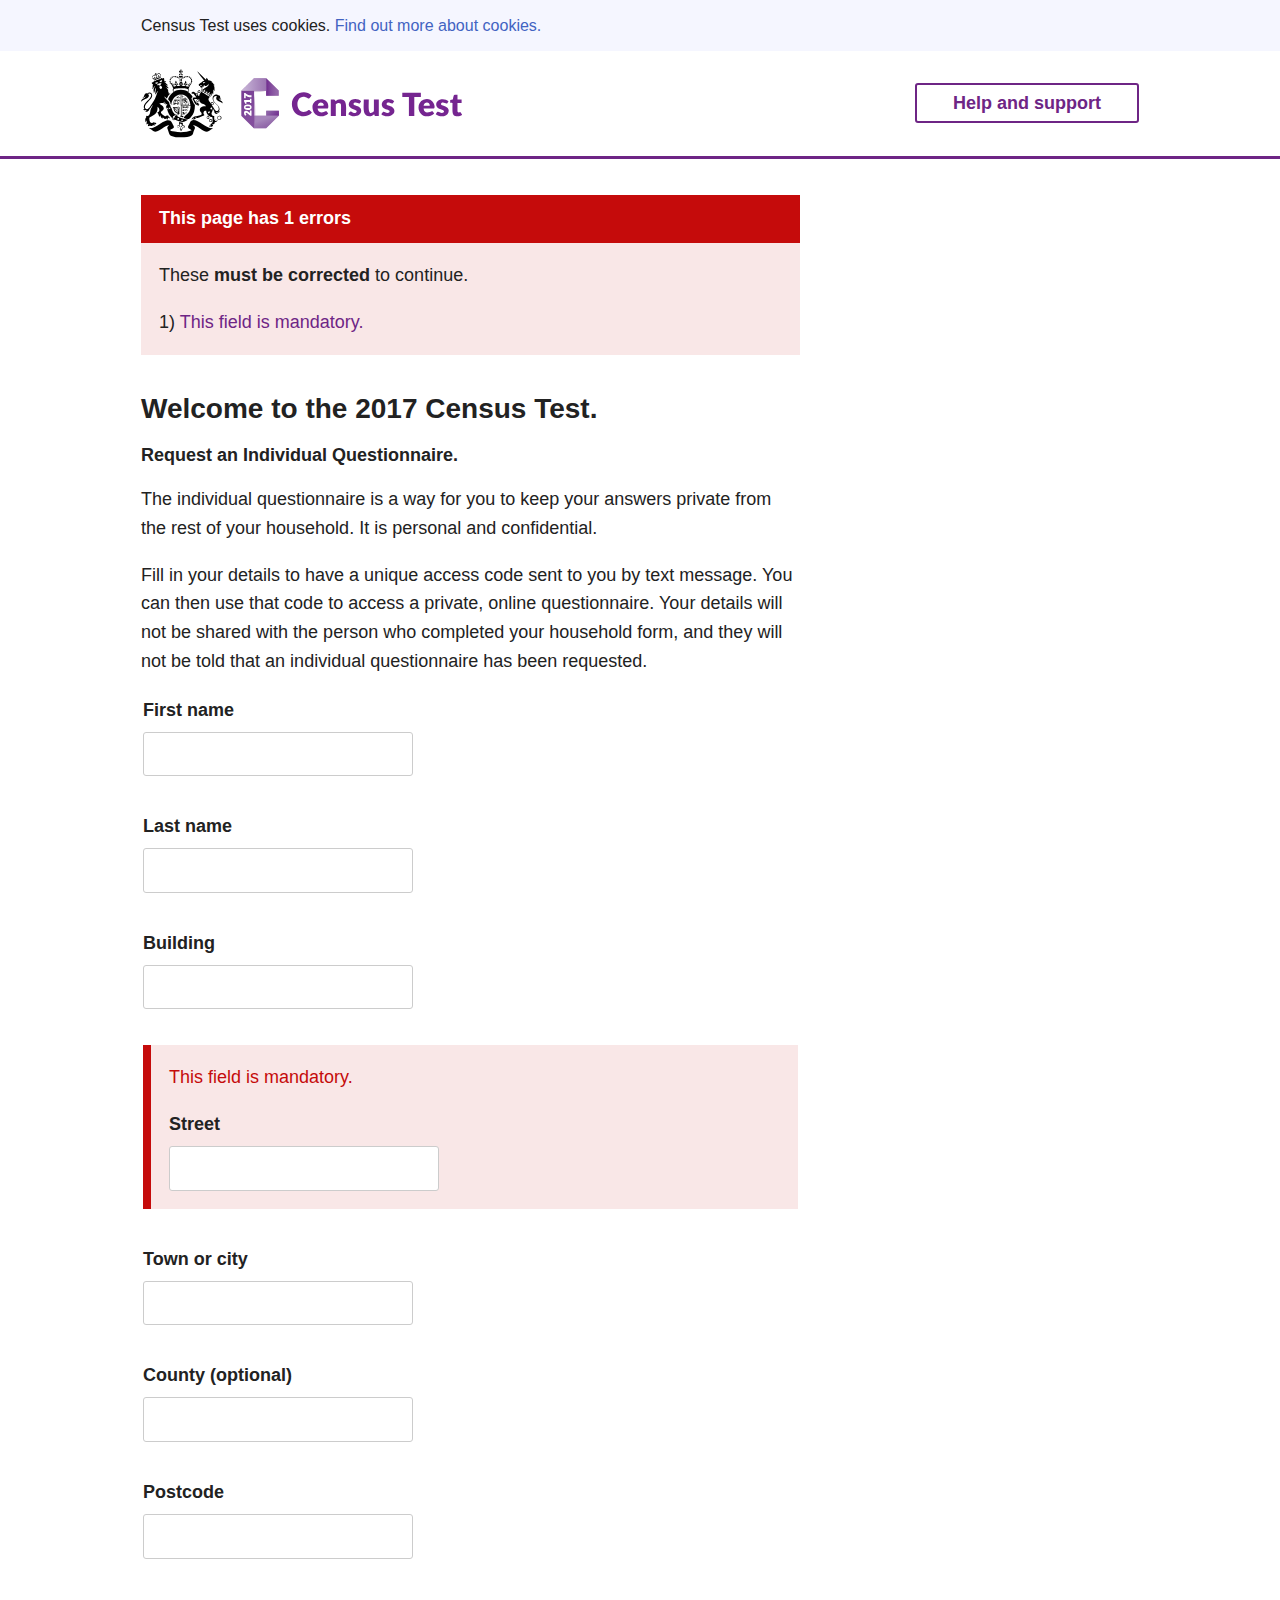
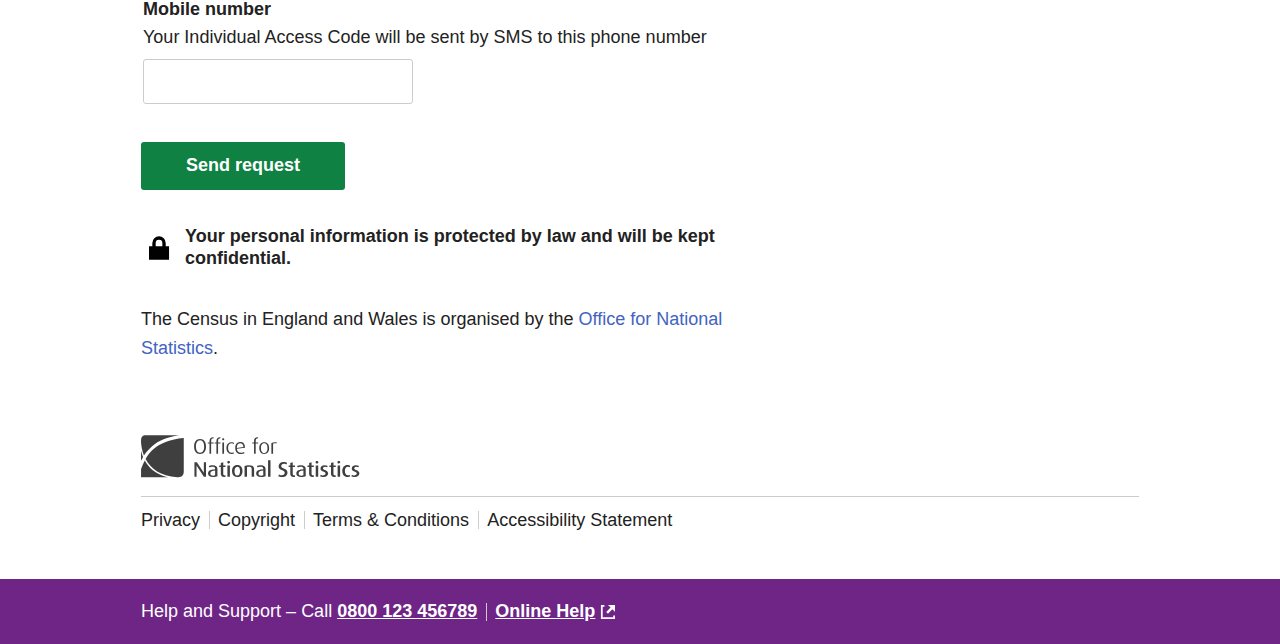
==== form-request-error.htm @ 875b1535 "added error page example and added missing if statements" ====
<!doctype html>
<!--[if lt IE 7]>      <html lang="en-gb" dir="ltr" class="no-js lt-ie9 lt-ie8 lt-ie7"> <![endif]-->
<!--[if IE 7]>         <html lang="en-gb" dir="ltr" class="no-js lt-ie9 lt-ie8"> <![endif]-->
<!--[if IE 8]>         <html lang="en-gb" dir="ltr" class="no-js lt-ie9"> <![endif]-->
<!--[if gt IE 8]><!--> <html lang="en-gb" dir="ltr" class="no-js"> <!--<![endif]-->
  <head>
    <meta http-equiv="Content-Type" content="text/html; charset=UTF-8">
    <meta http-equiv="X-UA-Compatible" content="IE=edge">
    <title>2017 Census</title>
    <meta content="" name="description">
    <meta content="width=device-width, initial-scale=1" name="viewport">
    <link rel="shortcut icon" href="favicon.ico">
    <!--[if lt IE 9]>
      <script src="/s/js/vendor/html5shiv.min.js?q=95ed16e2c89bb26d9c02129271468664828e4cee"></script>
    <![endif]-->
    <!--[if lte IE 9]>
      <script src="/s/js/polyfills.js?q=95ed16e2c89bb26d9c02129271468664828e4cee"></script>
    <![endif]-->
    <!--[if gt IE 8]><!-->
      <script>document.documentElement.className = document.documentElement.className.replace('no-js','has-js')</script>
    <!--<![endif]-->
<!--[if (gt IE 9) | (IEMobile)]><!-->
    <link href="./assets/responsive.css" rel="stylesheet">
<!--<![endif]-->
<!--[if (lte IE 9) & (!IEMobile)]>
  <link href="/s/css/census/fixed.css?q=95ed16e2c89bb26d9c02129271468664828e4cee" rel="stylesheet">
<![endif]-->
  </head>
  <body class="page">
    <div class="page__content">

      <div class="skip">
        <a class="skip__link" href="#main">Skip to content</a>
      </div>


  <div class="page-header page-header--census">
    <div class="census-header__cookie">
      <div class="container">
        <p class="pluto">Census Test uses cookies. <a href="https://www.ons.gov.uk/help/cookiesandprivacy" rel="ext">Find out more about cookies.</a></p>
      </div>
    </div>
  <div class="page-header__help is-closed js-help-body">
    <div class="page-header__container container">
      <div class="page-header__title ">Help and support –</div>
      <ul class="page-header__nav nav nav--horizontal">
        <li class="nav__item">
          <span class="mars" role="presentation">Call </span> <a class="venus nav__link" href="tel:0800123456789"><span class="u-vh">For help call </span>0800 123 456789</a>
        </li>
        <li class="nav__item">
          <a class="venus nav__link external" href="#" rel="ext">Online Help</a>
        </li>
      </ul>
    </div>
  </div>
  <div class="page-header__container container">
    <div class="page-header__crest">
      <img src="./assets/img/crest.svg" alt="Crown">
    </div>
    <div class="page-header__logo">
      <img src="./assets/img/logo-english-reversed.svg" alt="2017 Census">
    </div>
    <button class="page-header__btn btn btn--light btn--border js-help-btn">
      Help<span> and support</span>
    </button>
  </div>
</div>



  <div role="main" class="panel__body" id="main">
    <div class="container">
      <div class="grid">
        <div class="grid__col col-8@m">
          <div class="u-mt-s">
            <div class="alert alert--error">
              <div class="alert__header">
                <h1 class="alert__title venus">This page has 1 errors</h1>
              </div>
              <div class="alert__body">
                <p class="mars">These <strong>must be corrected</strong> to continue.</p>
                <ul class="list list--bare">
                  <li class="list__item mars">
                    1) <a class="js-inpagelink" href="#permanent-or-family-home-answer">This field is mandatory.</a>
                  </li>
                </ul>
              </div>
            </div>
          </div>
          <div class="header">
            <h1 class="saturn">Welcome to the 2017 Census Test.</h1>
            <h2 class="venus">Request an Individual Questionnaire.</h2>
            <p class="mars">The individual questionnaire is a way for you to keep your answers private from the rest of your household. It is personal and confidential.</p>
            <p class="mars">Fill in your details to have a unique access code sent to you by text message. You can then use that code to access a private, online questionnaire. Your details will not be shared with the person who completed your household form, and they will not be told that an individual questionnaire has been requested.</p>
            <form action="" class="form qa-questionnaire-form" role="form" method="POST" novalidate="">
              <div class="group" id="household-member">
                <div class="block" id="other-address">
                  <div class="section" id="other-address-section">
                    <div class="question" id="other-address-question">
                      <fieldset class="question__fieldset">
                        <legend class="fieldgroup__title venus u-vh">Request an Individual Questionnaire</legend>
                        <div class="question__answers">

                           <div class="question__answer">
                             <div class="answer answer--textfield " id="first-name">
                               <div class="answer__fields js-fields">
                                <div class="field">
                                  <!-- BEGIN TextWidget -->
                                  <label id="label-first-name" for="input-first-name" class="label venus ">
                                   <div class="label__inner">
                                     First name
                                   </div>
                                  </label>
                                  <input name="first-name" type="text" data-qa="input-text" value="" id="input-first-name" class="input input--text ">
                                  <!-- END TextWidget -->
                                </div>
                              </div>
                            </div>
                          </div>

                          <div class="question__answer">
                            <div class="answer answer--textfield " id="last-name">
                              <div class="answer__fields js-fields">
                               <div class="field">
                                 <!-- BEGIN TextWidget -->
                                 <label id="label-last-name" for="input-last-name" class="label venus ">
                                  <div class="label__inner">
                                    Last name
                                  </div>
                                 </label>
                                 <input name="last-name" type="text" data-qa="input-text" value="" id="input-last-name" class="input input--text ">
                                 <!-- END TextWidget -->
                               </div>
                             </div>
                           </div>
                         </div>

                          <div class="question__answer">
                            <div class="answer answer--textfield " id="other-address-answer-building">
                              <div class="answer__fields js-fields">
                                <div class="field">
                                  <!-- BEGIN TextWidget -->
                                  <label id="label-other-address-answer-building" for="input-other-address-answer-building" class="label venus ">
                                    <div class="label__inner">
                                      Building
                                    </div>
                                  </label>
                                  <input name="other-address-answer-building" type="text" data-qa="input-text" value="" id="input-other-address-answer-building" class="input input--text ">
                                  <!-- END TextWidget -->
                                </div>
                              </div>
                            </div>
                           </div>
                           <div class="question__answer">
                            <div class="answer answer--textfield js-has-errors" id="other-address-answer-street">
                              <div class="alert alert--simple alert--error">
                                <div class="alert__header">
                                  <ul class="list list--bare list--errors">
                                    <li class="list__item mars" data-error-msg="This field is mandatory." data-error="true" data-error-id="permanent-or-family-home-question">This field is mandatory.</li>
                                  </ul>
                                </div>
                                <div class="alert__body">
                                  <div class="answer__fields js-fields">
                                    <div class="field">
                                      <!-- BEGIN TextWidget -->
                                      <label id="label-other-address-answer-street" for="input-other-address-answer-street" class="label venus ">
                                        <div class="label__inner">
                                          Street
                                        </div>
                                      </label>
                                      <input name="other-address-answer-street" type="text" data-qa="input-text" value="" id="input-other-address-answer-street" class="input input--text ">
                                      <!-- END TextWidget -->
                                    </div>
                                  </div>
                                </div>
                              </div>
                            </div>
                          </div>
                          <div class="question__answer">
                            <div class="answer answer--textfield " id="other-address-answer-city">
                              <div class="answer__fields js-fields">
                                <div class="field">
                                  <!-- BEGIN TextWidget -->
                                  <label id="label-other-address-answer-city" for="input-other-address-answer-city" class="label venus ">
                                    <div class="label__inner">
                                      Town or city
                                    </div>
                                  </label>
                                  <input name="other-address-answer-city" type="text" data-qa="input-text" value="" id="input-other-address-answer-city" class="input input--text ">
                                  <!-- END TextWidget -->
                                </div>
                              </div>
                            </div>
                          </div>
                          <div class="question__answer">
                            <div class="answer answer--textfield " id="other-address-answer-county">
                              <div class="answer__fields js-fields">
                                <div class="field">
                                  <!-- BEGIN TextWidget -->
                                  <label id="label-other-address-answer-county" for="input-other-address-answer-county" class="label venus ">
                                    <div class="label__inner">
                                      County (optional)
                                    </div>
                                  </label>
                                  <input name="other-address-answer-county" type="text" data-qa="input-text" value="" id="input-other-address-answer-county" class="input input--text ">
                                  <!-- END TextWidget -->
                                </div>
                              </div>
                            </div>
                          </div>
                          <div class="question__answer">
                            <div class="answer answer--textfield " id="other-address-answer-postcode">
                              <div class="answer__fields js-fields">
                                <div class="field">
                                  <!-- BEGIN TextWidget -->
                                  <label id="label-other-address-answer-postcode" for="input-other-address-answer-postcode" class="label venus ">
                                    <div class="label__inner">
                                      Postcode
                                    </div>
                                  </label>
                                  <input name="other-address-answer-postcode" type="text" data-qa="input-text" value="" id="input-other-address-answer-postcode" class="input input--text ">
                                  <!-- END TextWidget -->
                                </div>
                              </div>
                            </div>
                          </div>
                          <div class="question__answer">
                            <div class="answer answer--textfield " id="mobile-number">
                              <div class="answer__fields js-fields">
                                <div class="field">
                                  <!-- BEGIN TextWidget -->
                                  <label id="label-mobile-number" for="input-mobile-number" class="label venus ">
                                    <div class="label__inner">
                                      Mobile number <br/>
                                      <span class="mars">Your Individual Access Code will be sent by SMS to this phone number</span>
                                    </div>
                                  </label>
                                  <input name="mobile-number" type="text" data-qa="input-text" value="" id="input-mobile-number" class="input input--text ">
                                  <!-- END TextWidget -->
                                </div>
                              </div>
                            </div>
                          </div>
                        </div>
                      </fieldset>
                    </div>
                  </div>
                </div>
              </div>
              <button class="btn btn--primary qa-btn-submit venus" type="submit" name="action[save_continue]">Send request</button>
            </form>
            <div class="lock u-mb-s u-mb-m@s">
              <div class="venus lock__text">Your personal information is protected by law and will be kept confidential.</div>
            </div>
            <p class="mars">The Census in England and Wales is organised by the <a href="https://www.ons.gov.uk/">Office for National Statistics</a>.</p>
          </div>
        </div>
      </div>
    </div>
  </div>
</div>


  <div class="footer footer--census" id="footer" role="contentinfo">
  <div class="container footer__container">
    <a class="footer__logo" href="https://www.ons.gov.uk/">
      <img src="./assets/ons-logo.svg" alt="Office for National Statistics" class="">
    </a>
    <ul class="footer__nav nav nav--horizontal">
      <li class="nav__item">
        <a class="nav__link" rel="ext" href="https://www.ons.gov.uk/help/cookiesandprivacy">Privacy</a>
      </li>
      <li class="nav__item">
        <a class="nav__link" rel="ext" href="#">Copyright</a>
      </li>
      <li class="nav__item">
        <a class="nav__link" rel="ext" href="https://www.ons.gov.uk/help/termsandconditions">Terms &amp; Conditions</a>
      </li>
      <li class="nav__item">
        <a class="nav__link" rel="ext" href="https://www.ons.gov.uk/help/accessibility">Accessibility Statement</a>
      </li>
    </ul>
  </div>
  <div class="footer__help">
    <div class="container">
      <div class="mars">Help and Support –
        <ul class="footer__helpnav nav nav--horizontal">
          <li class="nav__item">
            <span class="mars" role="presentation">Call </span> <a class="venus nav__link" href="tel:0800123456789"><span class="u-vh">For help call </span>0800 123 456789</a>
          </li>
          <li class="nav__item">
            <a class="venus nav__link external" href="#" rel="ext">Online Help</a>
          </li>
        </ul>
      </div>
    </div>
  </div>
</div>


    <!-- jQuery 1 -->
  	<!--[if lt IE 9]>
  	<script src="//ajax.googleapis.com/ajax/libs/jquery/1.12.0/jquery.min.js"></script>
  	<script>window.jQuery || document.write('<script "/s/js/vendor/jquery-1.12.0.min.js?q=95ed16e2c89bb26d9c02129271468664828e4cee"><\/script>')</script>
  	<![endif]-->
  	<!-- jQuery 2 -->
  	<!--[if gte IE 9]><!-->
  	<script src="./assets/jquery-2.2.0.min.js"></script>
  	<script>window.jQuery || document.write('<script "/s/js/vendor/jquery-2.2.0.min.js?q=95ed16e2c89bb26d9c02129271468664828e4cee"><\/script>')</script>
  	<!--<![endif]-->

    <!--[if gte IE 9]><!-->

      <script src="./assets/bundle.js"></script>

  	<!--<![endif]-->


</body></html>
---- assets/responsive.css ----
/* ==========================================================================
   Normalize.scss settings
   ========================================================================== */
/**
 * Includes legacy browser support IE6/7
 *
 * Set to false if you want to drop support for IE6 and IE7
 */
/* ==========================================================================
   HTML5 display definitions
   ========================================================================== */
/*
 * Corrects `block` display not defined in IE 8/9.
 */
article,
aside,
details,
figcaption,
figure,
footer,
header,
hgroup,
main,
nav,
section,
summary {
  display: block;
}

/**
 * Correct `inline-block` display not defined in IE 6/7/8/9 and Firefox 3.
 */
audio,
canvas,
video {
  display: inline-block;
  *display: inline;
  *zoom: 1;
  *display: inline;
  *zoom: 1;
}

/**
 * Prevents modern browsers from displaying `audio` without controls.
 * Remove excess height in iOS 5 devices.
 */
audio:not([controls]) {
  display: none;
  height: 0;
}

/**
 * Address styling not present in IE 8/9.
 */
[hidden] {
  display: none;
}

/* ==========================================================================
   Base
   ========================================================================== */
/**
 * 1. Set default font family to sans-serif.
 * 2. Prevent iOS text size adjust after orientation change, without disabling
 * 3.Corrects text resizing oddly in IE 6/7 when body `font-size` is set using
 *    `em` units.
 */
html {
  font-size: 100%;
  /* 3 */
  font-family: sans-serif;
  /* 1 */
  -ms-text-size-adjust: 100%;
  /* 2 */
  -webkit-text-size-adjust: 100%;
  /* 2 */
}

/**
 * Remove default margin.
 */
body {
  margin: 0;
}

/* ==========================================================================
   Links
   ========================================================================== */
/**
 * Address `outline` inconsistency between Chrome and other browsers.
 */
/**
 * Improves readability when focused and also mouse hovered in all browsers.
 */
a:focus {
  outline: thin dotted;
}

a:active, a:hover {
  outline: 0;
}

/* ==========================================================================
   Typography
   ========================================================================== */
/**
 * Addresses font sizes and margins set differently in IE 6/7.
 * Address variable `h1` font-size and margin within `section` and `article`
 * contexts in Firefox 4+, Safari 5, and Chrome.
 */
h1 {
  font-size: 2em;
  margin: 0.67em 0;
  margin: 0.67em 0;
}

h2 {
  font-size: 1.5em;
  margin: 0.83em 0;
}

h3 {
  font-size: 1.17em;
  margin: 1em 0;
}

h4 {
  font-size: 1em;
  margin: 1.33em 0;
}

h5 {
  font-size: 0.83em;
  margin: 1.67em 0;
}

h6 {
  font-size: 0.75em;
  margin: 2.33em 0;
}

/**
 * Address styling not present in IE 8/9, Safari 5, and Chrome.
 */
abbr[title] {
  border-bottom: 1px dotted;
}

/**
 * Address style set to `bolder` in Firefox 4+, Safari 5, and Chrome.
 */
b,
strong {
  font-weight: bold;
}

blockquote {
  margin: 1em 40px;
}

/**
 * Address styling not present in Safari 5 and Chrome.
 */
dfn {
  font-style: italic;
}

/**
 * Address differences between Firefox and other browsers.
 */
hr {
  box-sizing: content-box;
  height: 0;
}

/**
 * Addresses styling not present in IE 8/9.
 */
mark {
  background: #ff0;
  color: #000;
}

/**
 * Addresses margins set differently in IE 6/7.
 */
p,
pre {
  margin: 1em 0;
}

/**
 * Correct font family set oddly in Safari 5 and Chrome.
 */
code,
kbd,
pre,
samp {
  font-family: monospace, serif;
  _font-family: 'courier new', monospace;
  font-size: 1em;
}

/**
 * Improve readability of pre-formatted text in all browsers.
 */
pre {
  white-space: pre-wrap;
}

/**
 *  Set consistent quote types.
 */
q {
  quotes: "\201C" "\201D" "\2018" "\2019";
}

/*
     * Addresses CSS quotes not supported in IE 6/7.
     */
q {
  quotes: none;
}

/*
     * Addresses `quotes` property not supported in Safari 4.
     */
q:before,
q:after {
  content: '';
  content: none;
}

/**
 * Address inconsistent and variable font size in all browsers.
 */
small {
  font-size: 80%;
}

/**
 * Prevent `sub` and `sup` affecting `line-height` in all browsers.
 */
sub,
sup {
  font-size: 75%;
  line-height: 0;
  position: relative;
  vertical-align: baseline;
}

sup {
  top: -0.5em;
}

sub {
  bottom: -0.25em;
}

/* ==========================================================================
       Lists
       ========================================================================== */
/*
     * Addresses margins set differently in IE 6/7.
     */
dl,
menu,
ol,
ul {
  margin: 1em 0;
}

dd {
  margin: 0 0 0 40px;
}

/*
     * Addresses paddings set differently in IE 6/7.
     */
menu,
ol,
ul {
  padding: 0 0 0 40px;
}

/*
     * Corrects list images handled incorrectly in IE 7.
     */
nav ul,
nav ol {
  list-style: none;
  list-style-image: none;
}

/* ==========================================================================
   Embedded content
   ========================================================================== */
/**
 * 1. Remove border when inside `a` element in IE 8/9.
 * 2. Improves image quality when scaled in IE 7.
 */
img {
  border: 0;
  -ms-interpolation-mode: bicubic;
  /* 2 */
}

/**
 * Correct overflow displayed oddly in IE 9.
 */
svg:not(:root) {
  overflow: hidden;
}

/* ==========================================================================
   Figures
   ========================================================================== */
/**
 * Address margin not present in IE 8/9 and Safari 5.
 */
figure {
  margin: 0;
}

/* ==========================================================================
   Forms
   ========================================================================== */
/**
 * Define consistent border, margin, and padding.
 */
fieldset {
  border: 1px solid #c0c0c0;
  margin: 0 2px;
  padding: 0.35em 0.625em 0.75em;
}

/**
 * 1. Correct `color` not being inherited in IE 8/9.
 * 2. Remove padding so people aren't caught out if they zero out fieldsets.
 * 3. Corrects text not wrapping in Firefox 3.
 * 4. Corrects alignment displayed oddly in IE 6/7.
 */
legend {
  border: 0;
  /* 1 */
  padding: 0;
  /* 2 */
  white-space: normal;
  /* 2 */
  *margin-left: -7px;
  /* 3 */
}

/**
 * 1. Correct font family not being inherited in all browsers.
 * 2. Correct font size not being inherited in all browsers.
 * 3. Address margins set differently in Firefox 4+, Safari 5, and Chrome.
 * 4. Improves appearance and consistency in all browsers.
 */
button,
input,
select,
textarea {
  font-family: inherit;
  /* 1 */
  font-size: 100%;
  /* 2 */
  margin: 0;
  /* 3 */
  vertical-align: baseline;
  /* 3 */
  *vertical-align: middle;
  /* 3 */
}

/**
 * Address Firefox 4+ setting `line-height` on `input` using `!important` in
 * the UA stylesheet.
 */
button,
input {
  line-height: normal;
}

/**
 * Address inconsistent `text-transform` inheritance for `button` and `select`.
 * All other form control elements do not inherit `text-transform` values.
 * Correct `button` style inheritance in Chrome, Safari 5+, and IE 8+.
 * Correct `select` style inheritance in Firefox 4+ and Opera.
 */
button,
select {
  text-transform: none;
}

/**
 * 1. Avoid the WebKit bug in Android 4.0.* where (2) destroys native `audio`
 *    and `video` controls.
 * 2. Correct inability to style clickable `input` types in iOS.
 * 3. Improve usability and consistency of cursor style between image-type
 *    `input` and others.
 * 4. Removes inner spacing in IE 7 without affecting normal text inputs.
 *    Known issue: inner spacing remains in IE 6.
 */
button,
html input[type="button"],
input[type="reset"],
input[type="submit"] {
  -webkit-appearance: button;
  /* 2 */
  cursor: pointer;
  /* 3 */
  *overflow: visible;
  /* 4 */
}

/**
 * Re-set default cursor for disabled elements.
 */
button[disabled],
html input[disabled] {
  cursor: default;
}

/**
 * 1. Address box sizing set to `content-box` in IE 8/9.
 * 2. Remove excess padding in IE 8/9.
 * 3. Removes excess padding in IE 7.
 *    Known issue: excess padding remains in IE 6.
 */
input[type="checkbox"],
input[type="radio"] {
  box-sizing: border-box;
  /* 1 */
  padding: 0;
  /* 2 */
  *height: 13px;
  /* 3 */
  *width: 13px;
  /* 3 */
}

/**
 * 1. Address `appearance` set to `searchfield` in Safari 5 and Chrome.
 * 2. Address `box-sizing` set to `border-box` in Safari 5 and Chrome
 *    (include `-moz` to future-proof).
 */
input[type="search"] {
  -webkit-appearance: textfield;
  /* 1 */
  /* 2 */
  box-sizing: content-box;
}

/**
 * Remove inner padding and search cancel button in Safari 5 and Chrome
 * on OS X.
 */
input[type="search"]::-webkit-search-cancel-button,
input[type="search"]::-webkit-search-decoration {
  -webkit-appearance: none;
}

/**
 * Remove inner padding and border in Firefox 4+.
 */
button::-moz-focus-inner,
input::-moz-focus-inner {
  border: 0;
  padding: 0;
}

/**
 * 1. Remove default vertical scrollbar in IE 8/9.
 * 2. Improve readability and alignment in all browsers.
 */
textarea {
  overflow: auto;
  /* 1 */
  vertical-align: top;
  /* 2 */
}

/* ==========================================================================
   Tables
   ========================================================================== */
/**
 * Remove most spacing between table cells.
 */
table {
  border-collapse: collapse;
  border-spacing: 0;
}

input::-webkit-input-placeholder {
  color: #bfbfbf;
  font-weight: 400;
}

input::-moz-placeholder {
  color: #bfbfbf;
  font-weight: 400;
}

input:-ms-input-placeholder {
  color: #bfbfbf;
  font-weight: 400;
}

input::placeholder {
  color: #bfbfbf;
  font-weight: 400;
}

input:focus::-webkit-input-placeholder {
  color: #8c8c8c;
}

input:focus::-moz-placeholder {
  color: #8c8c8c;
}

input:focus:-ms-input-placeholder {
  color: #8c8c8c;
}

input:focus::placeholder {
  color: #8c8c8c;
}

fieldset,
legend {
  padding: 0;
  margin: 0;
  border: none;
}

fieldset {
  width: 100%;
}

legend {
  float: left;
  clear: both;
}

.lt-ie8 legend {
  margin-left: -7px;
}

input {
  box-sizing: border-box;
}

::-webkit-inner-spin-button {
  display: none;
}

input[type=number] {
  -moz-appearance: textfield;
}

*,
*:before,
*:after {
  box-sizing: inherit;
}

html {
  width: 100%;
  height: 100%;
  box-sizing: border-box;
}

body {
  margin: 0;
}

img {
  vertical-align: middle;
  max-width: 100%;
  height: auto;
}

abbr[title] {
  border: none;
}

a {
  color: #4263c2;
  text-decoration: none;
}

a:hover {
  text-decoration: underline;
}

a:focus {
  color: white;
  background-color: #4263c2;
  outline: 3px solid #4263c2;
}

main:focus,
[role="main"]:focus {
  outline: none;
}

.svg-icons--caret-bottom, .svg-icons--caret-left, .svg-icons--caret-right, .svg-icons--caret-top, .svg-icons--check, .svg-icons--chevron-bottom, .svg-icons--chevron-down, .svg-icons--chevron-left, .svg-icons--chevron-right, .svg-icons--chevron-top, .svg-icons--circle-check, .svg-icons--circle-x, .svg-icons--external-link, .svg-icons--info, .svg-icons--info-circle, .svg-icons--lock, .svg-icons--logo, .svg-icons--phone, .svg-icons--right-arrow, .svg-logo {
  background: url("static/img/sprite.svg") no-repeat;
}

.svg-icons--caret-bottom {
  background-position: 25.365853658536587% 0;
}

.svg-icons--caret-bottom-dims {
  width: 52px;
  height: 36px;
}

.svg-icons--caret-left {
  background-position: 70.58823529411765% 27.30128205128205%;
}

.svg-icons--caret-left-dims {
  width: 36px;
  height: 52px;
}

.svg-icons--caret-right {
  background-position: 0 33.333333333333336%;
}

.svg-icons--caret-right-dims {
  width: 36px;
  height: 52px;
}

.svg-icons--caret-top {
  background-position: 17.5609756097561% 30.317164179104477%;
}

.svg-icons--caret-top-dims {
  width: 52px;
  height: 36.48px;
}

.svg-icons--check {
  background-position: 50.73170731707317% 0;
}

.svg-icons--check-dims {
  width: 52px;
  height: 45.02px;
}

.svg-icons--chevron-bottom {
  background-position: 50.73170731707317% 27.21721782238075%;
}

.svg-icons--chevron-bottom-dims {
  width: 52px;
  height: 42.59px;
}

.svg-icons--chevron-down {
  background-position: 100% 0;
}

.svg-icons--chevron-down-dims {
  width: 49px;
  height: 37px;
}

.svg-icons--chevron-left {
  background-position: 18.37134462012033% 66.66666666666667%;
}

.svg-icons--chevron-left-dims {
  width: 42.59px;
  height: 52px;
}

.svg-icons--chevron-right {
  background-position: 38.235156942306794% 66.66666666666667%;
}

.svg-icons--chevron-right-dims {
  width: 42.59px;
  height: 52px;
}

.svg-icons--chevron-top {
  background-position: 76.09756097560975% 0;
}

.svg-icons--chevron-top-dims {
  width: 52px;
  height: 42.59px;
}

.svg-icons--circle-check {
  background-position: 0 0;
}

.svg-icons--circle-check-dims {
  width: 52px;
  height: 52px;
}

.svg-icons--circle-x {
  background-position: 76.09756097560975% 60.63461538461539%;
}

.svg-icons--circle-x-dims {
  width: 52px;
  height: 52px;
}

.svg-icons--external-link {
  background-position: 93.27354260089686% 67.24137931034483%;
}

.svg-icons--external-link-dims {
  width: 34px;
  height: 34px;
}

.svg-icons--info {
  background-position: 22.462055802962826% 100%;
}

.svg-icons--info-dims {
  width: 36.94px;
  height: 52px;
}

.svg-icons--info-circle {
  background-position: 42.13170731707317% 100%;
}

.svg-icons--info-circle-dims {
  width: 52px;
  height: 52px;
}

.svg-icons--lock {
  background-position: 96.10497620477753% 22.5609756097561%;
}

.svg-icons--lock-dims {
  width: 40.57px;
  height: 44px;
}

.svg-icons--logo {
  background-position: 0 100%;
}

.svg-icons--logo-dims {
  width: 49.43px;
  height: 52px;
}

.svg-icons--phone {
  background-position: 94.11764705882354% 47.093023255813954%;
}

.svg-icons--phone-dims {
  width: 36px;
  height: 36px;
}

.svg-icons--right-arrow {
  background-position: 0 66.66666666666667%;
}

.svg-icons--right-arrow-dims {
  width: 39.39px;
  height: 52px;
}

.svg-logo {
  background-position: 67.49756097560976% 85.87943848059454%;
}

.svg-logo-dims {
  width: 52px;
  height: 26.35px;
}

table {
  width: 100%;
  margin-bottom: 20px;
}

table th {
  text-align: left;
}

table > thead {
  border-bottom: 2px solid #e4e8eb;
}

th,
td {
  padding: 15px 0;
  word-wrap: normal;
  line-height: 1;
  vertical-align: top;
  border-bottom: thin solid #e4e8eb;
}

html {
  font-size: 18px;
  line-height: 1.6;
  -webkit-font-smoothing: antialiased;
}

@media only screen and (min-width: 300px) and (max-width: 499px) {
  html {
    font-size: 16px;
  }
}

body {
  font-family: "Lato", "Helvetica Neue", Arial, sans-serif;
  color: #222;
}

p {
  margin: 0 0 18px;
  margin: 0 0 1rem;
}

h1,
h2,
h3,
h4,
h5 {
  font-size: 18px;
  font-size: 1rem;
  margin: 0 0 18px;
  margin: 0 0 1rem;
  line-height: 1.2;
}

code {
  font-size: 14.4px;
  font-size: 0.8rem;
}

ul {
  margin-bottom: 27px;
  margin-bottom: 1.5rem;
  padding-left: 27px;
  padding-left: 1.5rem;
}

li {
  margin-bottom: 5.399px;
  margin-bottom: 0.3rem;
}

.container {
  max-width: 1034.01px;
  max-width: 57.445rem;
  margin: 0 auto;
  padding: 0 9px;
  padding: 0 0.5rem;
  box-sizing: border-box;
  width: 100%;
}

@media only screen and (min-width: 740px) {
  .container {
    padding: 0 1rem;
  }
}

.grid--align-bottom .grid__col {
  vertical-align: bottom;
}

.grid__col {
  font-size: 18px;
  font-size: 1rem;
}

.footer {
  padding: 36px 0;
  padding: 2rem 0;
  margin-top: 54px;
  margin-top: 3rem;
  background-color: #e4e8eb;
  color: #595959;
}

.footer__link {
  color: #595959;
}

.footer__link:focus {
  color: white;
}

.grid {
  box-sizing: border-box;
  font-size: 0;
  margin-left: -18px;
  margin-left: -1rem;
}

.grid--float {
  letter-spacing: 0;
}

.grid--center {
  text-align: center;
}

.grid--center .grid__col {
  text-align: left;
}

.grid--center-all {
  text-align: center;
}

.grid--reverse {
  direction: rtl;
}

.grid--reverse .grid__col {
  direction: ltr;
}

.grid--spaced .grid__col {
  margin-bottom: 18px;
  margin-bottom: 1rem;
}

.grid--spaced.grid--tight .grid__col {
  margin-bottom: 9px;
  margin-bottom: 0.5rem;
}

.grid--align-mid .grid__col {
  vertical-align: middle;
}

.grid--stagger-align .grid__col:nth-of-type(1n) {
  text-align: right;
}

.grid--stagger-align .grid__col:nth-of-type(2n) {
  text-align: left;
}

.grid--tight {
  margin-left: -9px;
  margin-left: -0.5rem;
}

.grid--tight .grid__col {
  padding-left: 9px;
  padding-left: 0.5rem;
}

.grid--gutterless {
  margin-left: 0;
}

.grid--gutterless .grid__col {
  padding-left: 0;
}

.grid--pixelgutter {
  margin-left: 1px;
}

.grid--pixelgutter .grid__col {
  padding-left: 1px;
  margin-bottom: 1px;
}

.grid--flex {
  -webkit-flex-wrap: wrap;
      -ms-flex-wrap: wrap;
          flex-wrap: wrap;
  -webkit-flex-flow: row wrap;
      -ms-flex-flow: row wrap;
          flex-flow: row wrap;
  display: -webkit-box;
  display: -webkit-flex;
  display: -ms-flexbox;
  display: flex;
}

.grid--flex .grid__col {
  display: -webkit-box;
  display: -webkit-flex;
  display: -ms-flexbox;
  display: flex;
}

.grid--flex.grid--center {
  -webkit-box-pack: center;
  -webkit-justify-content: center;
      -ms-flex-pack: center;
          justify-content: center;
}

@media only screen and (min-width: 300px) {
  .grid--bordered\@xs {
    margin-left: 0;
  }
  .grid--bordered\@xs .grid__col {
    padding-top: 1rem;
    padding-bottom: 1rem;
    border-top: 1px solid #ccc;
    border-bottom: 1px solid #ccc;
    -webkit-box-flex: 1;
    -webkit-flex: 1 1 auto;
        -ms-flex: 1 1 auto;
            flex: 1 1 auto;
  }
  .grid--bordered\@xs .grid__col:first-of-type {
    border-right: 1px solid #ccc;
    padding-left: 0;
  }
}

@media only screen and (min-width: 500px) {
  .grid--bordered\@s {
    margin-left: 0;
  }
  .grid--bordered\@s .grid__col {
    padding-top: 1rem;
    padding-bottom: 1rem;
    border-top: 1px solid #ccc;
    border-bottom: 1px solid #ccc;
    -webkit-box-flex: 1;
    -webkit-flex: 1 1 auto;
        -ms-flex: 1 1 auto;
            flex: 1 1 auto;
  }
  .grid--bordered\@s .grid__col:first-of-type {
    border-right: 1px solid #ccc;
    padding-left: 0;
  }
}

@media only screen and (min-width: 740px) {
  .grid--bordered\@m {
    margin-left: 0;
  }
  .grid--bordered\@m .grid__col {
    padding-top: 1rem;
    padding-bottom: 1rem;
    border-top: 1px solid #ccc;
    border-bottom: 1px solid #ccc;
    -webkit-box-flex: 1;
    -webkit-flex: 1 1 auto;
        -ms-flex: 1 1 auto;
            flex: 1 1 auto;
  }
  .grid--bordered\@m .grid__col:first-of-type {
    border-right: 1px solid #ccc;
    padding-left: 0;
  }
}

@media only screen and (min-width: 980px) {
  .grid--bordered\@l {
    margin-left: 0;
  }
  .grid--bordered\@l .grid__col {
    padding-top: 1rem;
    padding-bottom: 1rem;
    border-top: 1px solid #ccc;
    border-bottom: 1px solid #ccc;
    -webkit-box-flex: 1;
    -webkit-flex: 1 1 auto;
        -ms-flex: 1 1 auto;
            flex: 1 1 auto;
  }
  .grid--bordered\@l .grid__col:first-of-type {
    border-right: 1px solid #ccc;
    padding-left: 0;
  }
}

@media only screen and (min-width: 1300px) {
  .grid--bordered\@xl {
    margin-left: 0;
  }
  .grid--bordered\@xl .grid__col {
    padding-top: 1rem;
    padding-bottom: 1rem;
    border-top: 1px solid #ccc;
    border-bottom: 1px solid #ccc;
    -webkit-box-flex: 1;
    -webkit-flex: 1 1 auto;
        -ms-flex: 1 1 auto;
            flex: 1 1 auto;
  }
  .grid--bordered\@xl .grid__col:first-of-type {
    border-right: 1px solid #ccc;
    padding-left: 0;
  }
}

@media only screen and (min-width: 1600px) {
  .grid--bordered\@xxl {
    margin-left: 0;
  }
  .grid--bordered\@xxl .grid__col {
    padding-top: 1rem;
    padding-bottom: 1rem;
    border-top: 1px solid #ccc;
    border-bottom: 1px solid #ccc;
    -webkit-box-flex: 1;
    -webkit-flex: 1 1 auto;
        -ms-flex: 1 1 auto;
            flex: 1 1 auto;
  }
  .grid--bordered\@xxl .grid__col:first-of-type {
    border-right: 1px solid #ccc;
    padding-left: 0;
  }
}

.grid__col {
  display: inline-block;
  width: 100%;
  vertical-align: top;
  box-sizing: border-box;
  background-clip: content-box;
  font-size: initial;
  padding-left: 18px;
  padding-left: 1rem;
  *display: inline;
  *zoom: 1;
}

.grid--float .grid__col {
  float: left;
  display: block;
}

@media only screen and (min-width: 300px) {
  .col-1\@xs {
    width: 8.33333%;
    width: calc(100% / 12);
  }
  .grid--flex .col-1\@xs {
    -webkit-box-flex: 0;
    -webkit-flex: 0 0 8.33333%;
        -ms-flex: 0 0 8.33333%;
            flex: 0 0 8.33333%;
    max-width: 8.33333%;
  }
}

@media only screen and (min-width: 500px) {
  .col-1\@s {
    width: 8.33333%;
    width: calc(100% / 12);
  }
  .grid--flex .col-1\@s {
    -webkit-box-flex: 0;
    -webkit-flex: 0 0 8.33333%;
        -ms-flex: 0 0 8.33333%;
            flex: 0 0 8.33333%;
    max-width: 8.33333%;
  }
}

@media only screen and (min-width: 740px) {
  .col-1\@m {
    width: 8.33333%;
    width: calc(100% / 12);
  }
  .grid--flex .col-1\@m {
    -webkit-box-flex: 0;
    -webkit-flex: 0 0 8.33333%;
        -ms-flex: 0 0 8.33333%;
            flex: 0 0 8.33333%;
    max-width: 8.33333%;
  }
}

@media only screen and (min-width: 980px) {
  .col-1\@l {
    width: 8.33333%;
    width: calc(100% / 12);
  }
  .grid--flex .col-1\@l {
    -webkit-box-flex: 0;
    -webkit-flex: 0 0 8.33333%;
        -ms-flex: 0 0 8.33333%;
            flex: 0 0 8.33333%;
    max-width: 8.33333%;
  }
}

@media only screen and (min-width: 1300px) {
  .col-1\@xl {
    width: 8.33333%;
    width: calc(100% / 12);
  }
  .grid--flex .col-1\@xl {
    -webkit-box-flex: 0;
    -webkit-flex: 0 0 8.33333%;
        -ms-flex: 0 0 8.33333%;
            flex: 0 0 8.33333%;
    max-width: 8.33333%;
  }
}

@media only screen and (min-width: 1600px) {
  .col-1\@xxl {
    width: 8.33333%;
    width: calc(100% / 12);
  }
  .grid--flex .col-1\@xxl {
    -webkit-box-flex: 0;
    -webkit-flex: 0 0 8.33333%;
        -ms-flex: 0 0 8.33333%;
            flex: 0 0 8.33333%;
    max-width: 8.33333%;
  }
}

@media only screen and (min-width: 300px) {
  .push-1\@xs {
    position: relative;
    left: 8.33333%;
  }
}

@media only screen and (min-width: 500px) {
  .push-1\@s {
    position: relative;
    left: 8.33333%;
  }
}

@media only screen and (min-width: 740px) {
  .push-1\@m {
    position: relative;
    left: 8.33333%;
  }
}

@media only screen and (min-width: 980px) {
  .push-1\@l {
    position: relative;
    left: 8.33333%;
  }
}

@media only screen and (min-width: 1300px) {
  .push-1\@xl {
    position: relative;
    left: 8.33333%;
  }
}

@media only screen and (min-width: 1600px) {
  .push-1\@xxl {
    position: relative;
    left: 8.33333%;
  }
}

@media only screen and (min-width: 300px) {
  .pull-1\@xs {
    position: relative;
    left: -8.33333%;
  }
}

@media only screen and (min-width: 500px) {
  .pull-1\@s {
    position: relative;
    left: -8.33333%;
  }
}

@media only screen and (min-width: 740px) {
  .pull-1\@m {
    position: relative;
    left: -8.33333%;
  }
}

@media only screen and (min-width: 980px) {
  .pull-1\@l {
    position: relative;
    left: -8.33333%;
  }
}

@media only screen and (min-width: 1300px) {
  .pull-1\@xl {
    position: relative;
    left: -8.33333%;
  }
}

@media only screen and (min-width: 1600px) {
  .pull-1\@xxl {
    position: relative;
    left: -8.33333%;
  }
}

@media only screen and (min-width: 300px) {
  .col-2\@xs {
    width: 16.66667%;
    width: calc(100% / 6);
  }
  .grid--flex .col-2\@xs {
    -webkit-box-flex: 0;
    -webkit-flex: 0 0 16.66667%;
        -ms-flex: 0 0 16.66667%;
            flex: 0 0 16.66667%;
    max-width: 16.66667%;
  }
}

@media only screen and (min-width: 500px) {
  .col-2\@s {
    width: 16.66667%;
    width: calc(100% / 6);
  }
  .grid--flex .col-2\@s {
    -webkit-box-flex: 0;
    -webkit-flex: 0 0 16.66667%;
        -ms-flex: 0 0 16.66667%;
            flex: 0 0 16.66667%;
    max-width: 16.66667%;
  }
}

@media only screen and (min-width: 740px) {
  .col-2\@m {
    width: 16.66667%;
    width: calc(100% / 6);
  }
  .grid--flex .col-2\@m {
    -webkit-box-flex: 0;
    -webkit-flex: 0 0 16.66667%;
        -ms-flex: 0 0 16.66667%;
            flex: 0 0 16.66667%;
    max-width: 16.66667%;
  }
}

@media only screen and (min-width: 980px) {
  .col-2\@l {
    width: 16.66667%;
    width: calc(100% / 6);
  }
  .grid--flex .col-2\@l {
    -webkit-box-flex: 0;
    -webkit-flex: 0 0 16.66667%;
        -ms-flex: 0 0 16.66667%;
            flex: 0 0 16.66667%;
    max-width: 16.66667%;
  }
}

@media only screen and (min-width: 1300px) {
  .col-2\@xl {
    width: 16.66667%;
    width: calc(100% / 6);
  }
  .grid--flex .col-2\@xl {
    -webkit-box-flex: 0;
    -webkit-flex: 0 0 16.66667%;
        -ms-flex: 0 0 16.66667%;
            flex: 0 0 16.66667%;
    max-width: 16.66667%;
  }
}

@media only screen and (min-width: 1600px) {
  .col-2\@xxl {
    width: 16.66667%;
    width: calc(100% / 6);
  }
  .grid--flex .col-2\@xxl {
    -webkit-box-flex: 0;
    -webkit-flex: 0 0 16.66667%;
        -ms-flex: 0 0 16.66667%;
            flex: 0 0 16.66667%;
    max-width: 16.66667%;
  }
}

@media only screen and (min-width: 300px) {
  .push-2\@xs {
    position: relative;
    left: 16.66667%;
  }
}

@media only screen and (min-width: 500px) {
  .push-2\@s {
    position: relative;
    left: 16.66667%;
  }
}

@media only screen and (min-width: 740px) {
  .push-2\@m {
    position: relative;
    left: 16.66667%;
  }
}

@media only screen and (min-width: 980px) {
  .push-2\@l {
    position: relative;
    left: 16.66667%;
  }
}

@media only screen and (min-width: 1300px) {
  .push-2\@xl {
    position: relative;
    left: 16.66667%;
  }
}

@media only screen and (min-width: 1600px) {
  .push-2\@xxl {
    position: relative;
    left: 16.66667%;
  }
}

@media only screen and (min-width: 300px) {
  .pull-2\@xs {
    position: relative;
    left: -16.66667%;
  }
}

@media only screen and (min-width: 500px) {
  .pull-2\@s {
    position: relative;
    left: -16.66667%;
  }
}

@media only screen and (min-width: 740px) {
  .pull-2\@m {
    position: relative;
    left: -16.66667%;
  }
}

@media only screen and (min-width: 980px) {
  .pull-2\@l {
    position: relative;
    left: -16.66667%;
  }
}

@media only screen and (min-width: 1300px) {
  .pull-2\@xl {
    position: relative;
    left: -16.66667%;
  }
}

@media only screen and (min-width: 1600px) {
  .pull-2\@xxl {
    position: relative;
    left: -16.66667%;
  }
}

@media only screen and (min-width: 300px) {
  .col-3\@xs {
    width: 25%;
    width: calc(100% / 4);
  }
  .grid--flex .col-3\@xs {
    -webkit-box-flex: 0;
    -webkit-flex: 0 0 25%;
        -ms-flex: 0 0 25%;
            flex: 0 0 25%;
    max-width: 25%;
  }
}

@media only screen and (min-width: 500px) {
  .col-3\@s {
    width: 25%;
    width: calc(100% / 4);
  }
  .grid--flex .col-3\@s {
    -webkit-box-flex: 0;
    -webkit-flex: 0 0 25%;
        -ms-flex: 0 0 25%;
            flex: 0 0 25%;
    max-width: 25%;
  }
}

@media only screen and (min-width: 740px) {
  .col-3\@m {
    width: 25%;
    width: calc(100% / 4);
  }
  .grid--flex .col-3\@m {
    -webkit-box-flex: 0;
    -webkit-flex: 0 0 25%;
        -ms-flex: 0 0 25%;
            flex: 0 0 25%;
    max-width: 25%;
  }
}

@media only screen and (min-width: 980px) {
  .col-3\@l {
    width: 25%;
    width: calc(100% / 4);
  }
  .grid--flex .col-3\@l {
    -webkit-box-flex: 0;
    -webkit-flex: 0 0 25%;
        -ms-flex: 0 0 25%;
            flex: 0 0 25%;
    max-width: 25%;
  }
}

@media only screen and (min-width: 1300px) {
  .col-3\@xl {
    width: 25%;
    width: calc(100% / 4);
  }
  .grid--flex .col-3\@xl {
    -webkit-box-flex: 0;
    -webkit-flex: 0 0 25%;
        -ms-flex: 0 0 25%;
            flex: 0 0 25%;
    max-width: 25%;
  }
}

@media only screen and (min-width: 1600px) {
  .col-3\@xxl {
    width: 25%;
    width: calc(100% / 4);
  }
  .grid--flex .col-3\@xxl {
    -webkit-box-flex: 0;
    -webkit-flex: 0 0 25%;
        -ms-flex: 0 0 25%;
            flex: 0 0 25%;
    max-width: 25%;
  }
}

@media only screen and (min-width: 300px) {
  .push-3\@xs {
    position: relative;
    left: 25%;
  }
}

@media only screen and (min-width: 500px) {
  .push-3\@s {
    position: relative;
    left: 25%;
  }
}

@media only screen and (min-width: 740px) {
  .push-3\@m {
    position: relative;
    left: 25%;
  }
}

@media only screen and (min-width: 980px) {
  .push-3\@l {
    position: relative;
    left: 25%;
  }
}

@media only screen and (min-width: 1300px) {
  .push-3\@xl {
    position: relative;
    left: 25%;
  }
}

@media only screen and (min-width: 1600px) {
  .push-3\@xxl {
    position: relative;
    left: 25%;
  }
}

@media only screen and (min-width: 300px) {
  .pull-3\@xs {
    position: relative;
    left: -25%;
  }
}

@media only screen and (min-width: 500px) {
  .pull-3\@s {
    position: relative;
    left: -25%;
  }
}

@media only screen and (min-width: 740px) {
  .pull-3\@m {
    position: relative;
    left: -25%;
  }
}

@media only screen and (min-width: 980px) {
  .pull-3\@l {
    position: relative;
    left: -25%;
  }
}

@media only screen and (min-width: 1300px) {
  .pull-3\@xl {
    position: relative;
    left: -25%;
  }
}

@media only screen and (min-width: 1600px) {
  .pull-3\@xxl {
    position: relative;
    left: -25%;
  }
}

@media only screen and (min-width: 300px) {
  .col-4\@xs {
    width: 33.33333%;
    width: calc(100% / 3);
  }
  .grid--flex .col-4\@xs {
    -webkit-box-flex: 0;
    -webkit-flex: 0 0 33.33333%;
        -ms-flex: 0 0 33.33333%;
            flex: 0 0 33.33333%;
    max-width: 33.33333%;
  }
}

@media only screen and (min-width: 500px) {
  .col-4\@s {
    width: 33.33333%;
    width: calc(100% / 3);
  }
  .grid--flex .col-4\@s {
    -webkit-box-flex: 0;
    -webkit-flex: 0 0 33.33333%;
        -ms-flex: 0 0 33.33333%;
            flex: 0 0 33.33333%;
    max-width: 33.33333%;
  }
}

@media only screen and (min-width: 740px) {
  .col-4\@m {
    width: 33.33333%;
    width: calc(100% / 3);
  }
  .grid--flex .col-4\@m {
    -webkit-box-flex: 0;
    -webkit-flex: 0 0 33.33333%;
        -ms-flex: 0 0 33.33333%;
            flex: 0 0 33.33333%;
    max-width: 33.33333%;
  }
}

@media only screen and (min-width: 980px) {
  .col-4\@l {
    width: 33.33333%;
    width: calc(100% / 3);
  }
  .grid--flex .col-4\@l {
    -webkit-box-flex: 0;
    -webkit-flex: 0 0 33.33333%;
        -ms-flex: 0 0 33.33333%;
            flex: 0 0 33.33333%;
    max-width: 33.33333%;
  }
}

@media only screen and (min-width: 1300px) {
  .col-4\@xl {
    width: 33.33333%;
    width: calc(100% / 3);
  }
  .grid--flex .col-4\@xl {
    -webkit-box-flex: 0;
    -webkit-flex: 0 0 33.33333%;
        -ms-flex: 0 0 33.33333%;
            flex: 0 0 33.33333%;
    max-width: 33.33333%;
  }
}

@media only screen and (min-width: 1600px) {
  .col-4\@xxl {
    width: 33.33333%;
    width: calc(100% / 3);
  }
  .grid--flex .col-4\@xxl {
    -webkit-box-flex: 0;
    -webkit-flex: 0 0 33.33333%;
        -ms-flex: 0 0 33.33333%;
            flex: 0 0 33.33333%;
    max-width: 33.33333%;
  }
}

@media only screen and (min-width: 300px) {
  .push-4\@xs {
    position: relative;
    left: 33.33333%;
  }
}

@media only screen and (min-width: 500px) {
  .push-4\@s {
    position: relative;
    left: 33.33333%;
  }
}

@media only screen and (min-width: 740px) {
  .push-4\@m {
    position: relative;
    left: 33.33333%;
  }
}

@media only screen and (min-width: 980px) {
  .push-4\@l {
    position: relative;
    left: 33.33333%;
  }
}

@media only screen and (min-width: 1300px) {
  .push-4\@xl {
    position: relative;
    left: 33.33333%;
  }
}

@media only screen and (min-width: 1600px) {
  .push-4\@xxl {
    position: relative;
    left: 33.33333%;
  }
}

@media only screen and (min-width: 300px) {
  .pull-4\@xs {
    position: relative;
    left: -33.33333%;
  }
}

@media only screen and (min-width: 500px) {
  .pull-4\@s {
    position: relative;
    left: -33.33333%;
  }
}

@media only screen and (min-width: 740px) {
  .pull-4\@m {
    position: relative;
    left: -33.33333%;
  }
}

@media only screen and (min-width: 980px) {
  .pull-4\@l {
    position: relative;
    left: -33.33333%;
  }
}

@media only screen and (min-width: 1300px) {
  .pull-4\@xl {
    position: relative;
    left: -33.33333%;
  }
}

@media only screen and (min-width: 1600px) {
  .pull-4\@xxl {
    position: relative;
    left: -33.33333%;
  }
}

@media only screen and (min-width: 300px) {
  .col-5\@xs {
    width: 41.66667%;
    width: calc(100% / 2.4);
  }
  .grid--flex .col-5\@xs {
    -webkit-box-flex: 0;
    -webkit-flex: 0 0 41.66667%;
        -ms-flex: 0 0 41.66667%;
            flex: 0 0 41.66667%;
    max-width: 41.66667%;
  }
}

@media only screen and (min-width: 500px) {
  .col-5\@s {
    width: 41.66667%;
    width: calc(100% / 2.4);
  }
  .grid--flex .col-5\@s {
    -webkit-box-flex: 0;
    -webkit-flex: 0 0 41.66667%;
        -ms-flex: 0 0 41.66667%;
            flex: 0 0 41.66667%;
    max-width: 41.66667%;
  }
}

@media only screen and (min-width: 740px) {
  .col-5\@m {
    width: 41.66667%;
    width: calc(100% / 2.4);
  }
  .grid--flex .col-5\@m {
    -webkit-box-flex: 0;
    -webkit-flex: 0 0 41.66667%;
        -ms-flex: 0 0 41.66667%;
            flex: 0 0 41.66667%;
    max-width: 41.66667%;
  }
}

@media only screen and (min-width: 980px) {
  .col-5\@l {
    width: 41.66667%;
    width: calc(100% / 2.4);
  }
  .grid--flex .col-5\@l {
    -webkit-box-flex: 0;
    -webkit-flex: 0 0 41.66667%;
        -ms-flex: 0 0 41.66667%;
            flex: 0 0 41.66667%;
    max-width: 41.66667%;
  }
}

@media only screen and (min-width: 1300px) {
  .col-5\@xl {
    width: 41.66667%;
    width: calc(100% / 2.4);
  }
  .grid--flex .col-5\@xl {
    -webkit-box-flex: 0;
    -webkit-flex: 0 0 41.66667%;
        -ms-flex: 0 0 41.66667%;
            flex: 0 0 41.66667%;
    max-width: 41.66667%;
  }
}

@media only screen and (min-width: 1600px) {
  .col-5\@xxl {
    width: 41.66667%;
    width: calc(100% / 2.4);
  }
  .grid--flex .col-5\@xxl {
    -webkit-box-flex: 0;
    -webkit-flex: 0 0 41.66667%;
        -ms-flex: 0 0 41.66667%;
            flex: 0 0 41.66667%;
    max-width: 41.66667%;
  }
}

@media only screen and (min-width: 300px) {
  .push-5\@xs {
    position: relative;
    left: 41.66667%;
  }
}

@media only screen and (min-width: 500px) {
  .push-5\@s {
    position: relative;
    left: 41.66667%;
  }
}

@media only screen and (min-width: 740px) {
  .push-5\@m {
    position: relative;
    left: 41.66667%;
  }
}

@media only screen and (min-width: 980px) {
  .push-5\@l {
    position: relative;
    left: 41.66667%;
  }
}

@media only screen and (min-width: 1300px) {
  .push-5\@xl {
    position: relative;
    left: 41.66667%;
  }
}

@media only screen and (min-width: 1600px) {
  .push-5\@xxl {
    position: relative;
    left: 41.66667%;
  }
}

@media only screen and (min-width: 300px) {
  .pull-5\@xs {
    position: relative;
    left: -41.66667%;
  }
}

@media only screen and (min-width: 500px) {
  .pull-5\@s {
    position: relative;
    left: -41.66667%;
  }
}

@media only screen and (min-width: 740px) {
  .pull-5\@m {
    position: relative;
    left: -41.66667%;
  }
}

@media only screen and (min-width: 980px) {
  .pull-5\@l {
    position: relative;
    left: -41.66667%;
  }
}

@media only screen and (min-width: 1300px) {
  .pull-5\@xl {
    position: relative;
    left: -41.66667%;
  }
}

@media only screen and (min-width: 1600px) {
  .pull-5\@xxl {
    position: relative;
    left: -41.66667%;
  }
}

@media only screen and (min-width: 300px) {
  .col-6\@xs {
    width: 50%;
    width: calc(100% / 2);
  }
  .grid--flex .col-6\@xs {
    -webkit-box-flex: 0;
    -webkit-flex: 0 0 50%;
        -ms-flex: 0 0 50%;
            flex: 0 0 50%;
    max-width: 50%;
  }
}

@media only screen and (min-width: 500px) {
  .col-6\@s {
    width: 50%;
    width: calc(100% / 2);
  }
  .grid--flex .col-6\@s {
    -webkit-box-flex: 0;
    -webkit-flex: 0 0 50%;
        -ms-flex: 0 0 50%;
            flex: 0 0 50%;
    max-width: 50%;
  }
}

@media only screen and (min-width: 740px) {
  .col-6\@m {
    width: 50%;
    width: calc(100% / 2);
  }
  .grid--flex .col-6\@m {
    -webkit-box-flex: 0;
    -webkit-flex: 0 0 50%;
        -ms-flex: 0 0 50%;
            flex: 0 0 50%;
    max-width: 50%;
  }
}

@media only screen and (min-width: 980px) {
  .col-6\@l {
    width: 50%;
    width: calc(100% / 2);
  }
  .grid--flex .col-6\@l {
    -webkit-box-flex: 0;
    -webkit-flex: 0 0 50%;
        -ms-flex: 0 0 50%;
            flex: 0 0 50%;
    max-width: 50%;
  }
}

@media only screen and (min-width: 1300px) {
  .col-6\@xl {
    width: 50%;
    width: calc(100% / 2);
  }
  .grid--flex .col-6\@xl {
    -webkit-box-flex: 0;
    -webkit-flex: 0 0 50%;
        -ms-flex: 0 0 50%;
            flex: 0 0 50%;
    max-width: 50%;
  }
}

@media only screen and (min-width: 1600px) {
  .col-6\@xxl {
    width: 50%;
    width: calc(100% / 2);
  }
  .grid--flex .col-6\@xxl {
    -webkit-box-flex: 0;
    -webkit-flex: 0 0 50%;
        -ms-flex: 0 0 50%;
            flex: 0 0 50%;
    max-width: 50%;
  }
}

@media only screen and (min-width: 300px) {
  .push-6\@xs {
    position: relative;
    left: 50%;
  }
}

@media only screen and (min-width: 500px) {
  .push-6\@s {
    position: relative;
    left: 50%;
  }
}

@media only screen and (min-width: 740px) {
  .push-6\@m {
    position: relative;
    left: 50%;
  }
}

@media only screen and (min-width: 980px) {
  .push-6\@l {
    position: relative;
    left: 50%;
  }
}

@media only screen and (min-width: 1300px) {
  .push-6\@xl {
    position: relative;
    left: 50%;
  }
}

@media only screen and (min-width: 1600px) {
  .push-6\@xxl {
    position: relative;
    left: 50%;
  }
}

@media only screen and (min-width: 300px) {
  .pull-6\@xs {
    position: relative;
    left: -50%;
  }
}

@media only screen and (min-width: 500px) {
  .pull-6\@s {
    position: relative;
    left: -50%;
  }
}

@media only screen and (min-width: 740px) {
  .pull-6\@m {
    position: relative;
    left: -50%;
  }
}

@media only screen and (min-width: 980px) {
  .pull-6\@l {
    position: relative;
    left: -50%;
  }
}

@media only screen and (min-width: 1300px) {
  .pull-6\@xl {
    position: relative;
    left: -50%;
  }
}

@media only screen and (min-width: 1600px) {
  .pull-6\@xxl {
    position: relative;
    left: -50%;
  }
}

@media only screen and (min-width: 300px) {
  .col-7\@xs {
    width: 58.33333%;
    width: calc(100% / 1.71429);
  }
  .grid--flex .col-7\@xs {
    -webkit-box-flex: 0;
    -webkit-flex: 0 0 58.33333%;
        -ms-flex: 0 0 58.33333%;
            flex: 0 0 58.33333%;
    max-width: 58.33333%;
  }
}

@media only screen and (min-width: 500px) {
  .col-7\@s {
    width: 58.33333%;
    width: calc(100% / 1.71429);
  }
  .grid--flex .col-7\@s {
    -webkit-box-flex: 0;
    -webkit-flex: 0 0 58.33333%;
        -ms-flex: 0 0 58.33333%;
            flex: 0 0 58.33333%;
    max-width: 58.33333%;
  }
}

@media only screen and (min-width: 740px) {
  .col-7\@m {
    width: 58.33333%;
    width: calc(100% / 1.71429);
  }
  .grid--flex .col-7\@m {
    -webkit-box-flex: 0;
    -webkit-flex: 0 0 58.33333%;
        -ms-flex: 0 0 58.33333%;
            flex: 0 0 58.33333%;
    max-width: 58.33333%;
  }
}

@media only screen and (min-width: 980px) {
  .col-7\@l {
    width: 58.33333%;
    width: calc(100% / 1.71429);
  }
  .grid--flex .col-7\@l {
    -webkit-box-flex: 0;
    -webkit-flex: 0 0 58.33333%;
        -ms-flex: 0 0 58.33333%;
            flex: 0 0 58.33333%;
    max-width: 58.33333%;
  }
}

@media only screen and (min-width: 1300px) {
  .col-7\@xl {
    width: 58.33333%;
    width: calc(100% / 1.71429);
  }
  .grid--flex .col-7\@xl {
    -webkit-box-flex: 0;
    -webkit-flex: 0 0 58.33333%;
        -ms-flex: 0 0 58.33333%;
            flex: 0 0 58.33333%;
    max-width: 58.33333%;
  }
}

@media only screen and (min-width: 1600px) {
  .col-7\@xxl {
    width: 58.33333%;
    width: calc(100% / 1.71429);
  }
  .grid--flex .col-7\@xxl {
    -webkit-box-flex: 0;
    -webkit-flex: 0 0 58.33333%;
        -ms-flex: 0 0 58.33333%;
            flex: 0 0 58.33333%;
    max-width: 58.33333%;
  }
}

@media only screen and (min-width: 300px) {
  .push-7\@xs {
    position: relative;
    left: 58.33333%;
  }
}

@media only screen and (min-width: 500px) {
  .push-7\@s {
    position: relative;
    left: 58.33333%;
  }
}

@media only screen and (min-width: 740px) {
  .push-7\@m {
    position: relative;
    left: 58.33333%;
  }
}

@media only screen and (min-width: 980px) {
  .push-7\@l {
    position: relative;
    left: 58.33333%;
  }
}

@media only screen and (min-width: 1300px) {
  .push-7\@xl {
    position: relative;
    left: 58.33333%;
  }
}

@media only screen and (min-width: 1600px) {
  .push-7\@xxl {
    position: relative;
    left: 58.33333%;
  }
}

@media only screen and (min-width: 300px) {
  .pull-7\@xs {
    position: relative;
    left: -58.33333%;
  }
}

@media only screen and (min-width: 500px) {
  .pull-7\@s {
    position: relative;
    left: -58.33333%;
  }
}

@media only screen and (min-width: 740px) {
  .pull-7\@m {
    position: relative;
    left: -58.33333%;
  }
}

@media only screen and (min-width: 980px) {
  .pull-7\@l {
    position: relative;
    left: -58.33333%;
  }
}

@media only screen and (min-width: 1300px) {
  .pull-7\@xl {
    position: relative;
    left: -58.33333%;
  }
}

@media only screen and (min-width: 1600px) {
  .pull-7\@xxl {
    position: relative;
    left: -58.33333%;
  }
}

@media only screen and (min-width: 300px) {
  .col-8\@xs {
    width: 66.66667%;
    width: calc(100% / 1.5);
  }
  .grid--flex .col-8\@xs {
    -webkit-box-flex: 0;
    -webkit-flex: 0 0 66.66667%;
        -ms-flex: 0 0 66.66667%;
            flex: 0 0 66.66667%;
    max-width: 66.66667%;
  }
}

@media only screen and (min-width: 500px) {
  .col-8\@s {
    width: 66.66667%;
    width: calc(100% / 1.5);
  }
  .grid--flex .col-8\@s {
    -webkit-box-flex: 0;
    -webkit-flex: 0 0 66.66667%;
        -ms-flex: 0 0 66.66667%;
            flex: 0 0 66.66667%;
    max-width: 66.66667%;
  }
}

@media only screen and (min-width: 740px) {
  .col-8\@m {
    width: 66.66667%;
    width: calc(100% / 1.5);
  }
  .grid--flex .col-8\@m {
    -webkit-box-flex: 0;
    -webkit-flex: 0 0 66.66667%;
        -ms-flex: 0 0 66.66667%;
            flex: 0 0 66.66667%;
    max-width: 66.66667%;
  }
}

@media only screen and (min-width: 980px) {
  .col-8\@l {
    width: 66.66667%;
    width: calc(100% / 1.5);
  }
  .grid--flex .col-8\@l {
    -webkit-box-flex: 0;
    -webkit-flex: 0 0 66.66667%;
        -ms-flex: 0 0 66.66667%;
            flex: 0 0 66.66667%;
    max-width: 66.66667%;
  }
}

@media only screen and (min-width: 1300px) {
  .col-8\@xl {
    width: 66.66667%;
    width: calc(100% / 1.5);
  }
  .grid--flex .col-8\@xl {
    -webkit-box-flex: 0;
    -webkit-flex: 0 0 66.66667%;
        -ms-flex: 0 0 66.66667%;
            flex: 0 0 66.66667%;
    max-width: 66.66667%;
  }
}

@media only screen and (min-width: 1600px) {
  .col-8\@xxl {
    width: 66.66667%;
    width: calc(100% / 1.5);
  }
  .grid--flex .col-8\@xxl {
    -webkit-box-flex: 0;
    -webkit-flex: 0 0 66.66667%;
        -ms-flex: 0 0 66.66667%;
            flex: 0 0 66.66667%;
    max-width: 66.66667%;
  }
}

@media only screen and (min-width: 300px) {
  .push-8\@xs {
    position: relative;
    left: 66.66667%;
  }
}

@media only screen and (min-width: 500px) {
  .push-8\@s {
    position: relative;
    left: 66.66667%;
  }
}

@media only screen and (min-width: 740px) {
  .push-8\@m {
    position: relative;
    left: 66.66667%;
  }
}

@media only screen and (min-width: 980px) {
  .push-8\@l {
    position: relative;
    left: 66.66667%;
  }
}

@media only screen and (min-width: 1300px) {
  .push-8\@xl {
    position: relative;
    left: 66.66667%;
  }
}

@media only screen and (min-width: 1600px) {
  .push-8\@xxl {
    position: relative;
    left: 66.66667%;
  }
}

@media only screen and (min-width: 300px) {
  .pull-8\@xs {
    position: relative;
    left: -66.66667%;
  }
}

@media only screen and (min-width: 500px) {
  .pull-8\@s {
    position: relative;
    left: -66.66667%;
  }
}

@media only screen and (min-width: 740px) {
  .pull-8\@m {
    position: relative;
    left: -66.66667%;
  }
}

@media only screen and (min-width: 980px) {
  .pull-8\@l {
    position: relative;
    left: -66.66667%;
  }
}

@media only screen and (min-width: 1300px) {
  .pull-8\@xl {
    position: relative;
    left: -66.66667%;
  }
}

@media only screen and (min-width: 1600px) {
  .pull-8\@xxl {
    position: relative;
    left: -66.66667%;
  }
}

@media only screen and (min-width: 300px) {
  .col-9\@xs {
    width: 75%;
    width: calc(100% / 1.33333);
  }
  .grid--flex .col-9\@xs {
    -webkit-box-flex: 0;
    -webkit-flex: 0 0 75%;
        -ms-flex: 0 0 75%;
            flex: 0 0 75%;
    max-width: 75%;
  }
}

@media only screen and (min-width: 500px) {
  .col-9\@s {
    width: 75%;
    width: calc(100% / 1.33333);
  }
  .grid--flex .col-9\@s {
    -webkit-box-flex: 0;
    -webkit-flex: 0 0 75%;
        -ms-flex: 0 0 75%;
            flex: 0 0 75%;
    max-width: 75%;
  }
}

@media only screen and (min-width: 740px) {
  .col-9\@m {
    width: 75%;
    width: calc(100% / 1.33333);
  }
  .grid--flex .col-9\@m {
    -webkit-box-flex: 0;
    -webkit-flex: 0 0 75%;
        -ms-flex: 0 0 75%;
            flex: 0 0 75%;
    max-width: 75%;
  }
}

@media only screen and (min-width: 980px) {
  .col-9\@l {
    width: 75%;
    width: calc(100% / 1.33333);
  }
  .grid--flex .col-9\@l {
    -webkit-box-flex: 0;
    -webkit-flex: 0 0 75%;
        -ms-flex: 0 0 75%;
            flex: 0 0 75%;
    max-width: 75%;
  }
}

@media only screen and (min-width: 1300px) {
  .col-9\@xl {
    width: 75%;
    width: calc(100% / 1.33333);
  }
  .grid--flex .col-9\@xl {
    -webkit-box-flex: 0;
    -webkit-flex: 0 0 75%;
        -ms-flex: 0 0 75%;
            flex: 0 0 75%;
    max-width: 75%;
  }
}

@media only screen and (min-width: 1600px) {
  .col-9\@xxl {
    width: 75%;
    width: calc(100% / 1.33333);
  }
  .grid--flex .col-9\@xxl {
    -webkit-box-flex: 0;
    -webkit-flex: 0 0 75%;
        -ms-flex: 0 0 75%;
            flex: 0 0 75%;
    max-width: 75%;
  }
}

@media only screen and (min-width: 300px) {
  .push-9\@xs {
    position: relative;
    left: 75%;
  }
}

@media only screen and (min-width: 500px) {
  .push-9\@s {
    position: relative;
    left: 75%;
  }
}

@media only screen and (min-width: 740px) {
  .push-9\@m {
    position: relative;
    left: 75%;
  }
}

@media only screen and (min-width: 980px) {
  .push-9\@l {
    position: relative;
    left: 75%;
  }
}

@media only screen and (min-width: 1300px) {
  .push-9\@xl {
    position: relative;
    left: 75%;
  }
}

@media only screen and (min-width: 1600px) {
  .push-9\@xxl {
    position: relative;
    left: 75%;
  }
}

@media only screen and (min-width: 300px) {
  .pull-9\@xs {
    position: relative;
    left: -75%;
  }
}

@media only screen and (min-width: 500px) {
  .pull-9\@s {
    position: relative;
    left: -75%;
  }
}

@media only screen and (min-width: 740px) {
  .pull-9\@m {
    position: relative;
    left: -75%;
  }
}

@media only screen and (min-width: 980px) {
  .pull-9\@l {
    position: relative;
    left: -75%;
  }
}

@media only screen and (min-width: 1300px) {
  .pull-9\@xl {
    position: relative;
    left: -75%;
  }
}

@media only screen and (min-width: 1600px) {
  .pull-9\@xxl {
    position: relative;
    left: -75%;
  }
}

@media only screen and (min-width: 300px) {
  .col-10\@xs {
    width: 83.33333%;
    width: calc(100% / 1.2);
  }
  .grid--flex .col-10\@xs {
    -webkit-box-flex: 0;
    -webkit-flex: 0 0 83.33333%;
        -ms-flex: 0 0 83.33333%;
            flex: 0 0 83.33333%;
    max-width: 83.33333%;
  }
}

@media only screen and (min-width: 500px) {
  .col-10\@s {
    width: 83.33333%;
    width: calc(100% / 1.2);
  }
  .grid--flex .col-10\@s {
    -webkit-box-flex: 0;
    -webkit-flex: 0 0 83.33333%;
        -ms-flex: 0 0 83.33333%;
            flex: 0 0 83.33333%;
    max-width: 83.33333%;
  }
}

@media only screen and (min-width: 740px) {
  .col-10\@m {
    width: 83.33333%;
    width: calc(100% / 1.2);
  }
  .grid--flex .col-10\@m {
    -webkit-box-flex: 0;
    -webkit-flex: 0 0 83.33333%;
        -ms-flex: 0 0 83.33333%;
            flex: 0 0 83.33333%;
    max-width: 83.33333%;
  }
}

@media only screen and (min-width: 980px) {
  .col-10\@l {
    width: 83.33333%;
    width: calc(100% / 1.2);
  }
  .grid--flex .col-10\@l {
    -webkit-box-flex: 0;
    -webkit-flex: 0 0 83.33333%;
        -ms-flex: 0 0 83.33333%;
            flex: 0 0 83.33333%;
    max-width: 83.33333%;
  }
}

@media only screen and (min-width: 1300px) {
  .col-10\@xl {
    width: 83.33333%;
    width: calc(100% / 1.2);
  }
  .grid--flex .col-10\@xl {
    -webkit-box-flex: 0;
    -webkit-flex: 0 0 83.33333%;
        -ms-flex: 0 0 83.33333%;
            flex: 0 0 83.33333%;
    max-width: 83.33333%;
  }
}

@media only screen and (min-width: 1600px) {
  .col-10\@xxl {
    width: 83.33333%;
    width: calc(100% / 1.2);
  }
  .grid--flex .col-10\@xxl {
    -webkit-box-flex: 0;
    -webkit-flex: 0 0 83.33333%;
        -ms-flex: 0 0 83.33333%;
            flex: 0 0 83.33333%;
    max-width: 83.33333%;
  }
}

@media only screen and (min-width: 300px) {
  .push-10\@xs {
    position: relative;
    left: 83.33333%;
  }
}

@media only screen and (min-width: 500px) {
  .push-10\@s {
    position: relative;
    left: 83.33333%;
  }
}

@media only screen and (min-width: 740px) {
  .push-10\@m {
    position: relative;
    left: 83.33333%;
  }
}

@media only screen and (min-width: 980px) {
  .push-10\@l {
    position: relative;
    left: 83.33333%;
  }
}

@media only screen and (min-width: 1300px) {
  .push-10\@xl {
    position: relative;
    left: 83.33333%;
  }
}

@media only screen and (min-width: 1600px) {
  .push-10\@xxl {
    position: relative;
    left: 83.33333%;
  }
}

@media only screen and (min-width: 300px) {
  .pull-10\@xs {
    position: relative;
    left: -83.33333%;
  }
}

@media only screen and (min-width: 500px) {
  .pull-10\@s {
    position: relative;
    left: -83.33333%;
  }
}

@media only screen and (min-width: 740px) {
  .pull-10\@m {
    position: relative;
    left: -83.33333%;
  }
}

@media only screen and (min-width: 980px) {
  .pull-10\@l {
    position: relative;
    left: -83.33333%;
  }
}

@media only screen and (min-width: 1300px) {
  .pull-10\@xl {
    position: relative;
    left: -83.33333%;
  }
}

@media only screen and (min-width: 1600px) {
  .pull-10\@xxl {
    position: relative;
    left: -83.33333%;
  }
}

@media only screen and (min-width: 300px) {
  .col-11\@xs {
    width: 91.66667%;
    width: calc(100% / 1.09091);
  }
  .grid--flex .col-11\@xs {
    -webkit-box-flex: 0;
    -webkit-flex: 0 0 91.66667%;
        -ms-flex: 0 0 91.66667%;
            flex: 0 0 91.66667%;
    max-width: 91.66667%;
  }
}

@media only screen and (min-width: 500px) {
  .col-11\@s {
    width: 91.66667%;
    width: calc(100% / 1.09091);
  }
  .grid--flex .col-11\@s {
    -webkit-box-flex: 0;
    -webkit-flex: 0 0 91.66667%;
        -ms-flex: 0 0 91.66667%;
            flex: 0 0 91.66667%;
    max-width: 91.66667%;
  }
}

@media only screen and (min-width: 740px) {
  .col-11\@m {
    width: 91.66667%;
    width: calc(100% / 1.09091);
  }
  .grid--flex .col-11\@m {
    -webkit-box-flex: 0;
    -webkit-flex: 0 0 91.66667%;
        -ms-flex: 0 0 91.66667%;
            flex: 0 0 91.66667%;
    max-width: 91.66667%;
  }
}

@media only screen and (min-width: 980px) {
  .col-11\@l {
    width: 91.66667%;
    width: calc(100% / 1.09091);
  }
  .grid--flex .col-11\@l {
    -webkit-box-flex: 0;
    -webkit-flex: 0 0 91.66667%;
        -ms-flex: 0 0 91.66667%;
            flex: 0 0 91.66667%;
    max-width: 91.66667%;
  }
}

@media only screen and (min-width: 1300px) {
  .col-11\@xl {
    width: 91.66667%;
    width: calc(100% / 1.09091);
  }
  .grid--flex .col-11\@xl {
    -webkit-box-flex: 0;
    -webkit-flex: 0 0 91.66667%;
        -ms-flex: 0 0 91.66667%;
            flex: 0 0 91.66667%;
    max-width: 91.66667%;
  }
}

@media only screen and (min-width: 1600px) {
  .col-11\@xxl {
    width: 91.66667%;
    width: calc(100% / 1.09091);
  }
  .grid--flex .col-11\@xxl {
    -webkit-box-flex: 0;
    -webkit-flex: 0 0 91.66667%;
        -ms-flex: 0 0 91.66667%;
            flex: 0 0 91.66667%;
    max-width: 91.66667%;
  }
}

@media only screen and (min-width: 300px) {
  .push-11\@xs {
    position: relative;
    left: 91.66667%;
  }
}

@media only screen and (min-width: 500px) {
  .push-11\@s {
    position: relative;
    left: 91.66667%;
  }
}

@media only screen and (min-width: 740px) {
  .push-11\@m {
    position: relative;
    left: 91.66667%;
  }
}

@media only screen and (min-width: 980px) {
  .push-11\@l {
    position: relative;
    left: 91.66667%;
  }
}

@media only screen and (min-width: 1300px) {
  .push-11\@xl {
    position: relative;
    left: 91.66667%;
  }
}

@media only screen and (min-width: 1600px) {
  .push-11\@xxl {
    position: relative;
    left: 91.66667%;
  }
}

@media only screen and (min-width: 300px) {
  .pull-11\@xs {
    position: relative;
    left: -91.66667%;
  }
}

@media only screen and (min-width: 500px) {
  .pull-11\@s {
    position: relative;
    left: -91.66667%;
  }
}

@media only screen and (min-width: 740px) {
  .pull-11\@m {
    position: relative;
    left: -91.66667%;
  }
}

@media only screen and (min-width: 980px) {
  .pull-11\@l {
    position: relative;
    left: -91.66667%;
  }
}

@media only screen and (min-width: 1300px) {
  .pull-11\@xl {
    position: relative;
    left: -91.66667%;
  }
}

@media only screen and (min-width: 1600px) {
  .pull-11\@xxl {
    position: relative;
    left: -91.66667%;
  }
}

@media only screen and (min-width: 300px) {
  .col-12\@xs {
    width: 100%;
    width: calc(100% / 1);
  }
  .grid--flex .col-12\@xs {
    -webkit-box-flex: 0;
    -webkit-flex: 0 0 100%;
        -ms-flex: 0 0 100%;
            flex: 0 0 100%;
    max-width: 100%;
  }
}

@media only screen and (min-width: 500px) {
  .col-12\@s {
    width: 100%;
    width: calc(100% / 1);
  }
  .grid--flex .col-12\@s {
    -webkit-box-flex: 0;
    -webkit-flex: 0 0 100%;
        -ms-flex: 0 0 100%;
            flex: 0 0 100%;
    max-width: 100%;
  }
}

@media only screen and (min-width: 740px) {
  .col-12\@m {
    width: 100%;
    width: calc(100% / 1);
  }
  .grid--flex .col-12\@m {
    -webkit-box-flex: 0;
    -webkit-flex: 0 0 100%;
        -ms-flex: 0 0 100%;
            flex: 0 0 100%;
    max-width: 100%;
  }
}

@media only screen and (min-width: 980px) {
  .col-12\@l {
    width: 100%;
    width: calc(100% / 1);
  }
  .grid--flex .col-12\@l {
    -webkit-box-flex: 0;
    -webkit-flex: 0 0 100%;
        -ms-flex: 0 0 100%;
            flex: 0 0 100%;
    max-width: 100%;
  }
}

@media only screen and (min-width: 1300px) {
  .col-12\@xl {
    width: 100%;
    width: calc(100% / 1);
  }
  .grid--flex .col-12\@xl {
    -webkit-box-flex: 0;
    -webkit-flex: 0 0 100%;
        -ms-flex: 0 0 100%;
            flex: 0 0 100%;
    max-width: 100%;
  }
}

@media only screen and (min-width: 1600px) {
  .col-12\@xxl {
    width: 100%;
    width: calc(100% / 1);
  }
  .grid--flex .col-12\@xxl {
    -webkit-box-flex: 0;
    -webkit-flex: 0 0 100%;
        -ms-flex: 0 0 100%;
            flex: 0 0 100%;
    max-width: 100%;
  }
}

@media only screen and (min-width: 300px) {
  .push-12\@xs {
    position: relative;
    left: 100%;
  }
}

@media only screen and (min-width: 500px) {
  .push-12\@s {
    position: relative;
    left: 100%;
  }
}

@media only screen and (min-width: 740px) {
  .push-12\@m {
    position: relative;
    left: 100%;
  }
}

@media only screen and (min-width: 980px) {
  .push-12\@l {
    position: relative;
    left: 100%;
  }
}

@media only screen and (min-width: 1300px) {
  .push-12\@xl {
    position: relative;
    left: 100%;
  }
}

@media only screen and (min-width: 1600px) {
  .push-12\@xxl {
    position: relative;
    left: 100%;
  }
}

@media only screen and (min-width: 300px) {
  .pull-12\@xs {
    position: relative;
    left: -100%;
  }
}

@media only screen and (min-width: 500px) {
  .pull-12\@s {
    position: relative;
    left: -100%;
  }
}

@media only screen and (min-width: 740px) {
  .pull-12\@m {
    position: relative;
    left: -100%;
  }
}

@media only screen and (min-width: 980px) {
  .pull-12\@l {
    position: relative;
    left: -100%;
  }
}

@media only screen and (min-width: 1300px) {
  .pull-12\@xl {
    position: relative;
    left: -100%;
  }
}

@media only screen and (min-width: 1600px) {
  .pull-12\@xxl {
    position: relative;
    left: -100%;
  }
}

@media only screen and (min-width: 300px) {
  .nopull-\@xs {
    left: 0;
  }
}

@media only screen and (min-width: 500px) {
  .nopull-\@s {
    left: 0;
  }
}

@media only screen and (min-width: 740px) {
  .nopull-\@m {
    left: 0;
  }
}

@media only screen and (min-width: 980px) {
  .nopull-\@l {
    left: 0;
  }
}

@media only screen and (min-width: 1300px) {
  .nopull-\@xl {
    left: 0;
  }
}

@media only screen and (min-width: 1600px) {
  .nopull-\@xxl {
    left: 0;
  }
}

@media only screen and (min-width: 300px) {
  .nopush-\@xs {
    left: 0;
  }
}

@media only screen and (min-width: 500px) {
  .nopush-\@s {
    left: 0;
  }
}

@media only screen and (min-width: 740px) {
  .nopush-\@m {
    left: 0;
  }
}

@media only screen and (min-width: 980px) {
  .nopush-\@l {
    left: 0;
  }
}

@media only screen and (min-width: 1300px) {
  .nopush-\@xl {
    left: 0;
  }
}

@media only screen and (min-width: 1600px) {
  .nopush-\@xxl {
    left: 0;
  }
}

.u-debug-grid .grid {
  position: relative;
}

.u-debug-grid .grid:before {
  position: absolute;
  top: 0;
  right: 0;
  left: 18px;
  left: 1rem;
  bottom: 0;
  content: "";
  background-clip: content-box;
  background-color: rgba(0, 0, 0, 0.05);
}

.u-debug-grid .grid__col {
  background-color: rgba(0, 0, 0, 0.05);
}

.u-grid-overlay {
  position: fixed;
  top: 0;
  right: 0;
  bottom: 0;
  left: -18px;
  left: -1rem;
  max-width: 1034.01px;
  max-width: 57.445rem;
  margin: 0 auto;
  background-size: 86px;
  background-image: -webkit-linear-gradient(right, rgba(255, 0, 0, 0.25), rgba(255, 0, 0, 0.25) 62px, transparent 62px);
  background-image: linear-gradient(to left, rgba(255, 0, 0, 0.25), rgba(255, 0, 0, 0.25) 62px, transparent 62px);
}

.group {
  margin-bottom: 36px;
  margin-bottom: 2rem;
}

.header {
  margin: 18px 0;
  margin: 1rem 0;
}

@media only screen and (min-width: 500px) {
  .header {
    text-align: left;
    margin: 2rem 0;
  }
}

.header__title {
  margin-top: 18px;
  margin-top: 1rem;
}

.list {
  margin: 0;
  padding: 0;
}

.list__item:last-child {
  margin: 0;
}

.list--bare {
  list-style: none;
}

.list--bullets {
  margin-left: 18px;
  margin-left: 1rem;
}

.list--boxes {
  font-family: monaco, Consolas, "Lucida Console", monospace;
  list-style-type: none;
  padding: 0;
  margin: 18px auto;
  margin: 1rem auto;
}

.list--boxes .list__item {
  border: 1px solid #ccc;
  display: inline-block;
  padding: 7.2px;
  padding: 0.4rem;
  text-align: center;
  margin: 3.6px;
  margin: 0.2rem;
  background: rgba(255, 255, 255, 0.5);
  *display: inline;
  *zoom: 1;
}

.list--boxes .list__item:first-child {
  margin-left: 0;
}

@media only screen and (min-width: 740px) {
  .list--boxes .list__item {
    padding: 0.5rem 1rem;
    margin: 0 0.5rem;
  }
}

.list--errors .list__item {
  color: #c50b0b;
}

.page {
  display: -webkit-box;
  display: -webkit-flex;
  display: -ms-flexbox;
  display: flex;
  height: 100%;
  -webkit-box-orient: vertical;
  -webkit-box-direction: normal;
  -webkit-flex-direction: column;
      -ms-flex-direction: column;
          flex-direction: column;
}

.page__content {
  -webkit-box-flex: 1;
  -webkit-flex: 1 0 auto;
      -ms-flex: 1 0 auto;
          flex: 1 0 auto;
}

.section {
  padding: 18px 0;
  padding: 1rem 0;
  border-bottom: 1px solid #e4e8eb;
}

.section:last-of-type {
  border: none;
  padding-bottom: 0;
}

@media only screen and (min-width: 500px) {
  .section {
    padding: 2rem 0;
  }
}

.section:first-of-type {
  padding-top: 0;
  margin-top: 0;
}

@media only screen and (min-width: 500px) {
  .section__description {
    padding: 0;
  }
}

@media only screen and (min-width: 500px) {
  .section__description div {
    display: table-cell;
    width: 50%;
    padding-bottom: 1rem;
  }
  .section__description div:first-of-type {
    padding-left: 0.25rem;
    padding-right: 0.5rem;
  }
  .section__description div:last-of-type {
    padding-left: 1rem;
  }
}

.section__description div ul {
  padding-left: 18px;
  padding-left: 1rem;
}

@media only screen and (min-width: 500px) {
  .section__description div ul {
    margin-bottom: 0;
  }
}

.lt-ie8 .section__description div ul {
  margin-bottom: 18px;
  margin-bottom: 1rem;
}

.jupiter {
  font-size: 30.599px;
  font-size: 1.7rem;
  font-weight: 900;
  line-height: 1.2;
}

@media only screen and (min-width: 740px) {
  .jupiter {
    font-size: 2rem;
  }
}

.saturn {
  font-size: 28.008px;
  font-size: 1.556rem;
  font-weight: 600;
  line-height: 1.3;
}

.neptune {
  font-size: 21.599px;
  font-size: 1.2rem;
  font-weight: 600;
  line-height: 1.3;
}

.venus {
  font-size: 18px;
  font-size: 1rem;
  font-weight: 700;
}

.mars {
  font-size: 18px;
  font-size: 1rem;
  font-weight: 400;
}

.mercury {
  font-size: 14.4px;
  font-size: 0.8rem;
  font-weight: 700;
}

.pluto {
  font-size: 16.02px;
  font-size: 0.89rem;
  font-weight: 400;
}

.accordion {
  display: block;
  border: 1px solid #ccc;
  border-radius: 3px;
  overflow: hidden;
}

.accordion__item {
  overflow: hidden;
  border-bottom: 1px solid #ccc;
}

.accordion__item:last-of-type {
  margin-bottom: -1px;
}

.accordion__item.is-closed {
  border: none;
}

.accordion__head {
  background: #f5f5f5;
  padding: 9px;
  padding: 0.5rem;
  cursor: pointer;
  border: none;
  border-bottom: 1px solid #ccc;
  display: block;
  -webkit-appearance: none;
     -moz-appearance: none;
          appearance: none;
  width: 100%;
  text-align: left;
  line-height: 1;
}

@media only screen and (min-width: 500px) {
  .accordion__head {
    padding: 1rem;
  }
}

.has-js .accordion__head:focus {
  -webkit-transition: background 100ms ease-out;
  transition: background 100ms ease-out;
  background: #e4e8eb;
  outline: none;
}

.has-js .is-closed .accordion__title:before {
  content: "+";
}

.accordion__title {
  margin: 0;
  display: inline-block;
  vertical-align: middle;
  display: -webkit-box;
  display: -webkit-flex;
  display: -ms-flexbox;
  display: flex;
  -webkit-box-align: center;
  -webkit-align-items: center;
      -ms-flex-align: center;
          align-items: center;
  -webkit-box-orient: horizontal;
  -webkit-box-direction: normal;
  -webkit-flex-direction: row;
      -ms-flex-direction: row;
          flex-direction: row;
          *display: inline;
          *zoom: 1;
}

.accordion__title:before {
  font-family: monospace;
  content: "-";
  font-weight: bold;
  display: inline-block;
  vertical-align: middle;
  margin-right: 9px;
  margin-right: 0.5rem;
  font-size: 16.2px;
  font-size: 0.9rem;
  *display: inline;
  *zoom: 1;
}

.accordion__body {
  overflow: hidden;
}

.is-closed .accordion__body {
  display: none;
}

.accordion__content {
  padding: 13.5px;
  padding: 0.75rem;
}

@media only screen and (min-width: 500px) {
  .accordion__content {
    padding: 1rem;
  }
}

.address {
  font-size: 14.4px;
  font-size: 0.8rem;
  line-height: 1.5;
  text-transform: uppercase;
}

.alert {
  border-radius: 0;
}

.alert a {
  color: #6e2585;
}

.alert a:focus {
  color: white;
}

.alert__header {
  color: #fff;
  margin: 0;
  padding: 13.5px 18px;
  padding: 0.75rem 1rem;
  border-radius: 0;
}

.alert__title {
  margin: 0;
}

.alert__body {
  padding: 18px;
  padding: 1rem;
}

.alert--error {
  background: #f9e7e7;
}

.alert--error .alert__header {
  background: #c50b0b;
}

.alert--simple.alert--error {
  border-color: #c50b0b;
}

.alert--warn {
  background: #fff2e9;
}

.alert--warn .alert__header {
  background: #fe781f;
}

.alert--simple.alert--warn {
  border-color: #fe781f;
}

.alert--success {
  background: #f0f1e9;
}

.alert--success .alert__header {
  background: #677424;
}

.alert--simple.alert--success {
  border-color: #677424;
}

.alert--neutral {
  background: #f5f6ff;
}

.alert--neutral .alert__header {
  background: #6e2585;
}

.alert--simple.alert--neutral {
  border-color: #6e2585;
}

.alert--simple {
  border: none;
  border-left: 8px solid transparent;
  color: #222;
  padding: 18px;
  padding: 1rem;
}

.alert--simple .alert__header {
  background: none;
  padding: 0 0 18px;
  padding: 0 0 1rem;
}

.alert--simple .alert__body {
  background: none;
  padding: 0;
}

.alert--spacious {
  padding: 18px;
  padding: 1rem;
}

@media only screen and (min-width: 740px) {
  .alert--spacious {
    padding: 2rem;
  }
}

.badge {
  display: inline-block;
  vertical-align: middle;
  padding: 0 10.799px;
  padding: 0 0.6rem;
  font-size: 14.4px;
  font-size: 0.8rem;
  font-weight: 600;
  line-height: 1.8;
  border-radius: 3px;
  *display: inline;
  *zoom: 1;
}

.badge--amber {
  background-color: #fe781f;
}

.bar {
  background: #6e2585;
  color: #fff;
  padding: 11.502px 0;
  padding: 0.639rem 0;
  margin-bottom: 9px;
  margin-bottom: 0.5rem;
}

@media only screen and (min-width: 740px) {
  .bar {
    padding: 0.639rem 0;
    margin-bottom: 2rem;
  }
}

.bar__inner {
  display: -webkit-box;
  display: -webkit-flex;
  display: -ms-flexbox;
  display: flex;
  -webkit-box-align: center;
  -webkit-align-items: center;
      -ms-flex-align: center;
          align-items: center;
  line-height: 1.2;
}

.bar__title {
  display: inline-block;
  vertical-align: middle;
  margin: 0;
  *display: inline;
  *zoom: 1;
}

.bar--hero .bar__title {
  display: block;
  margin: 18px 0;
  margin: 1rem 0;
}

.bar--hero .bar__inner {
  display: block;
}

.box {
  padding: 18px;
  padding: 1rem;
  border: 1px solid #ccc;
  border-radius: 3px;
  position: relative;
  display: inline-block;
  max-width: 720px;
  max-width: 40rem;
  *display: inline;
  *zoom: 1;
}

@media only screen and (min-width: 740px) {
  .box {
    padding: 2rem;
  }
}

.btn {
  background-color: #0f8243;
  color: #fff;
  border: none;
  padding: 13.5px 45px;
  padding: 0.75rem 2.5rem;
  margin: 0 0 18px;
  margin: 0 0 1rem;
  font-size: 18px;
  font-size: 1rem;
  border-radius: 3px;
  display: inline-block;
  text-rendering: optimizeLegibility;
  text-decoration: none;
  *display: inline;
  *zoom: 1;
}

.btn:hover {
  text-decoration: none;
  color: #fff;
  background-color: #0c6b37;
}

.btn:focus {
  background-color: #4263c2;
  outline: none;
}

.btn.btn--border {
  font-weight: 600;
  background: #fff;
  border: 2px solid #0f8243;
  color: #0f8243;
  padding: 9px 36px;
  padding: 0.5rem 2rem;
}

.btn.btn--border:hover, .btn.btn--border:focus {
  background: #0f8243;
  color: #fff;
}

.btn--secondary {
  background-color: #6e2585;
  color: #fff;
  border: none;
  padding: 13.5px 45px;
  padding: 0.75rem 2.5rem;
  margin: 0 0 18px;
  margin: 0 0 1rem;
  font-size: 18px;
  font-size: 1rem;
  border-radius: 3px;
  display: inline-block;
  text-rendering: optimizeLegibility;
  text-decoration: none;
  *display: inline;
  *zoom: 1;
}

.btn--secondary:hover {
  text-decoration: none;
  color: #fff;
  background-color: #5e1f71;
}

.btn--secondary:focus {
  background-color: #4263c2;
  outline: none;
}

.btn--secondary.btn--border {
  font-weight: 600;
  background: #fff;
  border: 2px solid #6e2585;
  color: #6e2585;
  padding: 9px 36px;
  padding: 0.5rem 2rem;
}

.btn--secondary.btn--border:hover, .btn--secondary.btn--border:focus {
  background: #6e2585;
  color: #fff;
}

.btn--neutral {
  background-color: #9b9b9b;
  color: #fff;
  border: none;
  padding: 13.5px 45px;
  padding: 0.75rem 2.5rem;
  margin: 0 0 18px;
  margin: 0 0 1rem;
  font-size: 18px;
  font-size: 1rem;
  border-radius: 3px;
  display: inline-block;
  text-rendering: optimizeLegibility;
  text-decoration: none;
  *display: inline;
  *zoom: 1;
}

.btn--neutral:hover {
  text-decoration: none;
  color: #fff;
  background-color: #8e8e8e;
}

.btn--neutral:focus {
  background-color: #4263c2;
  outline: none;
}

.btn--neutral.btn--border {
  font-weight: 600;
  background: #fff;
  border: 2px solid #9b9b9b;
  color: #9b9b9b;
  padding: 9px 36px;
  padding: 0.5rem 2rem;
}

.btn--neutral.btn--border:hover, .btn--neutral.btn--border:focus {
  background: #9b9b9b;
  color: #fff;
}

.btn--light {
  background-color: #fff;
  color: transparent;
  border: none;
  padding: 13.5px 45px;
  padding: 0.75rem 2.5rem;
  margin: 0 0 18px;
  margin: 0 0 1rem;
  font-size: 18px;
  font-size: 1rem;
  border-radius: 3px;
  display: inline-block;
  text-rendering: optimizeLegibility;
  text-decoration: none;
  *display: inline;
  *zoom: 1;
}

.btn--light:hover {
  text-decoration: none;
  color: #6e2585;
  background-color: #f2f2f2;
}

.btn--light:focus {
  background-color: #4263c2;
  outline: none;
}

.btn--light.btn--border {
  font-weight: 600;
  background: transparent;
  border: 2px solid #6e2585;
  color: #6e2585;
  padding: 9px 36px;
  padding: 0.5rem 2rem;
}

.btn--light.btn--border:hover, .btn--light.btn--border:focus {
  background: #6e2585;
  color: #fff;
}

.btn--lg {
  font-weight: 600;
  padding: 16.2px 90px;
  padding: 0.9rem 5rem;
}

.btn--link {
  padding: 1.8px;
  padding: 0.1rem;
  margin: 0;
  display: inline-block;
  color: #4263c2;
  background: transparent;
  cursor: pointer;
  font-size: inherit;
  text-decoration: underline;
  *display: inline;
  *zoom: 1;
}

.btn--link:hover {
  text-decoration: underline;
  color: #033e58;
  background: transparent;
}

.btn--link:focus {
  color: white;
  background: #4263c2;
}

.btn-group {
  font-size: 0;
}

.btn-group .btn {
  display: inline-block;
  margin-right: 18px;
  *display: inline;
  *zoom: 1;
}

.btn-group .btn:last-of-type {
  margin-right: 0;
}

.btn-group__btn {
  display: inline-block;
  *display: inline;
  *zoom: 1;
}

.dl {
  margin: 0 0 18px;
  margin: 0 0 1rem;
}

@media only screen and (min-width: 500px) {
  .dl {
    margin-bottom: 0;
  }
}

.dl__title {
  text-transform: uppercase;
  letter-spacing: 0.1em;
  color: #595959;
}

.dl__data {
  margin: 0 0 18px;
  margin: 0 0 1rem;
}

.dl__data:last-child {
  margin-bottom: 0;
}

.external {
  padding-right: 1.2em;
  position: relative;
}

.external:after {
  position: absolute;
  top: 0;
  bottom: 0;
  right: 0;
  margin: auto;
  content: " ";
  background: url("img/icons--external-link.svg") no-repeat center center;
  background-size: 1.9em;
  background-color: transparent !important;
  width: 1em;
  height: 1em;
  display: inline-block;
  *display: inline;
  *zoom: 1;
}

.field {
  background: none;
}

.field__item {
  margin: 0 9px 9px 0;
  margin: 0 0.5rem 0.5rem 0;
  position: relative;
  width: 100%;
  display: inline-block;
  *display: inline;
  *zoom: 1;
}

@media only screen and (min-width: 500px) {
  .field__item {
    width: auto;
    min-width: 20rem;
  }
}

.field:not(.field--cols) .field__item:last-of-type {
  margin-bottom: 0;
}

.field__other {
  display: none;
  clear: both;
  background-color: #f5f5f5;
  padding: 0 9px 9px;
  padding: 0 0.5rem 0.5rem;
}

.has-focus .field__other {
  background-color: transparent;
}

input:checked ~ .field__other {
  display: block;
}

.field--radio .field__item,
.field--checkbox .field__item {
  background: white;
  border: 1px solid #ccc;
  border-radius: 0.2rem;
  cursor: pointer;
  overflow: hidden;
  position: relative;
}

.field--radio .field__item:hover,
.field--checkbox .field__item:hover {
  border-color: #9b9b9b;
}

.field--radio .field__item.is-checked,
.field--checkbox .field__item.is-checked {
  border-color: #9b9b9b;
  background-color: white;
  box-shadow: 0 0 0 1px #9b9b9b;
}

.field--radio .field__item.has-focus,
.field--checkbox .field__item.has-focus {
  border-color: #4263c2;
  background-color: #f5f6ff;
  box-shadow: 0 0 0 1px #4263c2;
}

@media only screen and (min-width: 500px) {
  .field--radio.field--cols,
  .field--checkbox.field--cols {
    display: -webkit-box;
    display: -webkit-flex;
    display: -ms-flexbox;
    display: flex;
    -webkit-flex-wrap: wrap;
        -ms-flex-wrap: wrap;
            flex-wrap: wrap;
  }
  .field--radio.field--cols .field__item,
  .field--checkbox.field--cols .field__item {
    width: calc(50% - 1rem);
    min-width: 0;
  }
  .field--radio.field--cols .label,
  .field--checkbox.field--cols .label {
    width: 100%;
  }
  .field--radio.field--cols:last-of-type,
  .field--checkbox.field--cols:last-of-type {
    margin-bottom: 0;
  }
}

.fieldgroup--date .fieldgroup__title {
  font-weight: 700;
  display: inline-block;
  width: 100%;
  margin: 0 0 9px;
  margin: 0 0 0.5rem;
  *display: inline;
  *zoom: 1;
}

.fieldgroup--date .fieldgroup__fields {
  display: -webkit-box;
  display: -webkit-flex;
  display: -ms-flexbox;
  display: flex;
  width: 100%;
  -webkit-box-orient: horizontal;
  -webkit-box-direction: normal;
  -webkit-flex-direction: row;
      -ms-flex-direction: row;
          flex-direction: row;
}

.fieldgroup--date .field {
  margin: 0 9px 0 0;
  margin: 0 0.5rem 0 0;
  -webkit-box-flex: 1;
  -webkit-flex: 1 1 0;
      -ms-flex: 1 1 0;
          flex: 1 1 0;
  clear: right;
}

@media only screen and (min-width: 500px) {
  .fieldgroup--date .field {
    margin-right: 1rem;
  }
}

.fieldgroup--date .field--day {
  max-width: 108px;
  max-width: 6rem;
}

.fieldgroup--date .field--month {
  -webkit-box-flex: 2;
  -webkit-flex: 2;
      -ms-flex: 2;
          flex: 2;
  max-width: 180px;
  max-width: 10rem;
}

.fieldgroup--date .field--year {
  margin-right: 0;
  max-width: 108px;
  max-width: 6rem;
}

.fieldgroup--date .input {
  width: 100%;
}

.fieldgroup--access-code .field--code {
  max-width: 108px;
  max-width: 6rem;
}

.form {
  margin-bottom: 18px;
  margin-bottom: 1rem;
}

.guidance {
  margin: 0;
}

.guidance__link {
  display: inline-block;
  vertical-align: middle;
  line-height: 1;
  color: #222;
  padding-right: 9px;
  padding-right: 0.5rem;
  *display: inline;
  *zoom: 1;
}

.guidance__link span {
  display: inline-block;
  vertical-align: middle;
  *display: inline;
  *zoom: 1;
}

.guidance__link:before {
  speak: none;
  content: "";
  background: url("/s/img/icons/icons--info-circle.svg") no-repeat center center;
  background-size: 100%;
  text-align: center;
  width: 36px;
  width: 2rem;
  height: 36px;
  height: 2rem;
  vertical-align: middle;
  display: inline-block;
  *display: inline;
  *zoom: 1;
}

.guidance__link:focus {
  outline: none;
}

.guidance__link:focus:before {
  -webkit-filter: invert(1);
          filter: invert(1);
}

.no-js .guidance__link {
  display: none;
}

.guidance__main {
  overflow: hidden;
  width: 100%;
  border-radius: 3px;
  opacity: 0;
  -webkit-transition: all 0;
  transition: all 0;
  max-height: 0;
}

.no-js .guidance__main,
.is-expanded .guidance__main {
  max-height: 10000em;
  height: auto;
  opacity: 1;
  -webkit-transition: opacity 300ms ease-out, max-height 300ms ease-out;
  transition: opacity 300ms ease-out, max-height 300ms ease-out;
}

.guidance__content {
  padding: 0;
  width: 100%;
  display: table;
  table-layout: fixed;
  margin-top: 18px;
  margin-top: 1rem;
}

@media only screen and (min-width: 500px) {
  .guidance__content div {
    display: table-cell;
  }
  .guidance__content div:first-of-type {
    padding-left: 0.25rem;
    padding-right: 0.5rem;
  }
  .guidance__content div:last-of-type {
    padding-left: 1rem;
  }
}

.guidance__content div ul {
  padding-left: 18px;
  padding-left: 1rem;
}

@media only screen and (min-width: 500px) {
  .guidance__content div ul {
    margin-bottom: 0;
  }
}

.lt-ie8 .guidance__content div ul {
  margin-bottom: 18px;
  margin-bottom: 1rem;
}

.info {
  display: block;
  font-size: 16.2px;
  font-size: 0.9rem;
}

@media only screen and (min-width: 740px) {
  .info {
    font-size: 1rem;
  }
}

.info__title {
  display: inline-block;
  margin: 0;
  font-size: 1em;
  *display: inline;
  *zoom: 1;
}

.info__tel {
  display: inline-block;
  font-size: 1em;
  line-height: 1;
  margin-left: 1em;
  *display: inline;
  *zoom: 1;
}

.info__tel:before {
  content: "";
  display: inline-block;
  vertical-align: middle;
  background: url("/s/img/icons/icons--phone.svg") no-repeat center;
  width: 1.5em;
  height: 1.5em;
  background-size: 2.5em;
  *display: inline;
  *zoom: 1;
}

.info__link {
  text-decoration: none;
  color: #222;
}

.info__link:focus {
  color: white;
}

.info__list {
  display: -webkit-box;
  display: -webkit-flex;
  display: -ms-flexbox;
  display: flex;
  border-top: 1px solid #ccc;
  padding-top: 0.5em;
  margin: 0.1em 0 0;
}

@media only screen and (min-width: 740px) {
  .info__list {
    display: -webkit-inline-box;
    display: -webkit-inline-flex;
    display: -ms-inline-flexbox;
    display: inline-flex;
  }
}

.info__dt,
.info__dd {
  display: inline-block;
  font-size: 0.7em;
  margin: 0;
  line-height: 1.2;
  white-space: nowrap;
  *display: inline;
  *zoom: 1;
}

.info__dt.first,
.info__dd.first {
  padding-left: 0;
  margin-left: 0;
}

.info__dt.last,
.info__dd.last {
  padding-right: 0;
  margin-right: 0;
  border-right: none;
}

.info__dt {
  font-weight: 600;
  margin-right: 3.6px;
  margin-right: 0.2rem;
}

.info__dd {
  border-right: 1px solid #ccc;
  padding-right: 1em;
  margin-right: 1em;
}

.input {
  position: relative;
  z-index: 3;
  padding: 10.799px;
  padding: 0.6rem;
  display: block;
  color: inherit;
  font-size: 18px;
  font-size: 1rem;
  border: 1px solid #ccc;
  border-radius: 3px;
  width: 100%;
}

@media only screen and (min-width: 500px) {
  .input {
    width: 15rem;
  }
}

.input:focus {
  outline: none;
  border-color: #4263c2;
  box-shadow: 0 0 0 1px #4263c2;
}

.input__helper {
  font-size: 14.4px;
  font-size: 0.8rem;
  font-weight: 600;
  margin-top: 3.6px;
  margin-top: 0.2rem;
}

.input--select {
  -webkit-appearance: none;
     -moz-appearance: none;
          appearance: none;
  padding: 10.799px 36px 10.799px 9px;
  padding: 0.6rem 2rem 0.6rem 0.5rem;
  background: #fff url("/s/img/icons/icons--chevron-down.svg") no-repeat center right 6px;
  background-size: 1.5rem;
  line-height: 22.5px;
  line-height: 1.25rem;
}

.input--select::-ms-expand {
  display: none;
}

.input--textarea {
  width: 100%;
}

.input--radio,
.input--checkbox {
  width: 20px;
  height: 20px;
  -webkit-appearance: none;
     -moz-appearance: none;
          appearance: none;
  border: 2px solid #9b9b9b;
  padding: 9px;
  padding: 0.5rem;
  font-size: 18px;
  font-size: 1rem;
  background: #eee;
  box-shadow: inset 0 0 0 3px white;
  cursor: pointer;
  position: absolute;
  top: 12.6px;
  top: 0.7rem;
  left: 9px;
  left: 0.5rem;
}

.input--radio:checked,
.input--checkbox:checked {
  border-color: #595959;
}

.input--radio:focus,
.input--checkbox:focus {
  border-color: #4263c2;
  outline: none;
}

.input--radio {
  border-radius: 100px;
  box-shadow: inset 0 0 0 3px white;
}

.input--radio:checked {
  background: #6e2585;
  box-shadow: inset 0 0 0 3px white;
}

.input--radio:focus {
  border-color: #4263c2;
  box-shadow: inset 0 0 0 3px white;
  outline: none;
}

.input--checkbox {
  background: url("/s/img/icons/icons--check.svg") no-repeat center center;
  background-size: 0;
  -webkit-transition: background-size 50ms ease-out;
  transition: background-size 50ms ease-out;
}

.input--checkbox:checked {
  background-size: 20px;
  box-shadow: none;
}

.input--checkbox:focus {
  box-shadow: none;
}

.input--number {
  padding-right: 5.399px;
  padding-right: 0.3rem;
}

.input--block {
  display: block;
  width: 100%;
}

.input-type {
  display: -webkit-box;
  display: -webkit-flex;
  display: -ms-flexbox;
  display: flex;
  position: relative;
  -webkit-box-align: center;
  -webkit-align-items: center;
      -ms-flex-align: center;
          align-items: center;
}

.input-type__input {
  border-radius: 3px;
  line-height: normal;
  position: relative;
  z-index: 1;
  width: calc(15rem - 2.4rem);
  padding-left: 52.199px;
  padding-left: 2.9rem;
}

.input-type__type {
  content: attr(data-type);
  display: inline-block;
  background-color: #f5f5f5;
  border-right: 1px solid #ccc;
  border-radius: 3px 0 0 3px;
  padding: 10.799px 16.2px;
  padding: 0.6rem 0.9rem;
  width: 43.199px;
  width: 2.4rem;
  font-weight: 600;
  font-size: 18px;
  font-size: 1rem;
  text-align: center;
  line-height: normal;
  position: absolute;
  left: 1px;
  top: 1px;
  z-index: 2;
  *display: inline;
  *zoom: 1;
}

.label {
  display: block;
  margin-bottom: 7.2px;
  margin-bottom: 0.4rem;
  font-weight: 600;
  color: inherit;
}

input:checked ~ .label {
  background: #f5f5f5;
}

.has-focus input:checked ~ .label {
  background-color: transparent;
}

.label__description {
  line-height: 1.4;
  display: inline-block;
  margin-top: 9px;
  margin-top: 0.5rem;
  *display: inline;
  *zoom: 1;
}

.label--inline {
  font-weight: 400;
  padding: 9px 9px 9px 36px;
  padding: 0.5rem 0.5rem 0.5rem 2rem;
  display: block;
  margin: 0;
  cursor: pointer;
}

.field--textarea .label {
  font-weight: 400;
  margin-bottom: 36px;
  margin-bottom: 2rem;
}

.label--small {
  font-size: 14.4px;
  font-size: 0.8rem;
}

.lock {
  display: block;
  display: -webkit-box;
  display: -webkit-flex;
  display: -ms-flexbox;
  display: flex;
  -webkit-box-align: center;
  -webkit-align-items: center;
      -ms-flex-align: center;
          align-items: center;
  font-weight: 700;
}

.lock:before {
  content: " ";
  display: inline-block;
  vertical-align: middle;
  background: #fff url("img/icons--lock.svg") no-repeat center center;
  background-size: 2.2rem;
  min-width: 36px;
  min-width: 2rem;
  height: 36px;
  height: 2rem;
  margin-right: 0.5em;
  *display: inline;
  *zoom: 1;
}

.lock__text {
  display: inline-block;
  vertical-align: middle;
  font-size: 18px;
  font-size: 1rem;
  line-height: 1.2;
  *display: inline;
  *zoom: 1;
}

.logo {
  display: inline-block;
  *display: inline;
  *zoom: 1;
}

.lt-ie9 .logo {
  float: left;
  display: block;
  width: 220px;
  height: 44px;
  background: url("/s/img/logo.png") no-repeat 0 0;
}

.lt-ie9 .logo img {
  display: none;
}

.logo__img {
  width: 220px;
  height: auto;
}

.nav {
  display: block;
  margin: 0;
  padding: 0;
}

.nav--horizontal {
  font-size: 0;
}

.nav--horizontal .nav__item {
  font-size: 18px;
  font-size: 1rem;
  display: inline-block;
  margin: 0 0 0 9px;
  margin: 0 0 0 0.5rem;
  padding: 0 9px 0 0;
  padding: 0 0.5rem 0 0;
  position: relative;
  *display: inline;
  *zoom: 1;
}

.nav--horizontal .nav__item:not(:last-child):after {
  content: "";
  position: absolute;
  height: 1em;
  width: 1px;
  background-color: #ccc;
  right: -1px;
  bottom: 0;
  top: 0;
  margin: auto;
}

.nav--horizontal .nav__item:first-child {
  margin-left: 0;
  padding-left: 0;
}

.nav--horizontal .nav__item:last-child {
  margin-right: 0;
  padding-right: 0;
  border: none;
}

.nav--horizontal .nav__link {
  display: inline-block;
  *display: inline;
  *zoom: 1;
}

.nav__link {
  color: #222;
  text-decoration: none;
  margin: 0;
}

.nav__link:hover {
  color: #4263c2;
}

.notice {
  display: block;
  display: -webkit-box;
  display: -webkit-flex;
  display: -ms-flexbox;
  display: flex;
  -webkit-box-align: center;
  -webkit-align-items: center;
      -ms-flex-align: center;
          align-items: center;
  font-weight: 700;
}

.notice:before {
  content: " ";
  display: inline-block;
  vertical-align: middle;
  background: #fff url("/s/img/icons/icons--info-circle.svg") no-repeat center center;
  background-size: 3rem;
  min-width: 36px;
  min-width: 2rem;
  height: 36px;
  height: 2rem;
  margin-right: 0.5em;
  *display: inline;
  *zoom: 1;
}

.notice__text {
  display: inline-block;
  vertical-align: middle;
  font-size: 18px;
  font-size: 1rem;
  line-height: 1.2;
  *display: inline;
  *zoom: 1;
}

.census-header__cookie{
  background-color: #f5f6ff;
  color: #222;
}
.census-header__cookie p{
  padding: 0.7rem 0;
  margin: 0;
}
.census-header__cookie a{
  cursor: pointer;
}

.page-header {
  display: block;
  overflow: hidden;
  padding: 23.112px 0;
  padding: 1.284rem 0;
}

@media only screen and (min-width: 740px) {
  .page-header {
    padding: 1.284rem 0;
  }
}

.page-header:before {
  content: "";
  display: block;
  width: 100%;
  height: 8px;
  background-color: #6e2585;
  position: absolute;
  top: 0;
  left: 0;
}

@media only screen and (min-width: 36em) {
  .page-header {
    display: -webkit-box;
    display: -webkit-flex;
    display: -ms-flexbox;
    display: flex;
    -webkit-box-align: center;
    -webkit-align-items: center;
        -ms-flex-align: center;
            align-items: center;
  }
}

.page-header__logo {
  margin-bottom: 18px;
  margin-bottom: 1rem;
}

@media only screen and (min-width: 36em) {
  .page-header__logo {
    margin-bottom: 0;

  }
}

@media only screen and (min-width: 300px) and (max-width: 740px) {
  .page-header__info {
    max-width: 100%;
  }
}

@media only screen and (min-width: 36em) {
  .page-header__info {
    float: right;
    -webkit-box-flex: 1;
    -webkit-flex: 1 1 10rem;
        -ms-flex: 1 1 10rem;
            flex: 1 1 10rem;
    margin-left: 2rem;
    position: relative;
    text-align: right;
  }
  .page-header__info:before {
    content: "";
    display: block;
    width: 100%;
    height: 8px;
    background-color: #a8bd3a;
    position: absolute;
    top: -1.3rem;
    right: 0;
  }
}

.question {
  border: 2px solid transparent;
  margin-bottom: 18px;
  margin-bottom: 1rem;
}

.question:last-of-type {
  margin-bottom: 0;
}

@media only screen and (min-width: 740px) {
  .question {
    margin-bottom: 2rem;
  }
}

.question--has-errors {
  border-color: #c50b0b;
  background: rgba(197, 11, 11, 0.1);
}

.question__error {
  background: #c50b0b;
  color: white;
  font-size: 16.2px;
  font-size: 0.9rem;
  padding: 9px 18px;
  padding: 0.5rem 1rem;
}

.question__legend {
  margin-bottom: 0;
  float: left;
}

.question__title {
  clear: both;
  color: inherit;
  margin-bottom: 9px;
  margin-bottom: 0.5rem;
}

.question__subtitle {
  margin-top: 9px;
  margin-top: 0.5rem;
  clear: both;
  display: block;
  color: #888;
  font-weight: 700;
  font-size: 18px;
  font-size: 1rem;
}

.question__description {
  margin-bottom: 18px;
  margin-bottom: 1rem;
  clear: both;
}

.question__guidance {
  margin-bottom: 18px;
  margin-bottom: 1rem;
  clear: both;
}

.question__actions {
  margin-top: 18px;
  margin-top: 1rem;
}

@media only screen and (min-width: 500px) {
  .question__actions {
    margin-top: 2rem;
  }
}

.question__answers {
  clear: both;
}

.question__answer {
  margin: 0 0 36px;
  margin: 0 0 2rem;
  -webkit-transition: opacity 300ms ease-in-out, -webkit-transform 100ms ease-out;
  transition: opacity 300ms ease-in-out, -webkit-transform 100ms ease-out;
  transition: opacity 300ms ease-in-out, transform 100ms ease-out;
  transition: opacity 300ms ease-in-out, transform 100ms ease-out, -webkit-transform 100ms ease-out;
  opacity: 1;
  -webkit-transform: translateX(0);
      -ms-transform: translateX(0);
          transform: translateX(0);
}

.question__answer.is-hidden {
  opacity: 0;
  -webkit-transform: translateX(-1rem);
      -ms-transform: translateX(-1rem);
          transform: translateX(-1rem);
}

.question__answer.is-removed {
  opacity: 0.5;
}

.question__answer:last-of-type {
  margin-bottom: 0;
}

.answer {
  padding: 0;
  margin-bottom: 18px;
  margin-bottom: 1rem;
}

@media only screen and (min-width: 740px) {
  .answer {
    margin-bottom: 2rem;
  }
}

.answer:last-of-type {
  margin-bottom: 0;
}

.answer__guidance {
  display: block;
}

.skip {
  position: absolute;
  top: 0;
  left: 0;
  right: 0;
  z-index: 999999;
}

.skip__link {
  display: block;
  height: 1px;
  width: 100%;
  overflow: hidden;
  position: absolute;
  top: -30px;
  -webkit-transition: top 100ms;
  transition: top 100ms;
  color: #fff;
  background: #6e2585;
  font-weight: 600;
  font-size: 19.8px;
  font-size: 1.1rem;
}

.skip__link:focus {
  padding: 18px;
  padding: 1rem;
  max-height: 20em;
  height: auto;
  top: 0;
}

.summary {
  display: block;
}

.summary__title {
  font-size: 21.599px;
  font-size: 1.2rem;
  margin-bottom: 18px;
  margin-bottom: 1rem;
  font-weight: 700;
}

.summary__block {
  margin: 0;
  padding: 0;
}

.summary__items {
  font-size: 16.2px;
  font-size: 0.9rem;
  text-align: left;
  border: 1px solid #ccc;
  border-bottom: none;
  margin: 0 0 36px;
  margin: 0 0 2rem;
  overflow: hidden;
  border-radius: 3px;
}

@media only screen and (min-width: 500px) {
  .summary__items {
    display: -webkit-box;
    display: -webkit-flex;
    display: -ms-flexbox;
    display: flex;
    -webkit-box-orient: horizontal;
    -webkit-box-direction: normal;
    -webkit-flex-direction: row;
        -ms-flex-direction: row;
            flex-direction: row;
    -webkit-flex-wrap: wrap;
        -ms-flex-wrap: wrap;
            flex-wrap: wrap;
    -webkit-justify-content: space-around;
        -ms-flex-pack: distribute;
            justify-content: space-around;
  }
}

.summary__question,
.summary__answer {
  margin: 0;
  width: 100%;
  border: none;
  text-align: left;
  border-bottom: 1px solid #ccc;
}

@media only screen and (min-width: 500px) {
  .summary__question,
  .summary__answer {
    font-size: 1rem;
  }
}

.lt-ie8 .summary__question, .lt-ie8
.summary__answer {
  min-height: 54px;
  min-height: 3rem;
}

.summary__question {
  width: 100%;
  border-bottom: 1px solid #ccc;
  background-color: #f5f5f5;
  display: -webkit-box;
  display: -webkit-flex;
  display: -ms-flexbox;
  display: flex;
  padding: 9px;
  padding: 0.5rem;
  font-weight: 600;
}

@media only screen and (min-width: 500px) {
  .summary__question {
    padding: 1rem;
  }
}

.summary__question div {
  width: 100%;
  margin: 0;
}

.summary__question--sub {
  background-color: transparent;
}

.summary__answer {
  display: -webkit-box;
  display: -webkit-flex;
  display: -ms-flexbox;
  display: flex;
  position: relative;
  -webkit-box-orient: horizontal;
  -webkit-box-direction: normal;
  -webkit-flex-direction: row;
      -ms-flex-direction: row;
          flex-direction: row;
  -webkit-box-pack: justify;
  -webkit-justify-content: space-between;
      -ms-flex-pack: justify;
          justify-content: space-between;
  overflow: hidden;
  width: 100%;
}

.summary__answer-text,
.summary__edit {
  padding: 9px;
  padding: 0.5rem;
}

@media only screen and (min-width: 500px) {
  .summary__answer-text,
  .summary__edit {
    padding: 1rem;
  }
}

.summary__answer-text {
  -webkit-box-align: center;
  -webkit-align-items: center;
      -ms-flex-align: center;
          align-items: center;
  -webkit-box-flex: 1;
  -webkit-flex: 1 1 auto;
      -ms-flex: 1 1 auto;
          flex: 1 1 auto;
  word-break: break-all;
}

.summary__answer-text p:last-of-type {
  margin-bottom: 0;
}

.summary__edit {
  padding: 0 36px;
  padding: 0 2rem;
  font-size: 14.4px;
  font-size: 0.8rem;
  border-left: 1px solid #ccc;
  text-align: center;
  display: -webkit-box;
  display: -webkit-flex;
  display: -ms-flexbox;
  display: flex;
}

.summary__edit-link {
  display: block;
  line-height: 18px;
  line-height: 1rem;
  padding: 0 9px;
  padding: 0 0.5rem;
  -webkit-align-self: center;
      -ms-flex-item-align: center;
              -ms-grid-row-align: center;
          align-self: center;
}

.u-blue {
  color: #6e2585;
}

.u-bg-blue {
  background-color: #6e2585;
}

.u-blue-10 {
  color: #7d3b91;
}

.u-bg-blue-10 {
  background-color: #7d3b91;
}

.u-blue-20 {
  color: #8b519d;
}

.u-bg-blue-20 {
  background-color: #8b519d;
}

.u-blue-30 {
  color: #9a66aa;
}

.u-bg-blue-30 {
  background-color: #9a66aa;
}

.u-blue-40 {
  color: #a87cb6;
}

.u-bg-blue-40 {
  background-color: #a87cb6;
}

.u-blue-50 {
  color: #b792c2;
}

.u-bg-blue-50 {
  background-color: #b792c2;
}

.u-blue-60 {
  color: #c5a8ce;
}

.u-bg-blue-60 {
  background-color: #c5a8ce;
}

.u-blue-70 {
  color: #d4beda;
}

.u-bg-blue-70 {
  background-color: #d4beda;
}

.u-blue-80 {
  color: #e2d3e7;
}

.u-bg-blue-80 {
  background-color: #e2d3e7;
}

.u-blue-90 {
  color: #f1e9f3;
}

.u-bg-blue-90 {
  background-color: #f1e9f3;
}

.u-blue-100 {
  color: white;
}

.u-bg-blue-100 {
  background-color: white;
}

.u-green {
  color: #0f8243;
}

.u-bg-green {
  background-color: #0f8243;
}

.u-green-10 {
  color: #278f56;
}

.u-bg-green-10 {
  background-color: #278f56;
}

.u-green-20 {
  color: #3f9b69;
}

.u-bg-green-20 {
  background-color: #3f9b69;
}

.u-green-30 {
  color: #57a87b;
}

.u-bg-green-30 {
  background-color: #57a87b;
}

.u-green-40 {
  color: #6fb48e;
}

.u-bg-green-40 {
  background-color: #6fb48e;
}

.u-green-50 {
  color: #87c1a1;
}

.u-bg-green-50 {
  background-color: #87c1a1;
}

.u-green-60 {
  color: #9fcdb4;
}

.u-bg-green-60 {
  background-color: #9fcdb4;
}

.u-green-70 {
  color: #b7dac7;
}

.u-bg-green-70 {
  background-color: #b7dac7;
}

.u-green-80 {
  color: #cfe6d9;
}

.u-bg-green-80 {
  background-color: #cfe6d9;
}

.u-green-90 {
  color: #e7f3ec;
}

.u-bg-green-90 {
  background-color: #e7f3ec;
}

.u-green-100 {
  color: white;
}

.u-bg-green-100 {
  background-color: white;
}

/**
 * For modern browsers
 * 1. The space content is one way to avoid an Opera bug when the
 *    contenteditable attribute is included anywhere else in the document.
 *    Otherwise it causes space to appear at the top and bottom of elements
 *    that are clearfixed.
 * 2. The use of `table` rather than `block` is only necessary if using
 *    `:before` to contain the top-margins of child elements.
 */
.u-cf:before,
.u-cf:after {
  content: " ";
  /* 1 */
  display: table;
  /* 2 */
}

.u-cf:after {
  clear: both;
}

/**
 * For IE 6/7 only
 * Include this rule to trigger hasLayout and contain floats.
 */
.u-cf {
  *zoom: 1;
}

.u-fr {
  float: right;
}

.u-fr {
  float: right;
}

@media only screen and (min-width: 300px) {
  .u-fr\@xs {
    float: right;
  }
}

@media only screen and (min-width: 500px) {
  .u-fr\@s {
    float: right;
  }
}

@media only screen and (min-width: 740px) {
  .u-fr\@m {
    float: right;
  }
}

@media only screen and (min-width: 980px) {
  .u-fr\@l {
    float: right;
  }
}

@media only screen and (min-width: 1300px) {
  .u-fr\@xl {
    float: right;
  }
}

@media only screen and (min-width: 1600px) {
  .u-fr\@xxl {
    float: right;
  }
}

.u-mt-no {
  margin-top: 0 !important;
}

@media only screen and (min-width: 300px) {
  .u-mt-no\@xs {
    margin-top: 0 !important;
  }
}

@media only screen and (min-width: 500px) {
  .u-mt-no\@s {
    margin-top: 0 !important;
  }
}

@media only screen and (min-width: 740px) {
  .u-mt-no\@m {
    margin-top: 0 !important;
  }
}

@media only screen and (min-width: 980px) {
  .u-mt-no\@l {
    margin-top: 0 !important;
  }
}

@media only screen and (min-width: 1300px) {
  .u-mt-no\@xl {
    margin-top: 0 !important;
  }
}

@media only screen and (min-width: 1600px) {
  .u-mt-no\@xxl {
    margin-top: 0 !important;
  }
}

.u-mr-no {
  margin-right: 0 !important;
}

@media only screen and (min-width: 300px) {
  .u-mr-no\@xs {
    margin-right: 0 !important;
  }
}

@media only screen and (min-width: 500px) {
  .u-mr-no\@s {
    margin-right: 0 !important;
  }
}

@media only screen and (min-width: 740px) {
  .u-mr-no\@m {
    margin-right: 0 !important;
  }
}

@media only screen and (min-width: 980px) {
  .u-mr-no\@l {
    margin-right: 0 !important;
  }
}

@media only screen and (min-width: 1300px) {
  .u-mr-no\@xl {
    margin-right: 0 !important;
  }
}

@media only screen and (min-width: 1600px) {
  .u-mr-no\@xxl {
    margin-right: 0 !important;
  }
}

.u-mb-no {
  margin-bottom: 0 !important;
}

@media only screen and (min-width: 300px) {
  .u-mb-no\@xs {
    margin-bottom: 0 !important;
  }
}

@media only screen and (min-width: 500px) {
  .u-mb-no\@s {
    margin-bottom: 0 !important;
  }
}

@media only screen and (min-width: 740px) {
  .u-mb-no\@m {
    margin-bottom: 0 !important;
  }
}

@media only screen and (min-width: 980px) {
  .u-mb-no\@l {
    margin-bottom: 0 !important;
  }
}

@media only screen and (min-width: 1300px) {
  .u-mb-no\@xl {
    margin-bottom: 0 !important;
  }
}

@media only screen and (min-width: 1600px) {
  .u-mb-no\@xxl {
    margin-bottom: 0 !important;
  }
}

.u-ml-no {
  margin-left: 0 !important;
}

@media only screen and (min-width: 300px) {
  .u-ml-no\@xs {
    margin-left: 0 !important;
  }
}

@media only screen and (min-width: 500px) {
  .u-ml-no\@s {
    margin-left: 0 !important;
  }
}

@media only screen and (min-width: 740px) {
  .u-ml-no\@m {
    margin-left: 0 !important;
  }
}

@media only screen and (min-width: 980px) {
  .u-ml-no\@l {
    margin-left: 0 !important;
  }
}

@media only screen and (min-width: 1300px) {
  .u-ml-no\@xl {
    margin-left: 0 !important;
  }
}

@media only screen and (min-width: 1600px) {
  .u-ml-no\@xxl {
    margin-left: 0 !important;
  }
}

.u-m-no {
  margin: 0 !important;
}

@media only screen and (min-width: 300px) {
  .u-m-no\@xs {
    margin: 0 !important;
  }
}

@media only screen and (min-width: 500px) {
  .u-m-no\@s {
    margin: 0 !important;
  }
}

@media only screen and (min-width: 740px) {
  .u-m-no\@m {
    margin: 0 !important;
  }
}

@media only screen and (min-width: 980px) {
  .u-m-no\@l {
    margin: 0 !important;
  }
}

@media only screen and (min-width: 1300px) {
  .u-m-no\@xl {
    margin: 0 !important;
  }
}

@media only screen and (min-width: 1600px) {
  .u-m-no\@xxl {
    margin: 0 !important;
  }
}

.u-mt-xs {
  margin-top: 9px;
  margin-top: 0.5rem;
}

@media only screen and (min-width: 300px) {
  .u-mt-xs\@xs {
    margin-top: 0.5rem;
  }
}

@media only screen and (min-width: 500px) {
  .u-mt-xs\@s {
    margin-top: 0.5rem;
  }
}

@media only screen and (min-width: 740px) {
  .u-mt-xs\@m {
    margin-top: 0.5rem;
  }
}

@media only screen and (min-width: 980px) {
  .u-mt-xs\@l {
    margin-top: 0.5rem;
  }
}

@media only screen and (min-width: 1300px) {
  .u-mt-xs\@xl {
    margin-top: 0.5rem;
  }
}

@media only screen and (min-width: 1600px) {
  .u-mt-xs\@xxl {
    margin-top: 0.5rem;
  }
}

.u-mr-xs {
  margin-right: 9px;
  margin-right: 0.5rem;
}

@media only screen and (min-width: 300px) {
  .u-mr-xs\@xs {
    margin-right: 0.5rem;
  }
}

@media only screen and (min-width: 500px) {
  .u-mr-xs\@s {
    margin-right: 0.5rem;
  }
}

@media only screen and (min-width: 740px) {
  .u-mr-xs\@m {
    margin-right: 0.5rem;
  }
}

@media only screen and (min-width: 980px) {
  .u-mr-xs\@l {
    margin-right: 0.5rem;
  }
}

@media only screen and (min-width: 1300px) {
  .u-mr-xs\@xl {
    margin-right: 0.5rem;
  }
}

@media only screen and (min-width: 1600px) {
  .u-mr-xs\@xxl {
    margin-right: 0.5rem;
  }
}

.u-mb-xs {
  margin-bottom: 9px;
  margin-bottom: 0.5rem;
}

@media only screen and (min-width: 300px) {
  .u-mb-xs\@xs {
    margin-bottom: 0.5rem;
  }
}

@media only screen and (min-width: 500px) {
  .u-mb-xs\@s {
    margin-bottom: 0.5rem;
  }
}

@media only screen and (min-width: 740px) {
  .u-mb-xs\@m {
    margin-bottom: 0.5rem;
  }
}

@media only screen and (min-width: 980px) {
  .u-mb-xs\@l {
    margin-bottom: 0.5rem;
  }
}

@media only screen and (min-width: 1300px) {
  .u-mb-xs\@xl {
    margin-bottom: 0.5rem;
  }
}

@media only screen and (min-width: 1600px) {
  .u-mb-xs\@xxl {
    margin-bottom: 0.5rem;
  }
}

.u-ml-xs {
  margin-left: 9px;
  margin-left: 0.5rem;
}

@media only screen and (min-width: 300px) {
  .u-ml-xs\@xs {
    margin-left: 0.5rem;
  }
}

@media only screen and (min-width: 500px) {
  .u-ml-xs\@s {
    margin-left: 0.5rem;
  }
}

@media only screen and (min-width: 740px) {
  .u-ml-xs\@m {
    margin-left: 0.5rem;
  }
}

@media only screen and (min-width: 980px) {
  .u-ml-xs\@l {
    margin-left: 0.5rem;
  }
}

@media only screen and (min-width: 1300px) {
  .u-ml-xs\@xl {
    margin-left: 0.5rem;
  }
}

@media only screen and (min-width: 1600px) {
  .u-ml-xs\@xxl {
    margin-left: 0.5rem;
  }
}

.u-m-xs {
  margin: 9px;
  margin: 0.5rem;
}

@media only screen and (min-width: 300px) {
  .u-m-xs\@xs {
    margin: 0.5rem;
  }
}

@media only screen and (min-width: 500px) {
  .u-m-xs\@s {
    margin: 0.5rem;
  }
}

@media only screen and (min-width: 740px) {
  .u-m-xs\@m {
    margin: 0.5rem;
  }
}

@media only screen and (min-width: 980px) {
  .u-m-xs\@l {
    margin: 0.5rem;
  }
}

@media only screen and (min-width: 1300px) {
  .u-m-xs\@xl {
    margin: 0.5rem;
  }
}

@media only screen and (min-width: 1600px) {
  .u-m-xs\@xxl {
    margin: 0.5rem;
  }
}

.u-mt-s {
  margin-top: 18px;
  margin-top: 1rem;
}

@media only screen and (min-width: 300px) {
  .u-mt-s\@xs {
    margin-top: 1rem;
  }
}

@media only screen and (min-width: 500px) {
  .u-mt-s\@s {
    margin-top: 1rem;
  }
}

@media only screen and (min-width: 740px) {
  .u-mt-s\@m {
    margin-top: 1rem;
  }
}

@media only screen and (min-width: 980px) {
  .u-mt-s\@l {
    margin-top: 1rem;
  }
}

@media only screen and (min-width: 1300px) {
  .u-mt-s\@xl {
    margin-top: 1rem;
  }
}

@media only screen and (min-width: 1600px) {
  .u-mt-s\@xxl {
    margin-top: 1rem;
  }
}

.u-mr-s {
  margin-right: 18px;
  margin-right: 1rem;
}

@media only screen and (min-width: 300px) {
  .u-mr-s\@xs {
    margin-right: 1rem;
  }
}

@media only screen and (min-width: 500px) {
  .u-mr-s\@s {
    margin-right: 1rem;
  }
}

@media only screen and (min-width: 740px) {
  .u-mr-s\@m {
    margin-right: 1rem;
  }
}

@media only screen and (min-width: 980px) {
  .u-mr-s\@l {
    margin-right: 1rem;
  }
}

@media only screen and (min-width: 1300px) {
  .u-mr-s\@xl {
    margin-right: 1rem;
  }
}

@media only screen and (min-width: 1600px) {
  .u-mr-s\@xxl {
    margin-right: 1rem;
  }
}

.u-mb-s {
  margin-bottom: 18px;
  margin-bottom: 1rem;
}

@media only screen and (min-width: 300px) {
  .u-mb-s\@xs {
    margin-bottom: 1rem;
  }
}

@media only screen and (min-width: 500px) {
  .u-mb-s\@s {
    margin-bottom: 1rem;
  }
}

@media only screen and (min-width: 740px) {
  .u-mb-s\@m {
    margin-bottom: 1rem;
  }
}

@media only screen and (min-width: 980px) {
  .u-mb-s\@l {
    margin-bottom: 1rem;
  }
}

@media only screen and (min-width: 1300px) {
  .u-mb-s\@xl {
    margin-bottom: 1rem;
  }
}

@media only screen and (min-width: 1600px) {
  .u-mb-s\@xxl {
    margin-bottom: 1rem;
  }
}

.u-ml-s {
  margin-left: 18px;
  margin-left: 1rem;
}

@media only screen and (min-width: 300px) {
  .u-ml-s\@xs {
    margin-left: 1rem;
  }
}

@media only screen and (min-width: 500px) {
  .u-ml-s\@s {
    margin-left: 1rem;
  }
}

@media only screen and (min-width: 740px) {
  .u-ml-s\@m {
    margin-left: 1rem;
  }
}

@media only screen and (min-width: 980px) {
  .u-ml-s\@l {
    margin-left: 1rem;
  }
}

@media only screen and (min-width: 1300px) {
  .u-ml-s\@xl {
    margin-left: 1rem;
  }
}

@media only screen and (min-width: 1600px) {
  .u-ml-s\@xxl {
    margin-left: 1rem;
  }
}

.u-m-s {
  margin: 18px;
  margin: 1rem;
}

@media only screen and (min-width: 300px) {
  .u-m-s\@xs {
    margin: 1rem;
  }
}

@media only screen and (min-width: 500px) {
  .u-m-s\@s {
    margin: 1rem;
  }
}

@media only screen and (min-width: 740px) {
  .u-m-s\@m {
    margin: 1rem;
  }
}

@media only screen and (min-width: 980px) {
  .u-m-s\@l {
    margin: 1rem;
  }
}

@media only screen and (min-width: 1300px) {
  .u-m-s\@xl {
    margin: 1rem;
  }
}

@media only screen and (min-width: 1600px) {
  .u-m-s\@xxl {
    margin: 1rem;
  }
}

.u-mt-m {
  margin-top: 36px;
  margin-top: 2rem;
}

@media only screen and (min-width: 300px) {
  .u-mt-m\@xs {
    margin-top: 2rem;
  }
}

@media only screen and (min-width: 500px) {
  .u-mt-m\@s {
    margin-top: 2rem;
  }
}

@media only screen and (min-width: 740px) {
  .u-mt-m\@m {
    margin-top: 2rem;
  }
}

@media only screen and (min-width: 980px) {
  .u-mt-m\@l {
    margin-top: 2rem;
  }
}

@media only screen and (min-width: 1300px) {
  .u-mt-m\@xl {
    margin-top: 2rem;
  }
}

@media only screen and (min-width: 1600px) {
  .u-mt-m\@xxl {
    margin-top: 2rem;
  }
}

.u-mr-m {
  margin-right: 36px;
  margin-right: 2rem;
}

@media only screen and (min-width: 300px) {
  .u-mr-m\@xs {
    margin-right: 2rem;
  }
}

@media only screen and (min-width: 500px) {
  .u-mr-m\@s {
    margin-right: 2rem;
  }
}

@media only screen and (min-width: 740px) {
  .u-mr-m\@m {
    margin-right: 2rem;
  }
}

@media only screen and (min-width: 980px) {
  .u-mr-m\@l {
    margin-right: 2rem;
  }
}

@media only screen and (min-width: 1300px) {
  .u-mr-m\@xl {
    margin-right: 2rem;
  }
}

@media only screen and (min-width: 1600px) {
  .u-mr-m\@xxl {
    margin-right: 2rem;
  }
}

.u-mb-m {
  margin-bottom: 36px;
  margin-bottom: 2rem;
}

@media only screen and (min-width: 300px) {
  .u-mb-m\@xs {
    margin-bottom: 2rem;
  }
}

@media only screen and (min-width: 500px) {
  .u-mb-m\@s {
    margin-bottom: 2rem;
  }
}

@media only screen and (min-width: 740px) {
  .u-mb-m\@m {
    margin-bottom: 2rem;
  }
}

@media only screen and (min-width: 980px) {
  .u-mb-m\@l {
    margin-bottom: 2rem;
  }
}

@media only screen and (min-width: 1300px) {
  .u-mb-m\@xl {
    margin-bottom: 2rem;
  }
}

@media only screen and (min-width: 1600px) {
  .u-mb-m\@xxl {
    margin-bottom: 2rem;
  }
}

.u-ml-m {
  margin-left: 36px;
  margin-left: 2rem;
}

@media only screen and (min-width: 300px) {
  .u-ml-m\@xs {
    margin-left: 2rem;
  }
}

@media only screen and (min-width: 500px) {
  .u-ml-m\@s {
    margin-left: 2rem;
  }
}

@media only screen and (min-width: 740px) {
  .u-ml-m\@m {
    margin-left: 2rem;
  }
}

@media only screen and (min-width: 980px) {
  .u-ml-m\@l {
    margin-left: 2rem;
  }
}

@media only screen and (min-width: 1300px) {
  .u-ml-m\@xl {
    margin-left: 2rem;
  }
}

@media only screen and (min-width: 1600px) {
  .u-ml-m\@xxl {
    margin-left: 2rem;
  }
}

.u-m-m {
  margin: 36px;
  margin: 2rem;
}

@media only screen and (min-width: 300px) {
  .u-m-m\@xs {
    margin: 2rem;
  }
}

@media only screen and (min-width: 500px) {
  .u-m-m\@s {
    margin: 2rem;
  }
}

@media only screen and (min-width: 740px) {
  .u-m-m\@m {
    margin: 2rem;
  }
}

@media only screen and (min-width: 980px) {
  .u-m-m\@l {
    margin: 2rem;
  }
}

@media only screen and (min-width: 1300px) {
  .u-m-m\@xl {
    margin: 2rem;
  }
}

@media only screen and (min-width: 1600px) {
  .u-m-m\@xxl {
    margin: 2rem;
  }
}

.u-mt-l {
  margin-top: 54px;
  margin-top: 3rem;
}

@media only screen and (min-width: 300px) {
  .u-mt-l\@xs {
    margin-top: 3rem;
  }
}

@media only screen and (min-width: 500px) {
  .u-mt-l\@s {
    margin-top: 3rem;
  }
}

@media only screen and (min-width: 740px) {
  .u-mt-l\@m {
    margin-top: 3rem;
  }
}

@media only screen and (min-width: 980px) {
  .u-mt-l\@l {
    margin-top: 3rem;
  }
}

@media only screen and (min-width: 1300px) {
  .u-mt-l\@xl {
    margin-top: 3rem;
  }
}

@media only screen and (min-width: 1600px) {
  .u-mt-l\@xxl {
    margin-top: 3rem;
  }
}

.u-mr-l {
  margin-right: 54px;
  margin-right: 3rem;
}

@media only screen and (min-width: 300px) {
  .u-mr-l\@xs {
    margin-right: 3rem;
  }
}

@media only screen and (min-width: 500px) {
  .u-mr-l\@s {
    margin-right: 3rem;
  }
}

@media only screen and (min-width: 740px) {
  .u-mr-l\@m {
    margin-right: 3rem;
  }
}

@media only screen and (min-width: 980px) {
  .u-mr-l\@l {
    margin-right: 3rem;
  }
}

@media only screen and (min-width: 1300px) {
  .u-mr-l\@xl {
    margin-right: 3rem;
  }
}

@media only screen and (min-width: 1600px) {
  .u-mr-l\@xxl {
    margin-right: 3rem;
  }
}

.u-mb-l {
  margin-bottom: 54px;
  margin-bottom: 3rem;
}

@media only screen and (min-width: 300px) {
  .u-mb-l\@xs {
    margin-bottom: 3rem;
  }
}

@media only screen and (min-width: 500px) {
  .u-mb-l\@s {
    margin-bottom: 3rem;
  }
}

@media only screen and (min-width: 740px) {
  .u-mb-l\@m {
    margin-bottom: 3rem;
  }
}

@media only screen and (min-width: 980px) {
  .u-mb-l\@l {
    margin-bottom: 3rem;
  }
}

@media only screen and (min-width: 1300px) {
  .u-mb-l\@xl {
    margin-bottom: 3rem;
  }
}

@media only screen and (min-width: 1600px) {
  .u-mb-l\@xxl {
    margin-bottom: 3rem;
  }
}

.u-ml-l {
  margin-left: 54px;
  margin-left: 3rem;
}

@media only screen and (min-width: 300px) {
  .u-ml-l\@xs {
    margin-left: 3rem;
  }
}

@media only screen and (min-width: 500px) {
  .u-ml-l\@s {
    margin-left: 3rem;
  }
}

@media only screen and (min-width: 740px) {
  .u-ml-l\@m {
    margin-left: 3rem;
  }
}

@media only screen and (min-width: 980px) {
  .u-ml-l\@l {
    margin-left: 3rem;
  }
}

@media only screen and (min-width: 1300px) {
  .u-ml-l\@xl {
    margin-left: 3rem;
  }
}

@media only screen and (min-width: 1600px) {
  .u-ml-l\@xxl {
    margin-left: 3rem;
  }
}

.u-m-l {
  margin: 54px;
  margin: 3rem;
}

@media only screen and (min-width: 300px) {
  .u-m-l\@xs {
    margin: 3rem;
  }
}

@media only screen and (min-width: 500px) {
  .u-m-l\@s {
    margin: 3rem;
  }
}

@media only screen and (min-width: 740px) {
  .u-m-l\@m {
    margin: 3rem;
  }
}

@media only screen and (min-width: 980px) {
  .u-m-l\@l {
    margin: 3rem;
  }
}

@media only screen and (min-width: 1300px) {
  .u-m-l\@xl {
    margin: 3rem;
  }
}

@media only screen and (min-width: 1600px) {
  .u-m-l\@xxl {
    margin: 3rem;
  }
}

.u-mt-s {
  margin-top: 18px;
  margin-top: 1rem;
}

@media only screen and (min-width: 300px) {
  .u-mt-s\@xs {
    margin-top: 1rem;
  }
}

@media only screen and (min-width: 500px) {
  .u-mt-s\@s {
    margin-top: 1rem;
  }
}

@media only screen and (min-width: 740px) {
  .u-mt-s\@m {
    margin-top: 1rem;
  }
}

@media only screen and (min-width: 980px) {
  .u-mt-s\@l {
    margin-top: 1rem;
  }
}

@media only screen and (min-width: 1300px) {
  .u-mt-s\@xl {
    margin-top: 1rem;
  }
}

@media only screen and (min-width: 1600px) {
  .u-mt-s\@xxl {
    margin-top: 1rem;
  }
}

.u-mr-s {
  margin-right: 18px;
  margin-right: 1rem;
}

@media only screen and (min-width: 300px) {
  .u-mr-s\@xs {
    margin-right: 1rem;
  }
}

@media only screen and (min-width: 500px) {
  .u-mr-s\@s {
    margin-right: 1rem;
  }
}

@media only screen and (min-width: 740px) {
  .u-mr-s\@m {
    margin-right: 1rem;
  }
}

@media only screen and (min-width: 980px) {
  .u-mr-s\@l {
    margin-right: 1rem;
  }
}

@media only screen and (min-width: 1300px) {
  .u-mr-s\@xl {
    margin-right: 1rem;
  }
}

@media only screen and (min-width: 1600px) {
  .u-mr-s\@xxl {
    margin-right: 1rem;
  }
}

.u-mb-s {
  margin-bottom: 18px;
  margin-bottom: 1rem;
}

@media only screen and (min-width: 300px) {
  .u-mb-s\@xs {
    margin-bottom: 1rem;
  }
}

@media only screen and (min-width: 500px) {
  .u-mb-s\@s {
    margin-bottom: 1rem;
  }
}

@media only screen and (min-width: 740px) {
  .u-mb-s\@m {
    margin-bottom: 1rem;
  }
}

@media only screen and (min-width: 980px) {
  .u-mb-s\@l {
    margin-bottom: 1rem;
  }
}

@media only screen and (min-width: 1300px) {
  .u-mb-s\@xl {
    margin-bottom: 1rem;
  }
}

@media only screen and (min-width: 1600px) {
  .u-mb-s\@xxl {
    margin-bottom: 1rem;
  }
}

.u-ml-s {
  margin-left: 18px;
  margin-left: 1rem;
}

@media only screen and (min-width: 300px) {
  .u-ml-s\@xs {
    margin-left: 1rem;
  }
}

@media only screen and (min-width: 500px) {
  .u-ml-s\@s {
    margin-left: 1rem;
  }
}

@media only screen and (min-width: 740px) {
  .u-ml-s\@m {
    margin-left: 1rem;
  }
}

@media only screen and (min-width: 980px) {
  .u-ml-s\@l {
    margin-left: 1rem;
  }
}

@media only screen and (min-width: 1300px) {
  .u-ml-s\@xl {
    margin-left: 1rem;
  }
}

@media only screen and (min-width: 1600px) {
  .u-ml-s\@xxl {
    margin-left: 1rem;
  }
}

.u-m-s {
  margin: 18px;
  margin: 1rem;
}

@media only screen and (min-width: 300px) {
  .u-m-s\@xs {
    margin: 1rem;
  }
}

@media only screen and (min-width: 500px) {
  .u-m-s\@s {
    margin: 1rem;
  }
}

@media only screen and (min-width: 740px) {
  .u-m-s\@m {
    margin: 1rem;
  }
}

@media only screen and (min-width: 980px) {
  .u-m-s\@l {
    margin: 1rem;
  }
}

@media only screen and (min-width: 1300px) {
  .u-m-s\@xl {
    margin: 1rem;
  }
}

@media only screen and (min-width: 1600px) {
  .u-m-s\@xxl {
    margin: 1rem;
  }
}

.u-mt-m {
  margin-top: 36px;
  margin-top: 2rem;
}

@media only screen and (min-width: 300px) {
  .u-mt-m\@xs {
    margin-top: 2rem;
  }
}

@media only screen and (min-width: 500px) {
  .u-mt-m\@s {
    margin-top: 2rem;
  }
}

@media only screen and (min-width: 740px) {
  .u-mt-m\@m {
    margin-top: 2rem;
  }
}

@media only screen and (min-width: 980px) {
  .u-mt-m\@l {
    margin-top: 2rem;
  }
}

@media only screen and (min-width: 1300px) {
  .u-mt-m\@xl {
    margin-top: 2rem;
  }
}

@media only screen and (min-width: 1600px) {
  .u-mt-m\@xxl {
    margin-top: 2rem;
  }
}

.u-mr-m {
  margin-right: 36px;
  margin-right: 2rem;
}

@media only screen and (min-width: 300px) {
  .u-mr-m\@xs {
    margin-right: 2rem;
  }
}

@media only screen and (min-width: 500px) {
  .u-mr-m\@s {
    margin-right: 2rem;
  }
}

@media only screen and (min-width: 740px) {
  .u-mr-m\@m {
    margin-right: 2rem;
  }
}

@media only screen and (min-width: 980px) {
  .u-mr-m\@l {
    margin-right: 2rem;
  }
}

@media only screen and (min-width: 1300px) {
  .u-mr-m\@xl {
    margin-right: 2rem;
  }
}

@media only screen and (min-width: 1600px) {
  .u-mr-m\@xxl {
    margin-right: 2rem;
  }
}

.u-mb-m {
  margin-bottom: 36px;
  margin-bottom: 2rem;
}

@media only screen and (min-width: 300px) {
  .u-mb-m\@xs {
    margin-bottom: 2rem;
  }
}

@media only screen and (min-width: 500px) {
  .u-mb-m\@s {
    margin-bottom: 2rem;
  }
}

@media only screen and (min-width: 740px) {
  .u-mb-m\@m {
    margin-bottom: 2rem;
  }
}

@media only screen and (min-width: 980px) {
  .u-mb-m\@l {
    margin-bottom: 2rem;
  }
}

@media only screen and (min-width: 1300px) {
  .u-mb-m\@xl {
    margin-bottom: 2rem;
  }
}

@media only screen and (min-width: 1600px) {
  .u-mb-m\@xxl {
    margin-bottom: 2rem;
  }
}

.u-ml-m {
  margin-left: 36px;
  margin-left: 2rem;
}

@media only screen and (min-width: 300px) {
  .u-ml-m\@xs {
    margin-left: 2rem;
  }
}

@media only screen and (min-width: 500px) {
  .u-ml-m\@s {
    margin-left: 2rem;
  }
}

@media only screen and (min-width: 740px) {
  .u-ml-m\@m {
    margin-left: 2rem;
  }
}

@media only screen and (min-width: 980px) {
  .u-ml-m\@l {
    margin-left: 2rem;
  }
}

@media only screen and (min-width: 1300px) {
  .u-ml-m\@xl {
    margin-left: 2rem;
  }
}

@media only screen and (min-width: 1600px) {
  .u-ml-m\@xxl {
    margin-left: 2rem;
  }
}

.u-m-m {
  margin: 36px;
  margin: 2rem;
}

@media only screen and (min-width: 300px) {
  .u-m-m\@xs {
    margin: 2rem;
  }
}

@media only screen and (min-width: 500px) {
  .u-m-m\@s {
    margin: 2rem;
  }
}

@media only screen and (min-width: 740px) {
  .u-m-m\@m {
    margin: 2rem;
  }
}

@media only screen and (min-width: 980px) {
  .u-m-m\@l {
    margin: 2rem;
  }
}

@media only screen and (min-width: 1300px) {
  .u-m-m\@xl {
    margin: 2rem;
  }
}

@media only screen and (min-width: 1600px) {
  .u-m-m\@xxl {
    margin: 2rem;
  }
}

.u-mt-l {
  margin-top: 54px;
  margin-top: 3rem;
}

@media only screen and (min-width: 300px) {
  .u-mt-l\@xs {
    margin-top: 3rem;
  }
}

@media only screen and (min-width: 500px) {
  .u-mt-l\@s {
    margin-top: 3rem;
  }
}

@media only screen and (min-width: 740px) {
  .u-mt-l\@m {
    margin-top: 3rem;
  }
}

@media only screen and (min-width: 980px) {
  .u-mt-l\@l {
    margin-top: 3rem;
  }
}

@media only screen and (min-width: 1300px) {
  .u-mt-l\@xl {
    margin-top: 3rem;
  }
}

@media only screen and (min-width: 1600px) {
  .u-mt-l\@xxl {
    margin-top: 3rem;
  }
}

.u-mr-l {
  margin-right: 54px;
  margin-right: 3rem;
}

@media only screen and (min-width: 300px) {
  .u-mr-l\@xs {
    margin-right: 3rem;
  }
}

@media only screen and (min-width: 500px) {
  .u-mr-l\@s {
    margin-right: 3rem;
  }
}

@media only screen and (min-width: 740px) {
  .u-mr-l\@m {
    margin-right: 3rem;
  }
}

@media only screen and (min-width: 980px) {
  .u-mr-l\@l {
    margin-right: 3rem;
  }
}

@media only screen and (min-width: 1300px) {
  .u-mr-l\@xl {
    margin-right: 3rem;
  }
}

@media only screen and (min-width: 1600px) {
  .u-mr-l\@xxl {
    margin-right: 3rem;
  }
}

.u-mb-l {
  margin-bottom: 54px;
  margin-bottom: 3rem;
}

@media only screen and (min-width: 300px) {
  .u-mb-l\@xs {
    margin-bottom: 3rem;
  }
}

@media only screen and (min-width: 500px) {
  .u-mb-l\@s {
    margin-bottom: 3rem;
  }
}

@media only screen and (min-width: 740px) {
  .u-mb-l\@m {
    margin-bottom: 3rem;
  }
}

@media only screen and (min-width: 980px) {
  .u-mb-l\@l {
    margin-bottom: 3rem;
  }
}

@media only screen and (min-width: 1300px) {
  .u-mb-l\@xl {
    margin-bottom: 3rem;
  }
}

@media only screen and (min-width: 1600px) {
  .u-mb-l\@xxl {
    margin-bottom: 3rem;
  }
}

.u-ml-l {
  margin-left: 54px;
  margin-left: 3rem;
}

@media only screen and (min-width: 300px) {
  .u-ml-l\@xs {
    margin-left: 3rem;
  }
}

@media only screen and (min-width: 500px) {
  .u-ml-l\@s {
    margin-left: 3rem;
  }
}

@media only screen and (min-width: 740px) {
  .u-ml-l\@m {
    margin-left: 3rem;
  }
}

@media only screen and (min-width: 980px) {
  .u-ml-l\@l {
    margin-left: 3rem;
  }
}

@media only screen and (min-width: 1300px) {
  .u-ml-l\@xl {
    margin-left: 3rem;
  }
}

@media only screen and (min-width: 1600px) {
  .u-ml-l\@xxl {
    margin-left: 3rem;
  }
}

.u-m-l {
  margin: 54px;
  margin: 3rem;
}

@media only screen and (min-width: 300px) {
  .u-m-l\@xs {
    margin: 3rem;
  }
}

@media only screen and (min-width: 500px) {
  .u-m-l\@s {
    margin: 3rem;
  }
}

@media only screen and (min-width: 740px) {
  .u-m-l\@m {
    margin: 3rem;
  }
}

@media only screen and (min-width: 980px) {
  .u-m-l\@l {
    margin: 3rem;
  }
}

@media only screen and (min-width: 1300px) {
  .u-m-l\@xl {
    margin: 3rem;
  }
}

@media only screen and (min-width: 1600px) {
  .u-m-l\@xxl {
    margin: 3rem;
  }
}

.u-fs-xxs {
  font-size: 12.6px;
  font-size: 0.7rem;
}

@media only screen and (min-width: 300px) {
  .u-fs-xxs\@xs {
    font-size: 0.7rem;
  }
}

@media only screen and (min-width: 500px) {
  .u-fs-xxs\@s {
    font-size: 0.7rem;
  }
}

@media only screen and (min-width: 740px) {
  .u-fs-xxs\@m {
    font-size: 0.7rem;
  }
}

@media only screen and (min-width: 980px) {
  .u-fs-xxs\@l {
    font-size: 0.7rem;
  }
}

@media only screen and (min-width: 1300px) {
  .u-fs-xxs\@xl {
    font-size: 0.7rem;
  }
}

@media only screen and (min-width: 1600px) {
  .u-fs-xxs\@xxl {
    font-size: 0.7rem;
  }
}

.u-fs-xs {
  font-size: 14.4px;
  font-size: 0.8rem;
}

@media only screen and (min-width: 300px) {
  .u-fs-xs\@xs {
    font-size: 0.8rem;
  }
}

@media only screen and (min-width: 500px) {
  .u-fs-xs\@s {
    font-size: 0.8rem;
  }
}

@media only screen and (min-width: 740px) {
  .u-fs-xs\@m {
    font-size: 0.8rem;
  }
}

@media only screen and (min-width: 980px) {
  .u-fs-xs\@l {
    font-size: 0.8rem;
  }
}

@media only screen and (min-width: 1300px) {
  .u-fs-xs\@xl {
    font-size: 0.8rem;
  }
}

@media only screen and (min-width: 1600px) {
  .u-fs-xs\@xxl {
    font-size: 0.8rem;
  }
}

.u-fs-s {
  font-size: 16.2px;
  font-size: 0.9rem;
}

@media only screen and (min-width: 300px) {
  .u-fs-s\@xs {
    font-size: 0.9rem;
  }
}

@media only screen and (min-width: 500px) {
  .u-fs-s\@s {
    font-size: 0.9rem;
  }
}

@media only screen and (min-width: 740px) {
  .u-fs-s\@m {
    font-size: 0.9rem;
  }
}

@media only screen and (min-width: 980px) {
  .u-fs-s\@l {
    font-size: 0.9rem;
  }
}

@media only screen and (min-width: 1300px) {
  .u-fs-s\@xl {
    font-size: 0.9rem;
  }
}

@media only screen and (min-width: 1600px) {
  .u-fs-s\@xxl {
    font-size: 0.9rem;
  }
}

.u-fs-m {
  font-size: 18px;
  font-size: 1rem;
}

@media only screen and (min-width: 300px) {
  .u-fs-m\@xs {
    font-size: 1rem;
  }
}

@media only screen and (min-width: 500px) {
  .u-fs-m\@s {
    font-size: 1rem;
  }
}

@media only screen and (min-width: 740px) {
  .u-fs-m\@m {
    font-size: 1rem;
  }
}

@media only screen and (min-width: 980px) {
  .u-fs-m\@l {
    font-size: 1rem;
  }
}

@media only screen and (min-width: 1300px) {
  .u-fs-m\@xl {
    font-size: 1rem;
  }
}

@media only screen and (min-width: 1600px) {
  .u-fs-m\@xxl {
    font-size: 1rem;
  }
}

.u-fs-l {
  font-size: 27px;
  font-size: 1.5rem;
}

@media only screen and (min-width: 300px) {
  .u-fs-l\@xs {
    font-size: 1.5rem;
  }
}

@media only screen and (min-width: 500px) {
  .u-fs-l\@s {
    font-size: 1.5rem;
  }
}

@media only screen and (min-width: 740px) {
  .u-fs-l\@m {
    font-size: 1.5rem;
  }
}

@media only screen and (min-width: 980px) {
  .u-fs-l\@l {
    font-size: 1.5rem;
  }
}

@media only screen and (min-width: 1300px) {
  .u-fs-l\@xl {
    font-size: 1.5rem;
  }
}

@media only screen and (min-width: 1600px) {
  .u-fs-l\@xxl {
    font-size: 1.5rem;
  }
}

.u-fw-b {
  font-weight: 700;
}

.u-fw-n {
  font-weight: normal;
}

.u-fs-i {
  font-style: italic;
}

.u-tt-u {
  text-transform: uppercase;
}

.u-lighter {
  color: #595959;
}

.u-dib {
  display: inline-block;
  *display: inline;
  *zoom: 1;
}

.u-db {
  display: block;
}

.no-js .u-no-js-hide {
  display: none;
}

.u-hidden {
  display: none !important;
  visibility: hidden;
}

.u-visuallyhidden,
.u-vh {
  border: 0;
  clip: rect(0 0 0 0);
  height: 1px;
  margin: -1px;
  overflow: hidden;
  padding: 0;
  position: absolute;
  width: 1px;
}

.u-visuallyhidden.u-focusable:active,
.u-vh.u-focusable:active,
.u-visuallyhidden.u-focusable:focus,
.u-vh.u-focusable:focus {
  clip: auto;
  height: auto;
  margin: 0;
  overflow: visible;
  position: static;
  width: auto;
}

.u-invisible {
  visibility: hidden;
}

.u-ir {
  background-color: transparent;
  border: 0;
  overflow: hidden;
  *text-indent: -9999px;
}

.u-ir:before {
  content: "";
  display: block;
  width: 0;
  height: 150%;
}

.page-header {
  background: #FFFFFF;
  border-bottom: 3px solid #6e2585;
  margin: 0 0 9px;
  margin: 0 0 0.5rem;
  padding: 0;
  position: relative;
  overflow: hidden;
  color: white;
  display: block;
}

.page-header:before {
  content: none;
}

@media only screen and (min-width: 740px) {
  .page-header {
    margin: 0 0 1rem;
  }
}

.page-header__container {
  display: -webkit-box;
  display: -webkit-flex;
  display: -ms-flexbox;
  display: flex;
  -webkit-box-align: center;
  -webkit-align-items: center;
      -ms-flex-align: center;
          align-items: center;
  position: relative;
  padding-top: 9px;
  padding-top: 0.5rem;
  padding-bottom: 9px;
  padding-bottom: 0.5rem;
  width: 100%;
}

@media only screen and (min-width: 740px) {
  .page-header__container {
    padding-top: 1rem;
    padding-bottom: 1rem;
  }
}

.page-header__logo {
  margin-bottom: 0;
  margin-right: auto;
  width: 126px;
  width: 7rem;
}

@media only screen and (min-width: 500px) {
  .page-header__logo {
    width: 10rem;
  }
}

@media only screen and (min-width: 740px) {
  .page-header__logo {
    width: 12.3rem;
  }
}

.page-header__crest {
  margin-bottom: 0;
  margin-right: 0.6rem;
  width: 3rem;
}

@media only screen and (min-width: 500px) {
  .page-header__crest {
    width: 3.55rem;
  }
}

@media only screen and (min-width: 740px) {
  .page-header__crest {
    margin-right: 1rem;
    width: 4.55rem;
  }
}
@media only screen and (min-width: 1300px) {
  .page-header__crest {
    position: absolute;
    left: -86px;
  }
}

.page-header__btn {
  text-align: right;
  line-height: 1;
  color: white;
  margin: 0 0 0 36px;
  margin: 0 0 0 0.5rem;
}

@media only screen and (max-width: 499px) {
  .page-header__btn {
    font-size: 0.8rem;
    padding: 0.3rem 0.5rem !important;
    margin: 0 0 0 1rem;
  }
  span {
    display: none;
  }
}

.page-header__help {
  padding: 0;
  background: #501b61;
  overflow: hidden;
  -webkit-transition: max-height 300ms ease-in;
  transition: max-height 300ms ease-in;
  height: auto;
}

.has-js .page-header__help {
  max-height: 720px;
  max-height: 40rem;
}

.has-js .page-header__help.is-closed {
  max-height: 0;
  -webkit-transition: max-height 200ms ease-out;
  transition: max-height 200ms ease-out;
}

@media only screen and (min-width: 300px) and (max-width: 499px) {
  .page-header__help .mars,
  .page-header__help .venus {
    font-size: 0.8rem;
  }
}

.page-header__help a {
  color: white;
  text-decoration: underline;
}

.page-header__help a:hover {
  color: white;
  text-decoration: none;
}

.page-header__help .page-header__container {
  padding-top: 13.5px;
  padding-top: 0.75rem;
  padding-bottom: 13.5px;
  padding-bottom: 0.75rem;
}

@media only screen and (min-width: 740px) {
  .page-header__help .page-header__container {
    padding-top: 1rem;
    padding-bottom: 1rem;
  }
}

.page-header__title {
  display: none;
}

.page-header__nav {
  margin-left: auto;
}

.footer--census {
  background: white;
  height: auto;
  padding: 0;
  margin: 36px 0 0;
  margin: 2rem 0 0;
  background-color: transparent;
  position: relative;
  color: #222;
}

.footer--census .footer__container {
  overflow: hidden;
}

.footer--census .footer__logo {
  display: block;
  margin: 0 0 18px;
  margin: 0 0 1rem;
  width: 150px;
}

@media only screen and (min-width: 740px) {
  .footer--census .footer__logo {
    width: 220px;
  }
}

.footer--census .footer__help {
  background: #6e2585;
  color: white;
  padding: 9px 0;
  padding: 0.5rem 0;
}

@media only screen and (min-width: 300px) and (max-width: 499px) {
  .footer--census .footer__help {
    height: 4px;
    padding: 0;
    overflow: hidden;
  }
}

@media only screen and (min-width: 500px) {
  .footer--census .footer__help {
    padding: 0.5rem 0;
  }
}

@media only screen and (min-width: 740px) {
  .footer--census .footer__help {
    padding: 1rem 0;
  }
}

.footer--census .footer__help a {
  color: white;
  text-decoration: underline;
}

.footer--census .footer__nav {
  border-top: 1px solid #ccc;
  margin: 0 0 9px;
  margin: 0 0 0.5rem;
  padding: 9px 0;
  padding: 0.5rem 0;
  width: 100%;
  list-style: none;
}

@media only screen and (min-width: 300px) and (max-width: 499px) {
  .footer--census .footer__nav .nav__item {
    font-size: 10px;
    margin: 0;
    padding: 0 0.25rem;
  }
  .footer--census .footer__nav .nav__item:first-child {
    padding-left: 0;
  }
  .footer--census .footer__nav .nav__item:last-child {
    padding-right: 0;
  }
  .footer--census .footer__nav .nav__link {
    letter-spacing: -0.01rem;
  }
}

@media only screen and (min-width: 740px) {
  .footer--census .footer__nav {
    margin: 0 0 2rem;
  }
}

.footer--census .footer__helpnav {
  display: inline-block;
  vertical-align: bottom;
  *display: inline;
  *zoom: 1;
}

.footer--census .footer__back {
  float: right;
  position: relative;
  top: -1.8px;
  top: -0.1rem;
  width: auto;
  display: block;
}

.alert--neutral {
  background: #faf4fc;
}

.alert--neutral .alert__header {
  background: #6e2585;
}

.alert--simple.alert--neutral {
  border-color: #6e2585;
}
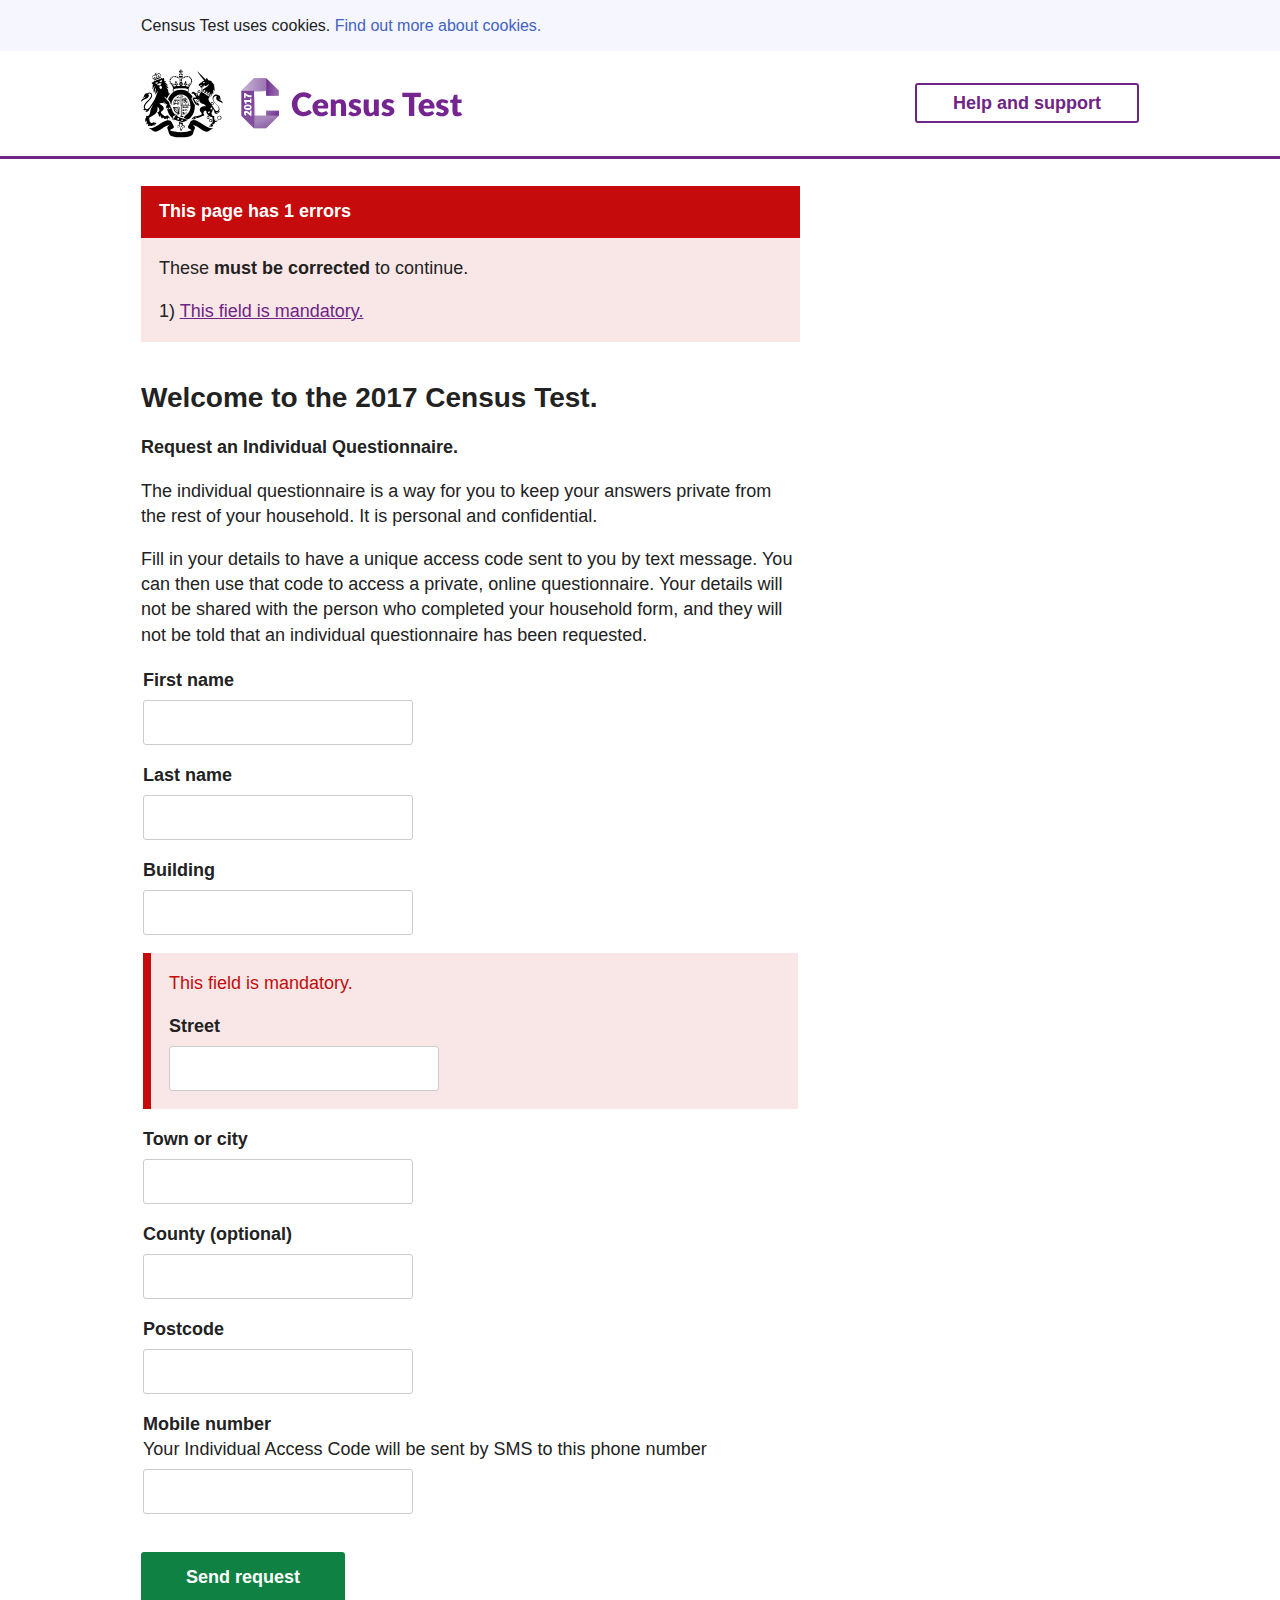
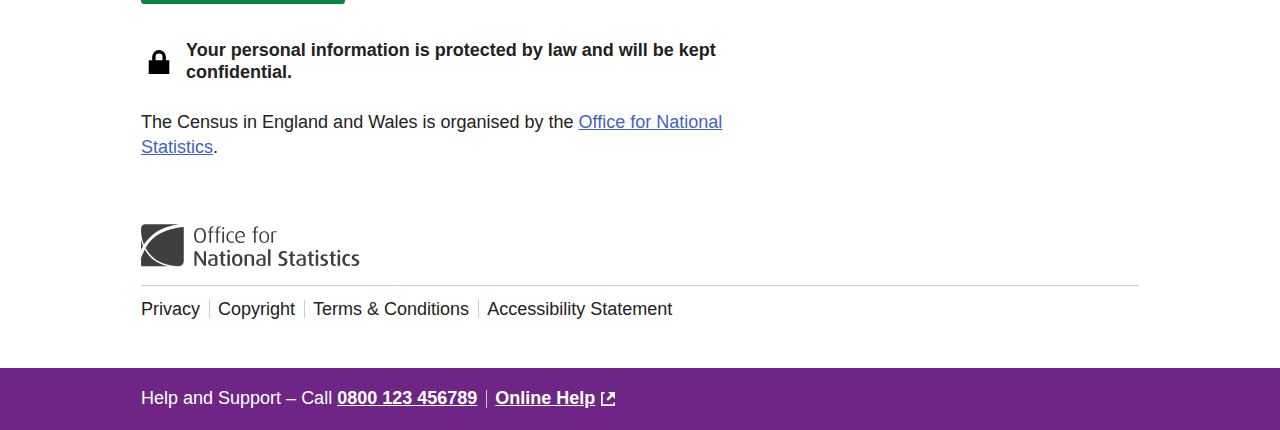
==== commit 7607649d: "added fixed.css and made some changes to make updates easier" ====
--- a/form-request-error.htm
+++ b/form-request-error.htm
@@ -25,6 +25,7 @@
 <!--[if (lte IE 9) & (!IEMobile)]>
   <link href="/s/css/census/fixed.css?q=95ed16e2c89bb26d9c02129271468664828e4cee" rel="stylesheet">
 <![endif]-->
+    <link href="./assets/respondent.css" rel="stylesheet">
   </head>
   <body class="page">
     <div class="page__content">
--- a/assets/responsive.css
+++ b/assets/responsive.css
@@ -588,11 +588,11 @@
 
 a {
   color: #4263c2;
-  text-decoration: none;
 }
 
 a:hover {
   text-decoration: underline;
+  color: #033e58;
 }
 
 a:focus {
@@ -606,7 +606,7 @@
   outline: none;
 }
 
-.svg-icons--caret-bottom, .svg-icons--caret-left, .svg-icons--caret-right, .svg-icons--caret-top, .svg-icons--check, .svg-icons--chevron-bottom, .svg-icons--chevron-down, .svg-icons--chevron-left, .svg-icons--chevron-right, .svg-icons--chevron-top, .svg-icons--circle-check, .svg-icons--circle-x, .svg-icons--external-link, .svg-icons--info, .svg-icons--info-circle, .svg-icons--lock, .svg-icons--logo, .svg-icons--phone, .svg-icons--right-arrow, .svg-logo {
+.svg-icons--caret-bottom, .svg-icons--caret-left, .svg-icons--caret-right, .svg-icons--caret-top, .svg-icons--check, .svg-icons--chevron-bottom, .svg-icons--chevron-down, .svg-icons--chevron-left, .svg-icons--chevron-right, .svg-icons--chevron-top, .svg-icons--circle-check, .svg-icons--circle-x, .svg-icons--external-link, .svg-icons--guidance, .svg-icons--guidance-white, .svg-icons--info, .svg-icons--info-circle, .svg-icons--lock, .svg-icons--logo, .svg-icons--phone, .svg-icons--right-arrow, .svg-logo {
   background: url("static/img/sprite.svg") no-repeat;
 }
 
@@ -620,7 +620,7 @@
 }
 
 .svg-icons--caret-left {
-  background-position: 70.58823529411765% 27.30128205128205%;
+  background-position: 70.58823529411765% 49.78421052631579%;
 }
 
 .svg-icons--caret-left-dims {
@@ -629,7 +629,7 @@
 }
 
 .svg-icons--caret-right {
-  background-position: 0 33.333333333333336%;
+  background-position: 0 27.36842105263158%;
 }
 
 .svg-icons--caret-right-dims {
@@ -638,7 +638,7 @@
 }
 
 .svg-icons--caret-top {
-  background-position: 17.5609756097561% 30.317164179104477%;
+  background-position: 17.5609756097561% 25.3016738030362%;
 }
 
 .svg-icons--caret-top-dims {
@@ -656,7 +656,7 @@
 }
 
 .svg-icons--chevron-bottom {
-  background-position: 50.73170731707317% 27.21721782238075%;
+  background-position: 50.73170731707317% 22.576600972869965%;
 }
 
 .svg-icons--chevron-bottom-dims {
@@ -674,7 +674,7 @@
 }
 
 .svg-icons--chevron-left {
-  background-position: 18.37134462012033% 66.66666666666667%;
+  background-position: 18.37134462012033% 54.73684210526316%;
 }
 
 .svg-icons--chevron-left-dims {
@@ -683,7 +683,7 @@
 }
 
 .svg-icons--chevron-right {
-  background-position: 38.235156942306794% 66.66666666666667%;
+  background-position: 38.235156942306794% 54.73684210526316%;
 }
 
 .svg-icons--chevron-right-dims {
@@ -701,7 +701,7 @@
 }
 
 .svg-icons--circle-check {
-  background-position: 0 0;
+  background-position: 76.09756097560975% 22.41578947368421%;
 }
 
 .svg-icons--circle-check-dims {
@@ -710,7 +710,7 @@
 }
 
 .svg-icons--circle-x {
-  background-position: 76.09756097560975% 60.63461538461539%;
+  background-position: 0 0;
 }
 
 .svg-icons--circle-x-dims {
@@ -719,7 +719,7 @@
 }
 
 .svg-icons--external-link {
-  background-position: 93.27354260089686% 67.24137931034483%;
+  background-position: 0 100%;
 }
 
 .svg-icons--external-link-dims {
@@ -727,8 +727,26 @@
   height: 34px;
 }
 
+.svg-icons--guidance {
+  background-position: 91.62995594713657% 57.5609756097561%;
+}
+
+.svg-icons--guidance-dims {
+  width: 30px;
+  height: 37px;
+}
+
+.svg-icons--guidance-white {
+  background-position: 91.62995594713657% 39.51219512195122%;
+}
+
+.svg-icons--guidance-white-dims {
+  width: 30px;
+  height: 37px;
+}
+
 .svg-icons--info {
-  background-position: 22.462055802962826% 100%;
+  background-position: 46.09197491593202% 82.10526315789474%;
 }
 
 .svg-icons--info-dims {
@@ -737,7 +755,7 @@
 }
 
 .svg-icons--info-circle {
-  background-position: 42.13170731707317% 100%;
+  background-position: 24.11219512195122% 82.10526315789474%;
 }
 
 .svg-icons--info-circle-dims {
@@ -746,7 +764,7 @@
 }
 
 .svg-icons--lock {
-  background-position: 96.10497620477753% 22.5609756097561%;
+  background-position: 96.10497620477753% 18.68686868686869%;
 }
 
 .svg-icons--lock-dims {
@@ -755,7 +773,7 @@
 }
 
 .svg-icons--logo {
-  background-position: 0 100%;
+  background-position: 0 82.10526315789474%;
 }
 
 .svg-icons--logo-dims {
@@ -764,7 +782,7 @@
 }
 
 .svg-icons--phone {
-  background-position: 94.11764705882354% 47.093023255813954%;
+  background-position: 94.11764705882354% 75.24271844660194%;
 }
 
 .svg-icons--phone-dims {
@@ -773,7 +791,7 @@
 }
 
 .svg-icons--right-arrow {
-  background-position: 0 66.66666666666667%;
+  background-position: 0 54.73684210526316%;
 }
 
 .svg-icons--right-arrow-dims {
@@ -782,7 +800,7 @@
 }
 
 .svg-logo {
-  background-position: 67.49756097560976% 85.87943848059454%;
+  background-position: 67.49756097560976% 72.33943890563413%;
 }
 
 .svg-logo-dims {
@@ -818,7 +836,7 @@
   -webkit-font-smoothing: antialiased;
 }
 
-@media only screen and (min-width: 300px) and (max-width: 499px) {
+@media only screen and (min-width: 300px) and (max-width: 500px) {
   html {
     font-size: 16px;
   }
@@ -867,8 +885,8 @@
   max-width: 1034.01px;
   max-width: 57.445rem;
   margin: 0 auto;
-  padding: 0 9px;
-  padding: 0 0.5rem;
+  padding: 0 18px;
+  padding: 0 1rem;
   box-sizing: border-box;
   width: 100%;
 }
@@ -1138,7 +1156,8 @@
   vertical-align: top;
   box-sizing: border-box;
   background-clip: content-box;
-  font-size: initial;
+  font-size: 18px;
+  font-size: 1rem;
   padding-left: 18px;
   padding-left: 1rem;
   *display: inline;
@@ -3429,54 +3448,87 @@
 }
 
 .jupiter {
-  font-size: 30.599px;
-  font-size: 1.7rem;
-  font-weight: 900;
-  line-height: 1.2;
+  font-size: 28px;
+  font-weight: 700;
+  line-height: 1.4;
 }
 
 @media only screen and (min-width: 740px) {
   .jupiter {
-    font-size: 2rem;
+    font-size: 36px;
   }
 }
 
 .saturn {
-  font-size: 28.008px;
-  font-size: 1.556rem;
-  font-weight: 600;
-  line-height: 1.3;
+  font-size: 24px;
+  font-weight: 700;
+  line-height: 1.4;
+}
+
+@media only screen and (min-width: 740px) {
+  .saturn {
+    font-size: 28px;
+  }
 }
 
 .neptune {
-  font-size: 21.599px;
-  font-size: 1.2rem;
-  font-weight: 600;
-  line-height: 1.3;
+  font-size: 18px;
+  font-weight: 700;
+  line-height: 1.4;
+}
+
+@media only screen and (min-width: 740px) {
+  .neptune {
+    font-size: 22px;
+  }
 }
 
 .venus {
-  font-size: 18px;
-  font-size: 1rem;
+  font-size: 16px;
   font-weight: 700;
+  line-height: 1.4;
+}
+
+@media only screen and (min-width: 740px) {
+  .venus {
+    font-size: 18px;
+  }
 }
 
 .mars {
-  font-size: 18px;
-  font-size: 1rem;
-  font-weight: 400;
+  font-size: 16px;
+  font-weight: 500;
+  line-height: 1.4;
+}
+
+@media only screen and (min-width: 740px) {
+  .mars {
+    font-size: 18px;
+  }
 }
 
 .mercury {
-  font-size: 14.4px;
-  font-size: 0.8rem;
+  font-size: 14px;
   font-weight: 700;
+  line-height: 1.4;
+}
+
+@media only screen and (min-width: 740px) {
+  .mercury {
+    font-size: 14px;
+  }
 }
 
 .pluto {
-  font-size: 16.02px;
-  font-size: 0.89rem;
-  font-weight: 400;
+  font-size: 14px;
+  font-weight: 500;
+  line-height: 1.4;
+}
+
+@media only screen and (min-width: 740px) {
+  .pluto {
+    font-size: 14px;
+  }
 }
 
 .accordion {
@@ -3605,6 +3657,10 @@
   color: white;
 }
 
+.alert *:last-child {
+  margin-bottom: 0;
+}
+
 .alert__header {
   color: #fff;
   margin: 0;
@@ -3721,16 +3777,16 @@
 .bar {
   background: #6e2585;
   color: #fff;
-  padding: 11.502px 0;
-  padding: 0.639rem 0;
+  padding: 9px 0;
+  padding: 0.5rem 0;
   margin-bottom: 9px;
   margin-bottom: 0.5rem;
 }
 
 @media only screen and (min-width: 740px) {
   .bar {
-    padding: 0.639rem 0;
-    margin-bottom: 2rem;
+    padding: 0.5rem 0;
+    margin-bottom: 1rem;
   }
 }
 
@@ -3797,6 +3853,7 @@
   display: inline-block;
   text-rendering: optimizeLegibility;
   text-decoration: none;
+  width: 100%;
   *display: inline;
   *zoom: 1;
 }
@@ -3815,7 +3872,7 @@
 .btn.btn--border {
   font-weight: 600;
   background: #fff;
-  border: 2px solid #0f8243;
+  border: 1px solid #0f8243;
   color: #0f8243;
   padding: 9px 36px;
   padding: 0.5rem 2rem;
@@ -3824,6 +3881,18 @@
 .btn.btn--border:hover, .btn.btn--border:focus {
   background: #0f8243;
   color: #fff;
+}
+
+@media only screen and (min-width: 500px) {
+  .btn.btn--border {
+    border-width: 2px;
+  }
+}
+
+@media only screen and (min-width: 500px) {
+  .btn {
+    width: auto;
+  }
 }
 
 .btn--secondary {
@@ -3840,6 +3909,7 @@
   display: inline-block;
   text-rendering: optimizeLegibility;
   text-decoration: none;
+  width: 100%;
   *display: inline;
   *zoom: 1;
 }
@@ -3858,7 +3928,7 @@
 .btn--secondary.btn--border {
   font-weight: 600;
   background: #fff;
-  border: 2px solid #6e2585;
+  border: 1px solid #6e2585;
   color: #6e2585;
   padding: 9px 36px;
   padding: 0.5rem 2rem;
@@ -3867,6 +3937,18 @@
 .btn--secondary.btn--border:hover, .btn--secondary.btn--border:focus {
   background: #6e2585;
   color: #fff;
+}
+
+@media only screen and (min-width: 500px) {
+  .btn--secondary.btn--border {
+    border-width: 2px;
+  }
+}
+
+@media only screen and (min-width: 500px) {
+  .btn--secondary {
+    width: auto;
+  }
 }
 
 .btn--neutral {
@@ -3883,6 +3965,7 @@
   display: inline-block;
   text-rendering: optimizeLegibility;
   text-decoration: none;
+  width: 100%;
   *display: inline;
   *zoom: 1;
 }
@@ -3901,7 +3984,7 @@
 .btn--neutral.btn--border {
   font-weight: 600;
   background: #fff;
-  border: 2px solid #9b9b9b;
+  border: 1px solid #9b9b9b;
   color: #9b9b9b;
   padding: 9px 36px;
   padding: 0.5rem 2rem;
@@ -3910,6 +3993,18 @@
 .btn--neutral.btn--border:hover, .btn--neutral.btn--border:focus {
   background: #9b9b9b;
   color: #fff;
+}
+
+@media only screen and (min-width: 500px) {
+  .btn--neutral.btn--border {
+    border-width: 2px;
+  }
+}
+
+@media only screen and (min-width: 500px) {
+  .btn--neutral {
+    width: auto;
+  }
 }
 
 .btn--light {
@@ -3926,6 +4021,7 @@
   display: inline-block;
   text-rendering: optimizeLegibility;
   text-decoration: none;
+  width: 100%;
   *display: inline;
   *zoom: 1;
 }
@@ -3944,15 +4040,27 @@
 .btn--light.btn--border {
   font-weight: 600;
   background: transparent;
-  border: 2px solid #6e2585;
-  color: #6e2585;
+  border: 1px solid #fff;
+  color: #fff;
   padding: 9px 36px;
   padding: 0.5rem 2rem;
 }
 
 .btn--light.btn--border:hover, .btn--light.btn--border:focus {
-  background: #6e2585;
-  color: #fff;
+  background: #fff;
+  color: #6e2585;
+}
+
+@media only screen and (min-width: 500px) {
+  .btn--light.btn--border {
+    border-width: 2px;
+  }
+}
+
+@media only screen and (min-width: 500px) {
+  .btn--light {
+    width: auto;
+  }
 }
 
 .btn--lg {
@@ -3971,6 +4079,7 @@
   cursor: pointer;
   font-size: inherit;
   text-decoration: underline;
+  width: auto;
   *display: inline;
   *zoom: 1;
 }
@@ -4045,7 +4154,7 @@
   right: 0;
   margin: auto;
   content: " ";
-  background: url("img/icons--external-link.svg") no-repeat center center;
+  background: url("/s/img/icons/icons--external-link.svg") no-repeat center center;
   background-size: 1.9em;
   background-color: transparent !important;
   width: 1em;
@@ -4096,38 +4205,47 @@
   display: block;
 }
 
-.field--radio .field__item,
-.field--checkbox .field__item {
+.field--multiplechoice {
+  font-size: 0;
+}
+
+.field--multiplechoice .field__item {
+  font-size: 18px;
+  font-size: 1rem;
   background: white;
-  border: 1px solid #ccc;
+  border: 1px solid #999;
   border-radius: 0.2rem;
   cursor: pointer;
   overflow: hidden;
   position: relative;
 }
 
-.field--radio .field__item:hover,
-.field--checkbox .field__item:hover {
+.field--multiplechoice .field__item:hover {
   border-color: #9b9b9b;
-}
-
-.field--radio .field__item.is-checked,
-.field--checkbox .field__item.is-checked {
-  border-color: #9b9b9b;
-  background-color: white;
-  box-shadow: 0 0 0 1px #9b9b9b;
-}
-
-.field--radio .field__item.has-focus,
-.field--checkbox .field__item.has-focus {
+  box-shadow: none;
+}
+
+.field--multiplechoice .field__item.has-focus {
+  color: #222;
   border-color: #4263c2;
   background-color: #f5f6ff;
   box-shadow: 0 0 0 1px #4263c2;
 }
 
-@media only screen and (min-width: 500px) {
-  .field--radio.field--cols,
-  .field--checkbox.field--cols {
+.field--multiplechoice .field__item.is-checked {
+  color: #222;
+  border-color: #033e58;
+  box-shadow: 0 0 0 1px #033e58;
+}
+
+.field--multiplechoice .field__item.is-checked:hover {
+  border-color: #222;
+  background-color: #eee;
+  box-shadow: 0 0 0 1px #222;
+}
+
+@media only screen and (min-width: 500px) {
+  .field--multiplechoice.field--cols {
     display: -webkit-box;
     display: -webkit-flex;
     display: -ms-flexbox;
@@ -4136,17 +4254,14 @@
         -ms-flex-wrap: wrap;
             flex-wrap: wrap;
   }
-  .field--radio.field--cols .field__item,
-  .field--checkbox.field--cols .field__item {
+  .field--multiplechoice.field--cols .field__item {
     width: calc(50% - 1rem);
     min-width: 0;
   }
-  .field--radio.field--cols .label,
-  .field--checkbox.field--cols .label {
+  .field--multiplechoice.field--cols .label {
     width: 100%;
   }
-  .field--radio.field--cols:last-of-type,
-  .field--checkbox.field--cols:last-of-type {
+  .field--multiplechoice.field--cols:last-of-type {
     margin-bottom: 0;
   }
 }
@@ -4214,9 +4329,355 @@
   width: 100%;
 }
 
-.fieldgroup--access-code .field--code {
-  max-width: 108px;
-  max-width: 6rem;
+.has-js .field--selectionbtn .input {
+  width: 0;
+  opacity: 0;
+}
+
+.has-js .field--selectionbtn .label {
+  padding-left: 18px;
+  padding-left: 1rem;
+  font-size: 14.4px;
+  font-size: 0.8rem;
+}
+
+@media only screen and (min-width: 740px) {
+  .has-js .field--selectionbtn .label {
+    font-size: 1rem;
+  }
+}
+
+.field--selectionbtn .field__item {
+  font-size: initial;
+  width: calc(50% - 0.15rem);
+  min-width: 0;
+  margin: 0 5.399px 5.399px 0;
+  margin: 0 0.3rem 0.3rem 0;
+  vertical-align: top;
+  -webkit-transition: opacity 100ms ease-out;
+  transition: opacity 100ms ease-out;
+  color: #4263c2;
+}
+
+.field--selectionbtn .field__item:nth-child(2n) {
+  margin-right: 0;
+}
+
+.field--selectionbtn .field__item:hover {
+  border-color: #033e58;
+  color: #033e58;
+}
+
+.field--selectionbtn .field__item:hover label {
+  background: transparent !important;
+}
+
+.field--selectionbtn .field__item:nth-of-type(20) {
+  -webkit-transition-delay: 500ms;
+          transition-delay: 500ms;
+}
+
+.field--selectionbtn .field__item:nth-of-type(19) {
+  -webkit-transition-delay: 475ms;
+          transition-delay: 475ms;
+}
+
+.field--selectionbtn .field__item:nth-of-type(18) {
+  -webkit-transition-delay: 450ms;
+          transition-delay: 450ms;
+}
+
+.field--selectionbtn .field__item:nth-of-type(17) {
+  -webkit-transition-delay: 425ms;
+          transition-delay: 425ms;
+}
+
+.field--selectionbtn .field__item:nth-of-type(16) {
+  -webkit-transition-delay: 400ms;
+          transition-delay: 400ms;
+}
+
+.field--selectionbtn .field__item:nth-of-type(15) {
+  -webkit-transition-delay: 375ms;
+          transition-delay: 375ms;
+}
+
+.field--selectionbtn .field__item:nth-of-type(14) {
+  -webkit-transition-delay: 350ms;
+          transition-delay: 350ms;
+}
+
+.field--selectionbtn .field__item:nth-of-type(13) {
+  -webkit-transition-delay: 325ms;
+          transition-delay: 325ms;
+}
+
+.field--selectionbtn .field__item:nth-of-type(12) {
+  -webkit-transition-delay: 300ms;
+          transition-delay: 300ms;
+}
+
+.field--selectionbtn .field__item:nth-of-type(11) {
+  -webkit-transition-delay: 275ms;
+          transition-delay: 275ms;
+}
+
+.field--selectionbtn .field__item:nth-of-type(10) {
+  -webkit-transition-delay: 250ms;
+          transition-delay: 250ms;
+}
+
+.field--selectionbtn .field__item:nth-of-type(9) {
+  -webkit-transition-delay: 225ms;
+          transition-delay: 225ms;
+}
+
+.field--selectionbtn .field__item:nth-of-type(8) {
+  -webkit-transition-delay: 200ms;
+          transition-delay: 200ms;
+}
+
+.field--selectionbtn .field__item:nth-of-type(7) {
+  -webkit-transition-delay: 175ms;
+          transition-delay: 175ms;
+}
+
+.field--selectionbtn .field__item:nth-of-type(6) {
+  -webkit-transition-delay: 150ms;
+          transition-delay: 150ms;
+}
+
+.field--selectionbtn .field__item:nth-of-type(5) {
+  -webkit-transition-delay: 125ms;
+          transition-delay: 125ms;
+}
+
+.field--selectionbtn .field__item:nth-of-type(4) {
+  -webkit-transition-delay: 100ms;
+          transition-delay: 100ms;
+}
+
+.field--selectionbtn .field__item:nth-of-type(3) {
+  -webkit-transition-delay: 75ms;
+          transition-delay: 75ms;
+}
+
+.field--selectionbtn .field__item:nth-of-type(2) {
+  -webkit-transition-delay: 50ms;
+          transition-delay: 50ms;
+}
+
+.field--selectionbtn .field__item:nth-of-type(1) {
+  -webkit-transition-delay: 25ms;
+          transition-delay: 25ms;
+}
+
+.is-closed .field--selectionbtn .field__item {
+  opacity: 0;
+}
+
+.is-closed .field--selectionbtn .field__item:nth-of-type(1) {
+  -webkit-transition-delay: 25ms;
+          transition-delay: 25ms;
+}
+
+.is-closed .field--selectionbtn .field__item:nth-of-type(2) {
+  -webkit-transition-delay: 50ms;
+          transition-delay: 50ms;
+}
+
+.is-closed .field--selectionbtn .field__item:nth-of-type(3) {
+  -webkit-transition-delay: 75ms;
+          transition-delay: 75ms;
+}
+
+.is-closed .field--selectionbtn .field__item:nth-of-type(4) {
+  -webkit-transition-delay: 100ms;
+          transition-delay: 100ms;
+}
+
+.is-closed .field--selectionbtn .field__item:nth-of-type(5) {
+  -webkit-transition-delay: 125ms;
+          transition-delay: 125ms;
+}
+
+.is-closed .field--selectionbtn .field__item:nth-of-type(6) {
+  -webkit-transition-delay: 150ms;
+          transition-delay: 150ms;
+}
+
+.is-closed .field--selectionbtn .field__item:nth-of-type(7) {
+  -webkit-transition-delay: 175ms;
+          transition-delay: 175ms;
+}
+
+.is-closed .field--selectionbtn .field__item:nth-of-type(8) {
+  -webkit-transition-delay: 200ms;
+          transition-delay: 200ms;
+}
+
+.is-closed .field--selectionbtn .field__item:nth-of-type(9) {
+  -webkit-transition-delay: 225ms;
+          transition-delay: 225ms;
+}
+
+.is-closed .field--selectionbtn .field__item:nth-of-type(10) {
+  -webkit-transition-delay: 250ms;
+          transition-delay: 250ms;
+}
+
+.is-closed .field--selectionbtn .field__item:nth-of-type(11) {
+  -webkit-transition-delay: 275ms;
+          transition-delay: 275ms;
+}
+
+.is-closed .field--selectionbtn .field__item:nth-of-type(12) {
+  -webkit-transition-delay: 300ms;
+          transition-delay: 300ms;
+}
+
+.is-closed .field--selectionbtn .field__item:nth-of-type(13) {
+  -webkit-transition-delay: 325ms;
+          transition-delay: 325ms;
+}
+
+.is-closed .field--selectionbtn .field__item:nth-of-type(14) {
+  -webkit-transition-delay: 350ms;
+          transition-delay: 350ms;
+}
+
+.is-closed .field--selectionbtn .field__item:nth-of-type(15) {
+  -webkit-transition-delay: 375ms;
+          transition-delay: 375ms;
+}
+
+.is-closed .field--selectionbtn .field__item:nth-of-type(16) {
+  -webkit-transition-delay: 400ms;
+          transition-delay: 400ms;
+}
+
+.is-closed .field--selectionbtn .field__item:nth-of-type(17) {
+  -webkit-transition-delay: 425ms;
+          transition-delay: 425ms;
+}
+
+.is-closed .field--selectionbtn .field__item:nth-of-type(18) {
+  -webkit-transition-delay: 450ms;
+          transition-delay: 450ms;
+}
+
+.is-closed .field--selectionbtn .field__item:nth-of-type(19) {
+  -webkit-transition-delay: 475ms;
+          transition-delay: 475ms;
+}
+
+.is-closed .field--selectionbtn .field__item:nth-of-type(20) {
+  -webkit-transition-delay: 500ms;
+          transition-delay: 500ms;
+}
+
+.is-open .field--selectionbtn .field__item {
+  opacity: 1;
+}
+
+.is-open .field--selectionbtn .field__item:nth-of-type(1) {
+  -webkit-transition-delay: 25ms;
+          transition-delay: 25ms;
+}
+
+.is-open .field--selectionbtn .field__item:nth-of-type(2) {
+  -webkit-transition-delay: 50ms;
+          transition-delay: 50ms;
+}
+
+.is-open .field--selectionbtn .field__item:nth-of-type(3) {
+  -webkit-transition-delay: 75ms;
+          transition-delay: 75ms;
+}
+
+.is-open .field--selectionbtn .field__item:nth-of-type(4) {
+  -webkit-transition-delay: 100ms;
+          transition-delay: 100ms;
+}
+
+.is-open .field--selectionbtn .field__item:nth-of-type(5) {
+  -webkit-transition-delay: 125ms;
+          transition-delay: 125ms;
+}
+
+.is-open .field--selectionbtn .field__item:nth-of-type(6) {
+  -webkit-transition-delay: 150ms;
+          transition-delay: 150ms;
+}
+
+.is-open .field--selectionbtn .field__item:nth-of-type(7) {
+  -webkit-transition-delay: 175ms;
+          transition-delay: 175ms;
+}
+
+.is-open .field--selectionbtn .field__item:nth-of-type(8) {
+  -webkit-transition-delay: 200ms;
+          transition-delay: 200ms;
+}
+
+.is-open .field--selectionbtn .field__item:nth-of-type(9) {
+  -webkit-transition-delay: 225ms;
+          transition-delay: 225ms;
+}
+
+.is-open .field--selectionbtn .field__item:nth-of-type(10) {
+  -webkit-transition-delay: 250ms;
+          transition-delay: 250ms;
+}
+
+.is-open .field--selectionbtn .field__item:nth-of-type(11) {
+  -webkit-transition-delay: 275ms;
+          transition-delay: 275ms;
+}
+
+.is-open .field--selectionbtn .field__item:nth-of-type(12) {
+  -webkit-transition-delay: 300ms;
+          transition-delay: 300ms;
+}
+
+.is-open .field--selectionbtn .field__item:nth-of-type(13) {
+  -webkit-transition-delay: 325ms;
+          transition-delay: 325ms;
+}
+
+.is-open .field--selectionbtn .field__item:nth-of-type(14) {
+  -webkit-transition-delay: 350ms;
+          transition-delay: 350ms;
+}
+
+.is-open .field--selectionbtn .field__item:nth-of-type(15) {
+  -webkit-transition-delay: 375ms;
+          transition-delay: 375ms;
+}
+
+.is-open .field--selectionbtn .field__item:nth-of-type(16) {
+  -webkit-transition-delay: 400ms;
+          transition-delay: 400ms;
+}
+
+.is-open .field--selectionbtn .field__item:nth-of-type(17) {
+  -webkit-transition-delay: 425ms;
+          transition-delay: 425ms;
+}
+
+.is-open .field--selectionbtn .field__item:nth-of-type(18) {
+  -webkit-transition-delay: 450ms;
+          transition-delay: 450ms;
+}
+
+.is-open .field--selectionbtn .field__item:nth-of-type(19) {
+  -webkit-transition-delay: 475ms;
+          transition-delay: 475ms;
+}
+
+.is-open .field--selectionbtn .field__item:nth-of-type(20) {
+  -webkit-transition-delay: 500ms;
+          transition-delay: 500ms;
 }
 
 .form {
@@ -4225,16 +4686,17 @@
 }
 
 .guidance {
-  margin: 0;
+  margin: 0 0 0 -1.8px;
+  margin: 0 0 0 -0.1rem;
 }
 
 .guidance__link {
   display: inline-block;
   vertical-align: middle;
   line-height: 1;
-  color: #222;
-  padding-right: 9px;
-  padding-right: 0.5rem;
+  text-decoration: underline;
+  padding: 3.6px;
+  padding: 0.2rem;
   *display: inline;
   *zoom: 1;
 }
@@ -4247,15 +4709,24 @@
 }
 
 .guidance__link:before {
+  -webkit-transition: -webkit-transform 300ms ease-in-out;
+  transition: -webkit-transform 300ms ease-in-out;
+  transition: transform 300ms ease-in-out;
+  transition: transform 300ms ease-in-out, -webkit-transform 300ms ease-in-out;
+  margin-right: 5.399px;
+  margin-right: 0.3rem;
   speak: none;
   content: "";
-  background: url("/s/img/icons/icons--info-circle.svg") no-repeat center center;
-  background-size: 100%;
+  background: url("/s/img/icons/icons--guidance.svg") no-repeat center center;
+  background-size: auto;
   text-align: center;
-  width: 36px;
-  width: 2rem;
-  height: 36px;
-  height: 2rem;
+  width: 18px;
+  width: 1rem;
+  height: 18px;
+  height: 1rem;
+  position: relative;
+  left: -1.8px;
+  left: -0.1rem;
   vertical-align: middle;
   display: inline-block;
   *display: inline;
@@ -4267,8 +4738,13 @@
 }
 
 .guidance__link:focus:before {
-  -webkit-filter: invert(1);
-          filter: invert(1);
+  background: url("/s/img/icons/icons--guidance-white.svg") no-repeat center center;
+}
+
+.is-expanded .guidance__link:before {
+  -webkit-transform: rotate(90deg);
+      -ms-transform: rotate(90deg);
+          transform: rotate(90deg);
 }
 
 .no-js .guidance__link {
@@ -4301,6 +4777,11 @@
   table-layout: fixed;
   margin-top: 18px;
   margin-top: 1rem;
+  border-left: 2px solid #ccc;
+  padding-left: 18px;
+  padding-left: 1rem;
+  margin-left: 10.799px;
+  margin-left: 0.6rem;
 }
 
 @media only screen and (min-width: 500px) {
@@ -4330,6 +4811,12 @@
 .lt-ie8 .guidance__content div ul {
   margin-bottom: 18px;
   margin-bottom: 1rem;
+}
+
+.highlight {
+  background-color: #f1e9f3;
+  margin: 0 -2px;
+  padding: 0 2px;
 }
 
 .info {
@@ -4509,8 +4996,8 @@
   position: absolute;
   top: 12.6px;
   top: 0.7rem;
-  left: 9px;
-  left: 0.5rem;
+  left: 10.799px;
+  left: 0.6rem;
 }
 
 .input--radio:checked,
@@ -4522,6 +5009,13 @@
 .input--checkbox:focus {
   border-color: #4263c2;
   outline: none;
+}
+
+@media only screen and (min-width: 740px) {
+  .input--radio,
+  .input--checkbox {
+    top: 0.85rem;
+  }
 }
 
 .input--radio {
@@ -4630,16 +5124,14 @@
 .label__description {
   line-height: 1.4;
   display: inline-block;
-  margin-top: 9px;
-  margin-top: 0.5rem;
   *display: inline;
   *zoom: 1;
 }
 
 .label--inline {
   font-weight: 400;
-  padding: 9px 9px 9px 36px;
-  padding: 0.5rem 0.5rem 0.5rem 2rem;
+  padding: 12.6px 18px 12.6px 45px;
+  padding: 0.7rem 1rem 0.7rem 2.5rem;
   display: block;
   margin: 0;
   cursor: pointer;
@@ -4673,7 +5165,7 @@
   content: " ";
   display: inline-block;
   vertical-align: middle;
-  background: #fff url("img/icons--lock.svg") no-repeat center center;
+  background: #fff url("/s/img/icons/icons--lock.svg") no-repeat center center;
   background-size: 2.2rem;
   min-width: 36px;
   min-width: 2rem;
@@ -4817,18 +5309,6 @@
   *zoom: 1;
 }
 
-.census-header__cookie{
-  background-color: #f5f6ff;
-  color: #222;
-}
-.census-header__cookie p{
-  padding: 0.7rem 0;
-  margin: 0;
-}
-.census-header__cookie a{
-  cursor: pointer;
-}
-
 .page-header {
   display: block;
   overflow: hidden;
@@ -4874,7 +5354,10 @@
 @media only screen and (min-width: 36em) {
   .page-header__logo {
     margin-bottom: 0;
-
+    -webkit-box-flex: 1;
+    -webkit-flex: 1 1 50%;
+        -ms-flex: 1 1 50%;
+            flex: 1 1 50%;
   }
 }
 
@@ -4938,15 +5421,16 @@
 }
 
 .question__legend {
-  margin-bottom: 0;
-  float: left;
+  margin-bottom: 18px;
+  margin-bottom: 1rem;
+  float: none;
 }
 
 .question__title {
   clear: both;
   color: inherit;
-  margin-bottom: 9px;
-  margin-bottom: 0.5rem;
+  margin-bottom: 18px;
+  margin-bottom: 1rem;
 }
 
 .question__subtitle {
@@ -4988,8 +5472,8 @@
 }
 
 .question__answer {
-  margin: 0 0 36px;
-  margin: 0 0 2rem;
+  margin: 0 0 18px;
+  margin: 0 0 1rem;
   -webkit-transition: opacity 300ms ease-in-out, -webkit-transform 100ms ease-out;
   transition: opacity 300ms ease-in-out, -webkit-transform 100ms ease-out;
   transition: opacity 300ms ease-in-out, transform 100ms ease-out;
@@ -5013,6 +5497,68 @@
 
 .question__answer:last-of-type {
   margin-bottom: 0;
+}
+
+.relationship {
+  display: block;
+}
+
+.relationship__title {
+  padding-right: 36px;
+  padding-right: 2rem;
+  line-height: 1.2;
+}
+
+.relationship__item {
+  border-top: 1px solid #ccc;
+  padding: 18px 0;
+  padding: 1rem 0;
+  margin: 0;
+  position: relative;
+}
+
+.relationship__item:last-of-type {
+  border-bottom: 1px solid #ccc;
+}
+
+.relationship__edit {
+  position: absolute;
+  right: 0;
+  top: 19.8px;
+  top: 1.1rem;
+  display: inline-block;
+  line-height: 1;
+  *display: inline;
+  *zoom: 1;
+}
+
+.relationship__field {
+  display: block;
+}
+
+.relationship__options {
+  font-size: 0;
+  clear: both;
+  margin: 0;
+  padding: 0 1px 1px;
+  overflow: hidden;
+  -webkit-transition: max-height 300ms ease-out 50ms;
+  transition: max-height 300ms ease-out 50ms;
+}
+
+.is-closed .relationship__options {
+  max-height: 0;
+  pointer-events: none;
+}
+
+.is-open .relationship__options {
+  max-height: 1800px;
+  max-height: 100rem;
+  height: auto;
+  opacity: 1;
+  pointer-events: auto;
+  -webkit-transition: max-height 300ms ease-out 50ms;
+  transition: max-height 300ms ease-out 50ms;
 }
 
 .answer {
@@ -5415,6 +5961,10 @@
   background-color: white;
 }
 
+.u-d-no {
+  display: none;
+}
+
 /**
  * For modern browsers
  * 1. The space content is one way to avoid an Opera bug when the
@@ -5448,6 +5998,10 @@
   float: right;
 }
 
+.u-f-no {
+  float: none;
+}
+
 .u-fr {
   float: right;
 }
@@ -6099,1027 +6653,1232 @@
 }
 
 .u-mt-m {
+  margin-top: 27px;
+  margin-top: 1.5rem;
+}
+
+@media only screen and (min-width: 300px) {
+  .u-mt-m\@xs {
+    margin-top: 1.5rem;
+  }
+}
+
+@media only screen and (min-width: 500px) {
+  .u-mt-m\@s {
+    margin-top: 1.5rem;
+  }
+}
+
+@media only screen and (min-width: 740px) {
+  .u-mt-m\@m {
+    margin-top: 1.5rem;
+  }
+}
+
+@media only screen and (min-width: 980px) {
+  .u-mt-m\@l {
+    margin-top: 1.5rem;
+  }
+}
+
+@media only screen and (min-width: 1300px) {
+  .u-mt-m\@xl {
+    margin-top: 1.5rem;
+  }
+}
+
+@media only screen and (min-width: 1600px) {
+  .u-mt-m\@xxl {
+    margin-top: 1.5rem;
+  }
+}
+
+.u-mr-m {
+  margin-right: 27px;
+  margin-right: 1.5rem;
+}
+
+@media only screen and (min-width: 300px) {
+  .u-mr-m\@xs {
+    margin-right: 1.5rem;
+  }
+}
+
+@media only screen and (min-width: 500px) {
+  .u-mr-m\@s {
+    margin-right: 1.5rem;
+  }
+}
+
+@media only screen and (min-width: 740px) {
+  .u-mr-m\@m {
+    margin-right: 1.5rem;
+  }
+}
+
+@media only screen and (min-width: 980px) {
+  .u-mr-m\@l {
+    margin-right: 1.5rem;
+  }
+}
+
+@media only screen and (min-width: 1300px) {
+  .u-mr-m\@xl {
+    margin-right: 1.5rem;
+  }
+}
+
+@media only screen and (min-width: 1600px) {
+  .u-mr-m\@xxl {
+    margin-right: 1.5rem;
+  }
+}
+
+.u-mb-m {
+  margin-bottom: 27px;
+  margin-bottom: 1.5rem;
+}
+
+@media only screen and (min-width: 300px) {
+  .u-mb-m\@xs {
+    margin-bottom: 1.5rem;
+  }
+}
+
+@media only screen and (min-width: 500px) {
+  .u-mb-m\@s {
+    margin-bottom: 1.5rem;
+  }
+}
+
+@media only screen and (min-width: 740px) {
+  .u-mb-m\@m {
+    margin-bottom: 1.5rem;
+  }
+}
+
+@media only screen and (min-width: 980px) {
+  .u-mb-m\@l {
+    margin-bottom: 1.5rem;
+  }
+}
+
+@media only screen and (min-width: 1300px) {
+  .u-mb-m\@xl {
+    margin-bottom: 1.5rem;
+  }
+}
+
+@media only screen and (min-width: 1600px) {
+  .u-mb-m\@xxl {
+    margin-bottom: 1.5rem;
+  }
+}
+
+.u-ml-m {
+  margin-left: 27px;
+  margin-left: 1.5rem;
+}
+
+@media only screen and (min-width: 300px) {
+  .u-ml-m\@xs {
+    margin-left: 1.5rem;
+  }
+}
+
+@media only screen and (min-width: 500px) {
+  .u-ml-m\@s {
+    margin-left: 1.5rem;
+  }
+}
+
+@media only screen and (min-width: 740px) {
+  .u-ml-m\@m {
+    margin-left: 1.5rem;
+  }
+}
+
+@media only screen and (min-width: 980px) {
+  .u-ml-m\@l {
+    margin-left: 1.5rem;
+  }
+}
+
+@media only screen and (min-width: 1300px) {
+  .u-ml-m\@xl {
+    margin-left: 1.5rem;
+  }
+}
+
+@media only screen and (min-width: 1600px) {
+  .u-ml-m\@xxl {
+    margin-left: 1.5rem;
+  }
+}
+
+.u-m-m {
+  margin: 27px;
+  margin: 1.5rem;
+}
+
+@media only screen and (min-width: 300px) {
+  .u-m-m\@xs {
+    margin: 1.5rem;
+  }
+}
+
+@media only screen and (min-width: 500px) {
+  .u-m-m\@s {
+    margin: 1.5rem;
+  }
+}
+
+@media only screen and (min-width: 740px) {
+  .u-m-m\@m {
+    margin: 1.5rem;
+  }
+}
+
+@media only screen and (min-width: 980px) {
+  .u-m-m\@l {
+    margin: 1.5rem;
+  }
+}
+
+@media only screen and (min-width: 1300px) {
+  .u-m-m\@xl {
+    margin: 1.5rem;
+  }
+}
+
+@media only screen and (min-width: 1600px) {
+  .u-m-m\@xxl {
+    margin: 1.5rem;
+  }
+}
+
+.u-mt-l {
   margin-top: 36px;
   margin-top: 2rem;
 }
 
 @media only screen and (min-width: 300px) {
-  .u-mt-m\@xs {
+  .u-mt-l\@xs {
     margin-top: 2rem;
   }
 }
 
 @media only screen and (min-width: 500px) {
-  .u-mt-m\@s {
+  .u-mt-l\@s {
     margin-top: 2rem;
   }
 }
 
 @media only screen and (min-width: 740px) {
-  .u-mt-m\@m {
+  .u-mt-l\@m {
     margin-top: 2rem;
   }
 }
 
 @media only screen and (min-width: 980px) {
-  .u-mt-m\@l {
+  .u-mt-l\@l {
     margin-top: 2rem;
   }
 }
 
 @media only screen and (min-width: 1300px) {
-  .u-mt-m\@xl {
+  .u-mt-l\@xl {
     margin-top: 2rem;
   }
 }
 
 @media only screen and (min-width: 1600px) {
-  .u-mt-m\@xxl {
+  .u-mt-l\@xxl {
     margin-top: 2rem;
   }
 }
 
-.u-mr-m {
+.u-mr-l {
   margin-right: 36px;
   margin-right: 2rem;
 }
 
 @media only screen and (min-width: 300px) {
-  .u-mr-m\@xs {
+  .u-mr-l\@xs {
     margin-right: 2rem;
   }
 }
 
 @media only screen and (min-width: 500px) {
-  .u-mr-m\@s {
+  .u-mr-l\@s {
     margin-right: 2rem;
   }
 }
 
 @media only screen and (min-width: 740px) {
-  .u-mr-m\@m {
+  .u-mr-l\@m {
     margin-right: 2rem;
   }
 }
 
 @media only screen and (min-width: 980px) {
-  .u-mr-m\@l {
+  .u-mr-l\@l {
     margin-right: 2rem;
   }
 }
 
 @media only screen and (min-width: 1300px) {
-  .u-mr-m\@xl {
+  .u-mr-l\@xl {
     margin-right: 2rem;
   }
 }
 
 @media only screen and (min-width: 1600px) {
-  .u-mr-m\@xxl {
+  .u-mr-l\@xxl {
     margin-right: 2rem;
   }
 }
 
-.u-mb-m {
+.u-mb-l {
   margin-bottom: 36px;
   margin-bottom: 2rem;
 }
 
 @media only screen and (min-width: 300px) {
-  .u-mb-m\@xs {
+  .u-mb-l\@xs {
     margin-bottom: 2rem;
   }
 }
 
 @media only screen and (min-width: 500px) {
-  .u-mb-m\@s {
+  .u-mb-l\@s {
     margin-bottom: 2rem;
   }
 }
 
 @media only screen and (min-width: 740px) {
-  .u-mb-m\@m {
+  .u-mb-l\@m {
     margin-bottom: 2rem;
   }
 }
 
 @media only screen and (min-width: 980px) {
-  .u-mb-m\@l {
+  .u-mb-l\@l {
     margin-bottom: 2rem;
   }
 }
 
 @media only screen and (min-width: 1300px) {
-  .u-mb-m\@xl {
+  .u-mb-l\@xl {
     margin-bottom: 2rem;
   }
 }
 
 @media only screen and (min-width: 1600px) {
-  .u-mb-m\@xxl {
+  .u-mb-l\@xxl {
     margin-bottom: 2rem;
   }
 }
 
-.u-ml-m {
+.u-ml-l {
   margin-left: 36px;
   margin-left: 2rem;
 }
 
 @media only screen and (min-width: 300px) {
-  .u-ml-m\@xs {
+  .u-ml-l\@xs {
     margin-left: 2rem;
   }
 }
 
 @media only screen and (min-width: 500px) {
-  .u-ml-m\@s {
+  .u-ml-l\@s {
     margin-left: 2rem;
   }
 }
 
 @media only screen and (min-width: 740px) {
-  .u-ml-m\@m {
+  .u-ml-l\@m {
     margin-left: 2rem;
   }
 }
 
 @media only screen and (min-width: 980px) {
-  .u-ml-m\@l {
+  .u-ml-l\@l {
     margin-left: 2rem;
   }
 }
 
 @media only screen and (min-width: 1300px) {
-  .u-ml-m\@xl {
+  .u-ml-l\@xl {
     margin-left: 2rem;
   }
 }
 
 @media only screen and (min-width: 1600px) {
-  .u-ml-m\@xxl {
+  .u-ml-l\@xxl {
     margin-left: 2rem;
   }
 }
 
-.u-m-m {
+.u-m-l {
   margin: 36px;
   margin: 2rem;
 }
 
 @media only screen and (min-width: 300px) {
-  .u-m-m\@xs {
+  .u-m-l\@xs {
     margin: 2rem;
   }
 }
 
 @media only screen and (min-width: 500px) {
-  .u-m-m\@s {
+  .u-m-l\@s {
     margin: 2rem;
   }
 }
 
 @media only screen and (min-width: 740px) {
-  .u-m-m\@m {
+  .u-m-l\@m {
     margin: 2rem;
   }
 }
 
 @media only screen and (min-width: 980px) {
-  .u-m-m\@l {
+  .u-m-l\@l {
     margin: 2rem;
   }
 }
 
 @media only screen and (min-width: 1300px) {
-  .u-m-m\@xl {
+  .u-m-l\@xl {
     margin: 2rem;
   }
 }
 
 @media only screen and (min-width: 1600px) {
-  .u-m-m\@xxl {
+  .u-m-l\@xxl {
     margin: 2rem;
   }
 }
 
-.u-mt-l {
+.u-mt-xl {
   margin-top: 54px;
   margin-top: 3rem;
 }
 
 @media only screen and (min-width: 300px) {
-  .u-mt-l\@xs {
+  .u-mt-xl\@xs {
     margin-top: 3rem;
   }
 }
 
 @media only screen and (min-width: 500px) {
-  .u-mt-l\@s {
+  .u-mt-xl\@s {
     margin-top: 3rem;
   }
 }
 
 @media only screen and (min-width: 740px) {
-  .u-mt-l\@m {
+  .u-mt-xl\@m {
     margin-top: 3rem;
   }
 }
 
 @media only screen and (min-width: 980px) {
-  .u-mt-l\@l {
+  .u-mt-xl\@l {
     margin-top: 3rem;
   }
 }
 
 @media only screen and (min-width: 1300px) {
-  .u-mt-l\@xl {
+  .u-mt-xl\@xl {
     margin-top: 3rem;
   }
 }
 
 @media only screen and (min-width: 1600px) {
-  .u-mt-l\@xxl {
+  .u-mt-xl\@xxl {
     margin-top: 3rem;
   }
 }
 
-.u-mr-l {
+.u-mr-xl {
   margin-right: 54px;
   margin-right: 3rem;
 }
 
 @media only screen and (min-width: 300px) {
-  .u-mr-l\@xs {
+  .u-mr-xl\@xs {
     margin-right: 3rem;
   }
 }
 
 @media only screen and (min-width: 500px) {
-  .u-mr-l\@s {
+  .u-mr-xl\@s {
     margin-right: 3rem;
   }
 }
 
 @media only screen and (min-width: 740px) {
-  .u-mr-l\@m {
+  .u-mr-xl\@m {
     margin-right: 3rem;
   }
 }
 
 @media only screen and (min-width: 980px) {
-  .u-mr-l\@l {
+  .u-mr-xl\@l {
     margin-right: 3rem;
   }
 }
 
 @media only screen and (min-width: 1300px) {
-  .u-mr-l\@xl {
+  .u-mr-xl\@xl {
     margin-right: 3rem;
   }
 }
 
 @media only screen and (min-width: 1600px) {
-  .u-mr-l\@xxl {
+  .u-mr-xl\@xxl {
     margin-right: 3rem;
   }
 }
 
-.u-mb-l {
+.u-mb-xl {
   margin-bottom: 54px;
   margin-bottom: 3rem;
 }
 
 @media only screen and (min-width: 300px) {
-  .u-mb-l\@xs {
+  .u-mb-xl\@xs {
     margin-bottom: 3rem;
   }
 }
 
 @media only screen and (min-width: 500px) {
-  .u-mb-l\@s {
+  .u-mb-xl\@s {
     margin-bottom: 3rem;
   }
 }
 
 @media only screen and (min-width: 740px) {
-  .u-mb-l\@m {
+  .u-mb-xl\@m {
     margin-bottom: 3rem;
   }
 }
 
 @media only screen and (min-width: 980px) {
-  .u-mb-l\@l {
+  .u-mb-xl\@l {
     margin-bottom: 3rem;
   }
 }
 
 @media only screen and (min-width: 1300px) {
-  .u-mb-l\@xl {
+  .u-mb-xl\@xl {
     margin-bottom: 3rem;
   }
 }
 
 @media only screen and (min-width: 1600px) {
-  .u-mb-l\@xxl {
+  .u-mb-xl\@xxl {
     margin-bottom: 3rem;
   }
 }
 
-.u-ml-l {
+.u-ml-xl {
   margin-left: 54px;
   margin-left: 3rem;
 }
 
 @media only screen and (min-width: 300px) {
-  .u-ml-l\@xs {
+  .u-ml-xl\@xs {
     margin-left: 3rem;
   }
 }
 
 @media only screen and (min-width: 500px) {
-  .u-ml-l\@s {
+  .u-ml-xl\@s {
     margin-left: 3rem;
   }
 }
 
 @media only screen and (min-width: 740px) {
-  .u-ml-l\@m {
+  .u-ml-xl\@m {
     margin-left: 3rem;
   }
 }
 
 @media only screen and (min-width: 980px) {
-  .u-ml-l\@l {
+  .u-ml-xl\@l {
     margin-left: 3rem;
   }
 }
 
 @media only screen and (min-width: 1300px) {
-  .u-ml-l\@xl {
+  .u-ml-xl\@xl {
     margin-left: 3rem;
   }
 }
 
 @media only screen and (min-width: 1600px) {
-  .u-ml-l\@xxl {
+  .u-ml-xl\@xxl {
     margin-left: 3rem;
   }
 }
 
-.u-m-l {
+.u-m-xl {
   margin: 54px;
   margin: 3rem;
 }
 
 @media only screen and (min-width: 300px) {
-  .u-m-l\@xs {
+  .u-m-xl\@xs {
     margin: 3rem;
   }
 }
 
 @media only screen and (min-width: 500px) {
-  .u-m-l\@s {
+  .u-m-xl\@s {
     margin: 3rem;
   }
 }
 
 @media only screen and (min-width: 740px) {
-  .u-m-l\@m {
+  .u-m-xl\@m {
     margin: 3rem;
   }
 }
 
 @media only screen and (min-width: 980px) {
-  .u-m-l\@l {
+  .u-m-xl\@l {
     margin: 3rem;
   }
 }
 
 @media only screen and (min-width: 1300px) {
-  .u-m-l\@xl {
+  .u-m-xl\@xl {
     margin: 3rem;
   }
 }
 
 @media only screen and (min-width: 1600px) {
-  .u-m-l\@xxl {
+  .u-m-xl\@xxl {
     margin: 3rem;
   }
 }
 
-.u-mt-s {
-  margin-top: 18px;
-  margin-top: 1rem;
-}
-
-@media only screen and (min-width: 300px) {
-  .u-mt-s\@xs {
-    margin-top: 1rem;
-  }
-}
-
-@media only screen and (min-width: 500px) {
-  .u-mt-s\@s {
-    margin-top: 1rem;
-  }
-}
-
-@media only screen and (min-width: 740px) {
-  .u-mt-s\@m {
-    margin-top: 1rem;
-  }
-}
-
-@media only screen and (min-width: 980px) {
-  .u-mt-s\@l {
-    margin-top: 1rem;
-  }
-}
-
-@media only screen and (min-width: 1300px) {
-  .u-mt-s\@xl {
-    margin-top: 1rem;
-  }
-}
-
-@media only screen and (min-width: 1600px) {
-  .u-mt-s\@xxl {
-    margin-top: 1rem;
-  }
-}
-
-.u-mr-s {
-  margin-right: 18px;
-  margin-right: 1rem;
-}
-
-@media only screen and (min-width: 300px) {
-  .u-mr-s\@xs {
-    margin-right: 1rem;
-  }
-}
-
-@media only screen and (min-width: 500px) {
-  .u-mr-s\@s {
-    margin-right: 1rem;
-  }
-}
-
-@media only screen and (min-width: 740px) {
-  .u-mr-s\@m {
-    margin-right: 1rem;
-  }
-}
-
-@media only screen and (min-width: 980px) {
-  .u-mr-s\@l {
-    margin-right: 1rem;
-  }
-}
-
-@media only screen and (min-width: 1300px) {
-  .u-mr-s\@xl {
-    margin-right: 1rem;
-  }
-}
-
-@media only screen and (min-width: 1600px) {
-  .u-mr-s\@xxl {
-    margin-right: 1rem;
-  }
-}
-
-.u-mb-s {
-  margin-bottom: 18px;
-  margin-bottom: 1rem;
-}
-
-@media only screen and (min-width: 300px) {
-  .u-mb-s\@xs {
-    margin-bottom: 1rem;
-  }
-}
-
-@media only screen and (min-width: 500px) {
-  .u-mb-s\@s {
-    margin-bottom: 1rem;
-  }
-}
-
-@media only screen and (min-width: 740px) {
-  .u-mb-s\@m {
-    margin-bottom: 1rem;
-  }
-}
-
-@media only screen and (min-width: 980px) {
-  .u-mb-s\@l {
-    margin-bottom: 1rem;
-  }
-}
-
-@media only screen and (min-width: 1300px) {
-  .u-mb-s\@xl {
-    margin-bottom: 1rem;
-  }
-}
-
-@media only screen and (min-width: 1600px) {
-  .u-mb-s\@xxl {
-    margin-bottom: 1rem;
-  }
-}
-
-.u-ml-s {
-  margin-left: 18px;
-  margin-left: 1rem;
-}
-
-@media only screen and (min-width: 300px) {
-  .u-ml-s\@xs {
-    margin-left: 1rem;
-  }
-}
-
-@media only screen and (min-width: 500px) {
-  .u-ml-s\@s {
-    margin-left: 1rem;
-  }
-}
-
-@media only screen and (min-width: 740px) {
-  .u-ml-s\@m {
-    margin-left: 1rem;
-  }
-}
-
-@media only screen and (min-width: 980px) {
-  .u-ml-s\@l {
-    margin-left: 1rem;
-  }
-}
-
-@media only screen and (min-width: 1300px) {
-  .u-ml-s\@xl {
-    margin-left: 1rem;
-  }
-}
-
-@media only screen and (min-width: 1600px) {
-  .u-ml-s\@xxl {
-    margin-left: 1rem;
-  }
-}
-
-.u-m-s {
-  margin: 18px;
-  margin: 1rem;
-}
-
-@media only screen and (min-width: 300px) {
-  .u-m-s\@xs {
-    margin: 1rem;
-  }
-}
-
-@media only screen and (min-width: 500px) {
-  .u-m-s\@s {
-    margin: 1rem;
-  }
-}
-
-@media only screen and (min-width: 740px) {
-  .u-m-s\@m {
-    margin: 1rem;
-  }
-}
-
-@media only screen and (min-width: 980px) {
-  .u-m-s\@l {
-    margin: 1rem;
-  }
-}
-
-@media only screen and (min-width: 1300px) {
-  .u-m-s\@xl {
-    margin: 1rem;
-  }
-}
-
-@media only screen and (min-width: 1600px) {
-  .u-m-s\@xxl {
-    margin: 1rem;
-  }
-}
-
-.u-mt-m {
-  margin-top: 36px;
-  margin-top: 2rem;
-}
-
-@media only screen and (min-width: 300px) {
-  .u-mt-m\@xs {
-    margin-top: 2rem;
-  }
-}
-
-@media only screen and (min-width: 500px) {
-  .u-mt-m\@s {
-    margin-top: 2rem;
-  }
-}
-
-@media only screen and (min-width: 740px) {
-  .u-mt-m\@m {
-    margin-top: 2rem;
-  }
-}
-
-@media only screen and (min-width: 980px) {
-  .u-mt-m\@l {
-    margin-top: 2rem;
-  }
-}
-
-@media only screen and (min-width: 1300px) {
-  .u-mt-m\@xl {
-    margin-top: 2rem;
-  }
-}
-
-@media only screen and (min-width: 1600px) {
-  .u-mt-m\@xxl {
-    margin-top: 2rem;
-  }
-}
-
-.u-mr-m {
-  margin-right: 36px;
-  margin-right: 2rem;
-}
-
-@media only screen and (min-width: 300px) {
-  .u-mr-m\@xs {
-    margin-right: 2rem;
-  }
-}
-
-@media only screen and (min-width: 500px) {
-  .u-mr-m\@s {
-    margin-right: 2rem;
-  }
-}
-
-@media only screen and (min-width: 740px) {
-  .u-mr-m\@m {
-    margin-right: 2rem;
-  }
-}
-
-@media only screen and (min-width: 980px) {
-  .u-mr-m\@l {
-    margin-right: 2rem;
-  }
-}
-
-@media only screen and (min-width: 1300px) {
-  .u-mr-m\@xl {
-    margin-right: 2rem;
-  }
-}
-
-@media only screen and (min-width: 1600px) {
-  .u-mr-m\@xxl {
-    margin-right: 2rem;
-  }
-}
-
-.u-mb-m {
-  margin-bottom: 36px;
-  margin-bottom: 2rem;
-}
-
-@media only screen and (min-width: 300px) {
-  .u-mb-m\@xs {
-    margin-bottom: 2rem;
-  }
-}
-
-@media only screen and (min-width: 500px) {
-  .u-mb-m\@s {
-    margin-bottom: 2rem;
-  }
-}
-
-@media only screen and (min-width: 740px) {
-  .u-mb-m\@m {
-    margin-bottom: 2rem;
-  }
-}
-
-@media only screen and (min-width: 980px) {
-  .u-mb-m\@l {
-    margin-bottom: 2rem;
-  }
-}
-
-@media only screen and (min-width: 1300px) {
-  .u-mb-m\@xl {
-    margin-bottom: 2rem;
-  }
-}
-
-@media only screen and (min-width: 1600px) {
-  .u-mb-m\@xxl {
-    margin-bottom: 2rem;
-  }
-}
-
-.u-ml-m {
-  margin-left: 36px;
-  margin-left: 2rem;
-}
-
-@media only screen and (min-width: 300px) {
-  .u-ml-m\@xs {
-    margin-left: 2rem;
-  }
-}
-
-@media only screen and (min-width: 500px) {
-  .u-ml-m\@s {
-    margin-left: 2rem;
-  }
-}
-
-@media only screen and (min-width: 740px) {
-  .u-ml-m\@m {
-    margin-left: 2rem;
-  }
-}
-
-@media only screen and (min-width: 980px) {
-  .u-ml-m\@l {
-    margin-left: 2rem;
-  }
-}
-
-@media only screen and (min-width: 1300px) {
-  .u-ml-m\@xl {
-    margin-left: 2rem;
-  }
-}
-
-@media only screen and (min-width: 1600px) {
-  .u-ml-m\@xxl {
-    margin-left: 2rem;
-  }
-}
-
-.u-m-m {
-  margin: 36px;
-  margin: 2rem;
-}
-
-@media only screen and (min-width: 300px) {
-  .u-m-m\@xs {
-    margin: 2rem;
-  }
-}
-
-@media only screen and (min-width: 500px) {
-  .u-m-m\@s {
-    margin: 2rem;
-  }
-}
-
-@media only screen and (min-width: 740px) {
-  .u-m-m\@m {
-    margin: 2rem;
-  }
-}
-
-@media only screen and (min-width: 980px) {
-  .u-m-m\@l {
-    margin: 2rem;
-  }
-}
-
-@media only screen and (min-width: 1300px) {
-  .u-m-m\@xl {
-    margin: 2rem;
-  }
-}
-
-@media only screen and (min-width: 1600px) {
-  .u-m-m\@xxl {
-    margin: 2rem;
-  }
-}
-
-.u-mt-l {
-  margin-top: 54px;
-  margin-top: 3rem;
-}
-
-@media only screen and (min-width: 300px) {
-  .u-mt-l\@xs {
-    margin-top: 3rem;
-  }
-}
-
-@media only screen and (min-width: 500px) {
-  .u-mt-l\@s {
-    margin-top: 3rem;
-  }
-}
-
-@media only screen and (min-width: 740px) {
-  .u-mt-l\@m {
-    margin-top: 3rem;
-  }
-}
-
-@media only screen and (min-width: 980px) {
-  .u-mt-l\@l {
-    margin-top: 3rem;
-  }
-}
-
-@media only screen and (min-width: 1300px) {
-  .u-mt-l\@xl {
-    margin-top: 3rem;
-  }
-}
-
-@media only screen and (min-width: 1600px) {
-  .u-mt-l\@xxl {
-    margin-top: 3rem;
-  }
-}
-
-.u-mr-l {
-  margin-right: 54px;
-  margin-right: 3rem;
-}
-
-@media only screen and (min-width: 300px) {
-  .u-mr-l\@xs {
-    margin-right: 3rem;
-  }
-}
-
-@media only screen and (min-width: 500px) {
-  .u-mr-l\@s {
-    margin-right: 3rem;
-  }
-}
-
-@media only screen and (min-width: 740px) {
-  .u-mr-l\@m {
-    margin-right: 3rem;
-  }
-}
-
-@media only screen and (min-width: 980px) {
-  .u-mr-l\@l {
-    margin-right: 3rem;
-  }
-}
-
-@media only screen and (min-width: 1300px) {
-  .u-mr-l\@xl {
-    margin-right: 3rem;
-  }
-}
-
-@media only screen and (min-width: 1600px) {
-  .u-mr-l\@xxl {
-    margin-right: 3rem;
-  }
-}
-
-.u-mb-l {
-  margin-bottom: 54px;
-  margin-bottom: 3rem;
-}
-
-@media only screen and (min-width: 300px) {
-  .u-mb-l\@xs {
-    margin-bottom: 3rem;
-  }
-}
-
-@media only screen and (min-width: 500px) {
-  .u-mb-l\@s {
-    margin-bottom: 3rem;
-  }
-}
-
-@media only screen and (min-width: 740px) {
-  .u-mb-l\@m {
-    margin-bottom: 3rem;
-  }
-}
-
-@media only screen and (min-width: 980px) {
-  .u-mb-l\@l {
-    margin-bottom: 3rem;
-  }
-}
-
-@media only screen and (min-width: 1300px) {
-  .u-mb-l\@xl {
-    margin-bottom: 3rem;
-  }
-}
-
-@media only screen and (min-width: 1600px) {
-  .u-mb-l\@xxl {
-    margin-bottom: 3rem;
-  }
-}
-
-.u-ml-l {
-  margin-left: 54px;
-  margin-left: 3rem;
-}
-
-@media only screen and (min-width: 300px) {
-  .u-ml-l\@xs {
-    margin-left: 3rem;
-  }
-}
-
-@media only screen and (min-width: 500px) {
-  .u-ml-l\@s {
-    margin-left: 3rem;
-  }
-}
-
-@media only screen and (min-width: 740px) {
-  .u-ml-l\@m {
-    margin-left: 3rem;
-  }
-}
-
-@media only screen and (min-width: 980px) {
-  .u-ml-l\@l {
-    margin-left: 3rem;
-  }
-}
-
-@media only screen and (min-width: 1300px) {
-  .u-ml-l\@xl {
-    margin-left: 3rem;
-  }
-}
-
-@media only screen and (min-width: 1600px) {
-  .u-ml-l\@xxl {
-    margin-left: 3rem;
-  }
-}
-
-.u-m-l {
-  margin: 54px;
-  margin: 3rem;
-}
-
-@media only screen and (min-width: 300px) {
-  .u-m-l\@xs {
-    margin: 3rem;
-  }
-}
-
-@media only screen and (min-width: 500px) {
-  .u-m-l\@s {
-    margin: 3rem;
-  }
-}
-
-@media only screen and (min-width: 740px) {
-  .u-m-l\@m {
-    margin: 3rem;
-  }
-}
-
-@media only screen and (min-width: 980px) {
-  .u-m-l\@l {
-    margin: 3rem;
-  }
-}
-
-@media only screen and (min-width: 1300px) {
-  .u-m-l\@xl {
-    margin: 3rem;
-  }
-}
-
-@media only screen and (min-width: 1600px) {
-  .u-m-l\@xxl {
-    margin: 3rem;
+.u-pt-s {
+  padding-top: 18px;
+  padding-top: 1rem;
+}
+
+@media only screen and (min-width: 300px) {
+  .u-pt-s\@xs {
+    padding-top: 1rem;
+  }
+}
+
+@media only screen and (min-width: 500px) {
+  .u-pt-s\@s {
+    padding-top: 1rem;
+  }
+}
+
+@media only screen and (min-width: 740px) {
+  .u-pt-s\@m {
+    padding-top: 1rem;
+  }
+}
+
+@media only screen and (min-width: 980px) {
+  .u-pt-s\@l {
+    padding-top: 1rem;
+  }
+}
+
+@media only screen and (min-width: 1300px) {
+  .u-pt-s\@xl {
+    padding-top: 1rem;
+  }
+}
+
+@media only screen and (min-width: 1600px) {
+  .u-pt-s\@xxl {
+    padding-top: 1rem;
+  }
+}
+
+.u-pr-s {
+  padding-right: 18px;
+  padding-right: 1rem;
+}
+
+@media only screen and (min-width: 300px) {
+  .u-pr-s\@xs {
+    padding-right: 1rem;
+  }
+}
+
+@media only screen and (min-width: 500px) {
+  .u-pr-s\@s {
+    padding-right: 1rem;
+  }
+}
+
+@media only screen and (min-width: 740px) {
+  .u-pr-s\@m {
+    padding-right: 1rem;
+  }
+}
+
+@media only screen and (min-width: 980px) {
+  .u-pr-s\@l {
+    padding-right: 1rem;
+  }
+}
+
+@media only screen and (min-width: 1300px) {
+  .u-pr-s\@xl {
+    padding-right: 1rem;
+  }
+}
+
+@media only screen and (min-width: 1600px) {
+  .u-pr-s\@xxl {
+    padding-right: 1rem;
+  }
+}
+
+.u-pb-s {
+  padding-bottom: 18px;
+  padding-bottom: 1rem;
+}
+
+@media only screen and (min-width: 300px) {
+  .u-pb-s\@xs {
+    padding-bottom: 1rem;
+  }
+}
+
+@media only screen and (min-width: 500px) {
+  .u-pb-s\@s {
+    padding-bottom: 1rem;
+  }
+}
+
+@media only screen and (min-width: 740px) {
+  .u-pb-s\@m {
+    padding-bottom: 1rem;
+  }
+}
+
+@media only screen and (min-width: 980px) {
+  .u-pb-s\@l {
+    padding-bottom: 1rem;
+  }
+}
+
+@media only screen and (min-width: 1300px) {
+  .u-pb-s\@xl {
+    padding-bottom: 1rem;
+  }
+}
+
+@media only screen and (min-width: 1600px) {
+  .u-pb-s\@xxl {
+    padding-bottom: 1rem;
+  }
+}
+
+.u-pl-s {
+  padding-left: 18px;
+  padding-left: 1rem;
+}
+
+@media only screen and (min-width: 300px) {
+  .u-pl-s\@xs {
+    padding-left: 1rem;
+  }
+}
+
+@media only screen and (min-width: 500px) {
+  .u-pl-s\@s {
+    padding-left: 1rem;
+  }
+}
+
+@media only screen and (min-width: 740px) {
+  .u-pl-s\@m {
+    padding-left: 1rem;
+  }
+}
+
+@media only screen and (min-width: 980px) {
+  .u-pl-s\@l {
+    padding-left: 1rem;
+  }
+}
+
+@media only screen and (min-width: 1300px) {
+  .u-pl-s\@xl {
+    padding-left: 1rem;
+  }
+}
+
+@media only screen and (min-width: 1600px) {
+  .u-pl-s\@xxl {
+    padding-left: 1rem;
+  }
+}
+
+.u-p-s {
+  padding: 18px;
+  padding: 1rem;
+}
+
+@media only screen and (min-width: 300px) {
+  .u-p-s\@xs {
+    padding: 1rem;
+  }
+}
+
+@media only screen and (min-width: 500px) {
+  .u-p-s\@s {
+    padding: 1rem;
+  }
+}
+
+@media only screen and (min-width: 740px) {
+  .u-p-s\@m {
+    padding: 1rem;
+  }
+}
+
+@media only screen and (min-width: 980px) {
+  .u-p-s\@l {
+    padding: 1rem;
+  }
+}
+
+@media only screen and (min-width: 1300px) {
+  .u-p-s\@xl {
+    padding: 1rem;
+  }
+}
+
+@media only screen and (min-width: 1600px) {
+  .u-p-s\@xxl {
+    padding: 1rem;
+  }
+}
+
+.u-pt-m {
+  padding-top: 36px;
+  padding-top: 2rem;
+}
+
+@media only screen and (min-width: 300px) {
+  .u-pt-m\@xs {
+    padding-top: 2rem;
+  }
+}
+
+@media only screen and (min-width: 500px) {
+  .u-pt-m\@s {
+    padding-top: 2rem;
+  }
+}
+
+@media only screen and (min-width: 740px) {
+  .u-pt-m\@m {
+    padding-top: 2rem;
+  }
+}
+
+@media only screen and (min-width: 980px) {
+  .u-pt-m\@l {
+    padding-top: 2rem;
+  }
+}
+
+@media only screen and (min-width: 1300px) {
+  .u-pt-m\@xl {
+    padding-top: 2rem;
+  }
+}
+
+@media only screen and (min-width: 1600px) {
+  .u-pt-m\@xxl {
+    padding-top: 2rem;
+  }
+}
+
+.u-pr-m {
+  padding-right: 36px;
+  padding-right: 2rem;
+}
+
+@media only screen and (min-width: 300px) {
+  .u-pr-m\@xs {
+    padding-right: 2rem;
+  }
+}
+
+@media only screen and (min-width: 500px) {
+  .u-pr-m\@s {
+    padding-right: 2rem;
+  }
+}
+
+@media only screen and (min-width: 740px) {
+  .u-pr-m\@m {
+    padding-right: 2rem;
+  }
+}
+
+@media only screen and (min-width: 980px) {
+  .u-pr-m\@l {
+    padding-right: 2rem;
+  }
+}
+
+@media only screen and (min-width: 1300px) {
+  .u-pr-m\@xl {
+    padding-right: 2rem;
+  }
+}
+
+@media only screen and (min-width: 1600px) {
+  .u-pr-m\@xxl {
+    padding-right: 2rem;
+  }
+}
+
+.u-pb-m {
+  padding-bottom: 36px;
+  padding-bottom: 2rem;
+}
+
+@media only screen and (min-width: 300px) {
+  .u-pb-m\@xs {
+    padding-bottom: 2rem;
+  }
+}
+
+@media only screen and (min-width: 500px) {
+  .u-pb-m\@s {
+    padding-bottom: 2rem;
+  }
+}
+
+@media only screen and (min-width: 740px) {
+  .u-pb-m\@m {
+    padding-bottom: 2rem;
+  }
+}
+
+@media only screen and (min-width: 980px) {
+  .u-pb-m\@l {
+    padding-bottom: 2rem;
+  }
+}
+
+@media only screen and (min-width: 1300px) {
+  .u-pb-m\@xl {
+    padding-bottom: 2rem;
+  }
+}
+
+@media only screen and (min-width: 1600px) {
+  .u-pb-m\@xxl {
+    padding-bottom: 2rem;
+  }
+}
+
+.u-pl-m {
+  padding-left: 36px;
+  padding-left: 2rem;
+}
+
+@media only screen and (min-width: 300px) {
+  .u-pl-m\@xs {
+    padding-left: 2rem;
+  }
+}
+
+@media only screen and (min-width: 500px) {
+  .u-pl-m\@s {
+    padding-left: 2rem;
+  }
+}
+
+@media only screen and (min-width: 740px) {
+  .u-pl-m\@m {
+    padding-left: 2rem;
+  }
+}
+
+@media only screen and (min-width: 980px) {
+  .u-pl-m\@l {
+    padding-left: 2rem;
+  }
+}
+
+@media only screen and (min-width: 1300px) {
+  .u-pl-m\@xl {
+    padding-left: 2rem;
+  }
+}
+
+@media only screen and (min-width: 1600px) {
+  .u-pl-m\@xxl {
+    padding-left: 2rem;
+  }
+}
+
+.u-p-m {
+  padding: 36px;
+  padding: 2rem;
+}
+
+@media only screen and (min-width: 300px) {
+  .u-p-m\@xs {
+    padding: 2rem;
+  }
+}
+
+@media only screen and (min-width: 500px) {
+  .u-p-m\@s {
+    padding: 2rem;
+  }
+}
+
+@media only screen and (min-width: 740px) {
+  .u-p-m\@m {
+    padding: 2rem;
+  }
+}
+
+@media only screen and (min-width: 980px) {
+  .u-p-m\@l {
+    padding: 2rem;
+  }
+}
+
+@media only screen and (min-width: 1300px) {
+  .u-p-m\@xl {
+    padding: 2rem;
+  }
+}
+
+@media only screen and (min-width: 1600px) {
+  .u-p-m\@xxl {
+    padding: 2rem;
+  }
+}
+
+.u-pt-l {
+  padding-top: 54px;
+  padding-top: 3rem;
+}
+
+@media only screen and (min-width: 300px) {
+  .u-pt-l\@xs {
+    padding-top: 3rem;
+  }
+}
+
+@media only screen and (min-width: 500px) {
+  .u-pt-l\@s {
+    padding-top: 3rem;
+  }
+}
+
+@media only screen and (min-width: 740px) {
+  .u-pt-l\@m {
+    padding-top: 3rem;
+  }
+}
+
+@media only screen and (min-width: 980px) {
+  .u-pt-l\@l {
+    padding-top: 3rem;
+  }
+}
+
+@media only screen and (min-width: 1300px) {
+  .u-pt-l\@xl {
+    padding-top: 3rem;
+  }
+}
+
+@media only screen and (min-width: 1600px) {
+  .u-pt-l\@xxl {
+    padding-top: 3rem;
+  }
+}
+
+.u-pr-l {
+  padding-right: 54px;
+  padding-right: 3rem;
+}
+
+@media only screen and (min-width: 300px) {
+  .u-pr-l\@xs {
+    padding-right: 3rem;
+  }
+}
+
+@media only screen and (min-width: 500px) {
+  .u-pr-l\@s {
+    padding-right: 3rem;
+  }
+}
+
+@media only screen and (min-width: 740px) {
+  .u-pr-l\@m {
+    padding-right: 3rem;
+  }
+}
+
+@media only screen and (min-width: 980px) {
+  .u-pr-l\@l {
+    padding-right: 3rem;
+  }
+}
+
+@media only screen and (min-width: 1300px) {
+  .u-pr-l\@xl {
+    padding-right: 3rem;
+  }
+}
+
+@media only screen and (min-width: 1600px) {
+  .u-pr-l\@xxl {
+    padding-right: 3rem;
+  }
+}
+
+.u-pb-l {
+  padding-bottom: 54px;
+  padding-bottom: 3rem;
+}
+
+@media only screen and (min-width: 300px) {
+  .u-pb-l\@xs {
+    padding-bottom: 3rem;
+  }
+}
+
+@media only screen and (min-width: 500px) {
+  .u-pb-l\@s {
+    padding-bottom: 3rem;
+  }
+}
+
+@media only screen and (min-width: 740px) {
+  .u-pb-l\@m {
+    padding-bottom: 3rem;
+  }
+}
+
+@media only screen and (min-width: 980px) {
+  .u-pb-l\@l {
+    padding-bottom: 3rem;
+  }
+}
+
+@media only screen and (min-width: 1300px) {
+  .u-pb-l\@xl {
+    padding-bottom: 3rem;
+  }
+}
+
+@media only screen and (min-width: 1600px) {
+  .u-pb-l\@xxl {
+    padding-bottom: 3rem;
+  }
+}
+
+.u-pl-l {
+  padding-left: 54px;
+  padding-left: 3rem;
+}
+
+@media only screen and (min-width: 300px) {
+  .u-pl-l\@xs {
+    padding-left: 3rem;
+  }
+}
+
+@media only screen and (min-width: 500px) {
+  .u-pl-l\@s {
+    padding-left: 3rem;
+  }
+}
+
+@media only screen and (min-width: 740px) {
+  .u-pl-l\@m {
+    padding-left: 3rem;
+  }
+}
+
+@media only screen and (min-width: 980px) {
+  .u-pl-l\@l {
+    padding-left: 3rem;
+  }
+}
+
+@media only screen and (min-width: 1300px) {
+  .u-pl-l\@xl {
+    padding-left: 3rem;
+  }
+}
+
+@media only screen and (min-width: 1600px) {
+  .u-pl-l\@xxl {
+    padding-left: 3rem;
+  }
+}
+
+.u-p-l {
+  padding: 54px;
+  padding: 3rem;
+}
+
+@media only screen and (min-width: 300px) {
+  .u-p-l\@xs {
+    padding: 3rem;
+  }
+}
+
+@media only screen and (min-width: 500px) {
+  .u-p-l\@s {
+    padding: 3rem;
+  }
+}
+
+@media only screen and (min-width: 740px) {
+  .u-p-l\@m {
+    padding: 3rem;
+  }
+}
+
+@media only screen and (min-width: 980px) {
+  .u-p-l\@l {
+    padding: 3rem;
+  }
+}
+
+@media only screen and (min-width: 1300px) {
+  .u-p-l\@xl {
+    padding: 3rem;
+  }
+}
+
+@media only screen and (min-width: 1600px) {
+  .u-p-l\@xxl {
+    padding: 3rem;
   }
 }
 
@@ -7410,10 +8169,9 @@
 }
 
 .page-header {
-  background: #FFFFFF;
-  border-bottom: 3px solid #6e2585;
-  margin: 0 0 9px;
-  margin: 0 0 0.5rem;
+  background: #6e2585;
+  margin: 0 0 18px;
+  margin: 0 0 1rem;
   padding: 0;
   position: relative;
   overflow: hidden;
@@ -7425,9 +8183,9 @@
   content: none;
 }
 
-@media only screen and (min-width: 740px) {
+@media only screen and (min-width: 500px) {
   .page-header {
-    margin: 0 0 1rem;
+    margin: 0 0 1.5rem;
   }
 }
 
@@ -7458,44 +8216,23 @@
 .page-header__logo {
   margin-bottom: 0;
   margin-right: auto;
+}
+
+.page-header__logo img {
   width: 126px;
   width: 7rem;
-}
-
-@media only screen and (min-width: 500px) {
-  .page-header__logo {
+  vertical-align: top;
+}
+
+@media only screen and (min-width: 500px) {
+  .page-header__logo img {
     width: 10rem;
   }
 }
 
 @media only screen and (min-width: 740px) {
-  .page-header__logo {
-    width: 12.3rem;
-  }
-}
-
-.page-header__crest {
-  margin-bottom: 0;
-  margin-right: 0.6rem;
-  width: 3rem;
-}
-
-@media only screen and (min-width: 500px) {
-  .page-header__crest {
-    width: 3.55rem;
-  }
-}
-
-@media only screen and (min-width: 740px) {
-  .page-header__crest {
-    margin-right: 1rem;
-    width: 4.55rem;
-  }
-}
-@media only screen and (min-width: 1300px) {
-  .page-header__crest {
-    position: absolute;
-    left: -86px;
+  .page-header__logo img {
+    width: auto;
   }
 }
 
@@ -7504,17 +8241,14 @@
   line-height: 1;
   color: white;
   margin: 0 0 0 36px;
-  margin: 0 0 0 0.5rem;
-}
-
-@media only screen and (max-width: 499px) {
+  margin: 0 0 0 2rem;
+  width: auto;
+}
+
+@media only screen and (min-width: 300px) and (max-width: 500px) {
   .page-header__btn {
     font-size: 0.8rem;
     padding: 0.3rem 0.5rem !important;
-    margin: 0 0 0 1rem;
-  }
-  span {
-    display: none;
   }
 }
 
@@ -7538,7 +8272,7 @@
   transition: max-height 200ms ease-out;
 }
 
-@media only screen and (min-width: 300px) and (max-width: 499px) {
+@media only screen and (min-width: 300px) and (max-width: 500px) {
   .page-header__help .mars,
   .page-header__help .venus {
     font-size: 0.8rem;
@@ -7581,8 +8315,8 @@
   background: white;
   height: auto;
   padding: 0;
-  margin: 36px 0 0;
-  margin: 2rem 0 0;
+  margin: 27px 0 0;
+  margin: 1.5rem 0 0;
   background-color: transparent;
   position: relative;
   color: #222;
@@ -7612,7 +8346,7 @@
   padding: 0.5rem 0;
 }
 
-@media only screen and (min-width: 300px) and (max-width: 499px) {
+@media only screen and (min-width: 300px) and (max-width: 500px) {
   .footer--census .footer__help {
     height: 4px;
     padding: 0;
@@ -7647,7 +8381,7 @@
   list-style: none;
 }
 
-@media only screen and (min-width: 300px) and (max-width: 499px) {
+@media only screen and (min-width: 300px) and (max-width: 500px) {
   .footer--census .footer__nav .nav__item {
     font-size: 10px;
     margin: 0;
--- a/assets/respondent.css
+++ b/assets/respondent.css
@@ -0,0 +1,121 @@
+.census-header__cookie{
+  background-color: #f5f6ff;
+  color: #222;
+}
+.census-header__cookie p{
+  padding: 0.7rem 0;
+  margin: 0;
+  line-height: 1.6;
+    font-size: 16.02px;
+    font-size: 0.89rem;
+    font-weight: 400;
+}
+.census-header__cookie a{
+  cursor: pointer;
+  text-decoration: none;
+}
+.page-header {
+  background: #FFFFFF;
+  border-bottom: 3px solid #6e2585;
+  margin: 0 0 9px;
+  margin: 0 0 0.5rem;
+}
+
+
+.page-header__logo {
+  margin-bottom: 0;
+  margin-right: auto;
+  width: 126px;
+  width: 7rem;
+  -webkit-box-flex: none;
+  -webkit-flex: none;
+      -ms-flex: none;
+          flex: none;
+}
+
+@media only screen and (min-width: 500px) {
+  .page-header__logo {
+    width: 10rem;
+  }
+}
+
+@media only screen and (min-width: 740px) {
+  .page-header__logo {
+    width: 12.3rem;
+  }
+}
+
+.page-header__crest {
+  margin-bottom: 0;
+  margin-right: 0.6rem;
+  width: 3rem;
+}
+
+@media only screen and (min-width: 500px) {
+  .page-header__crest {
+    width: 3.55rem;
+  }
+}
+
+@media only screen and (min-width: 740px) {
+  .page-header__crest {
+    margin-right: 1rem;
+    width: 4.55rem;
+  }
+}
+@media only screen and (min-width: 1300px) {
+  .page-header__crest {
+    position: absolute;
+    left: -86px;
+  }
+}
+
+.page-header__btn {
+  text-align: right;
+  line-height: 1;
+  color: white;
+  margin: 0 0 0 36px;
+  margin: 0 0 0 0.5rem;
+}
+
+.btn--light.btn--border {
+    font-weight: 600;
+    background: transparent;
+    border: 2px solid #6e2585;
+    color: #6e2585;
+    padding: 9px 36px;
+    padding: 0.5rem 2rem;
+}
+.btn--light.btn--border:hover, .btn--light.btn--border:focus {
+    background: #6e2585;
+    color: #fff;
+}
+@media only screen and (max-width: 540px) {
+  .page-header__btn span {
+    display: none;
+  }
+}
+@media only screen and (max-width: 499px) {
+  .page-header__btn {
+    font-size: 0.8rem;
+    padding: 0.3rem 0.5rem !important;
+    margin: 0 0 0 1rem;
+  }
+}
+
+.page-header__help {
+  padding: 0;
+  background: #501b61;
+  overflow: hidden;
+  -webkit-transition: max-height 300ms ease-in;
+  transition: max-height 300ms ease-in;
+  height: auto;
+}
+
+.lock:before {
+  background: #fff url(img/icons--lock.svg) no-repeat center center;
+}
+
+.external:after {
+  background: url(img/icons--external-link.svg) no-repeat center center;
+}
